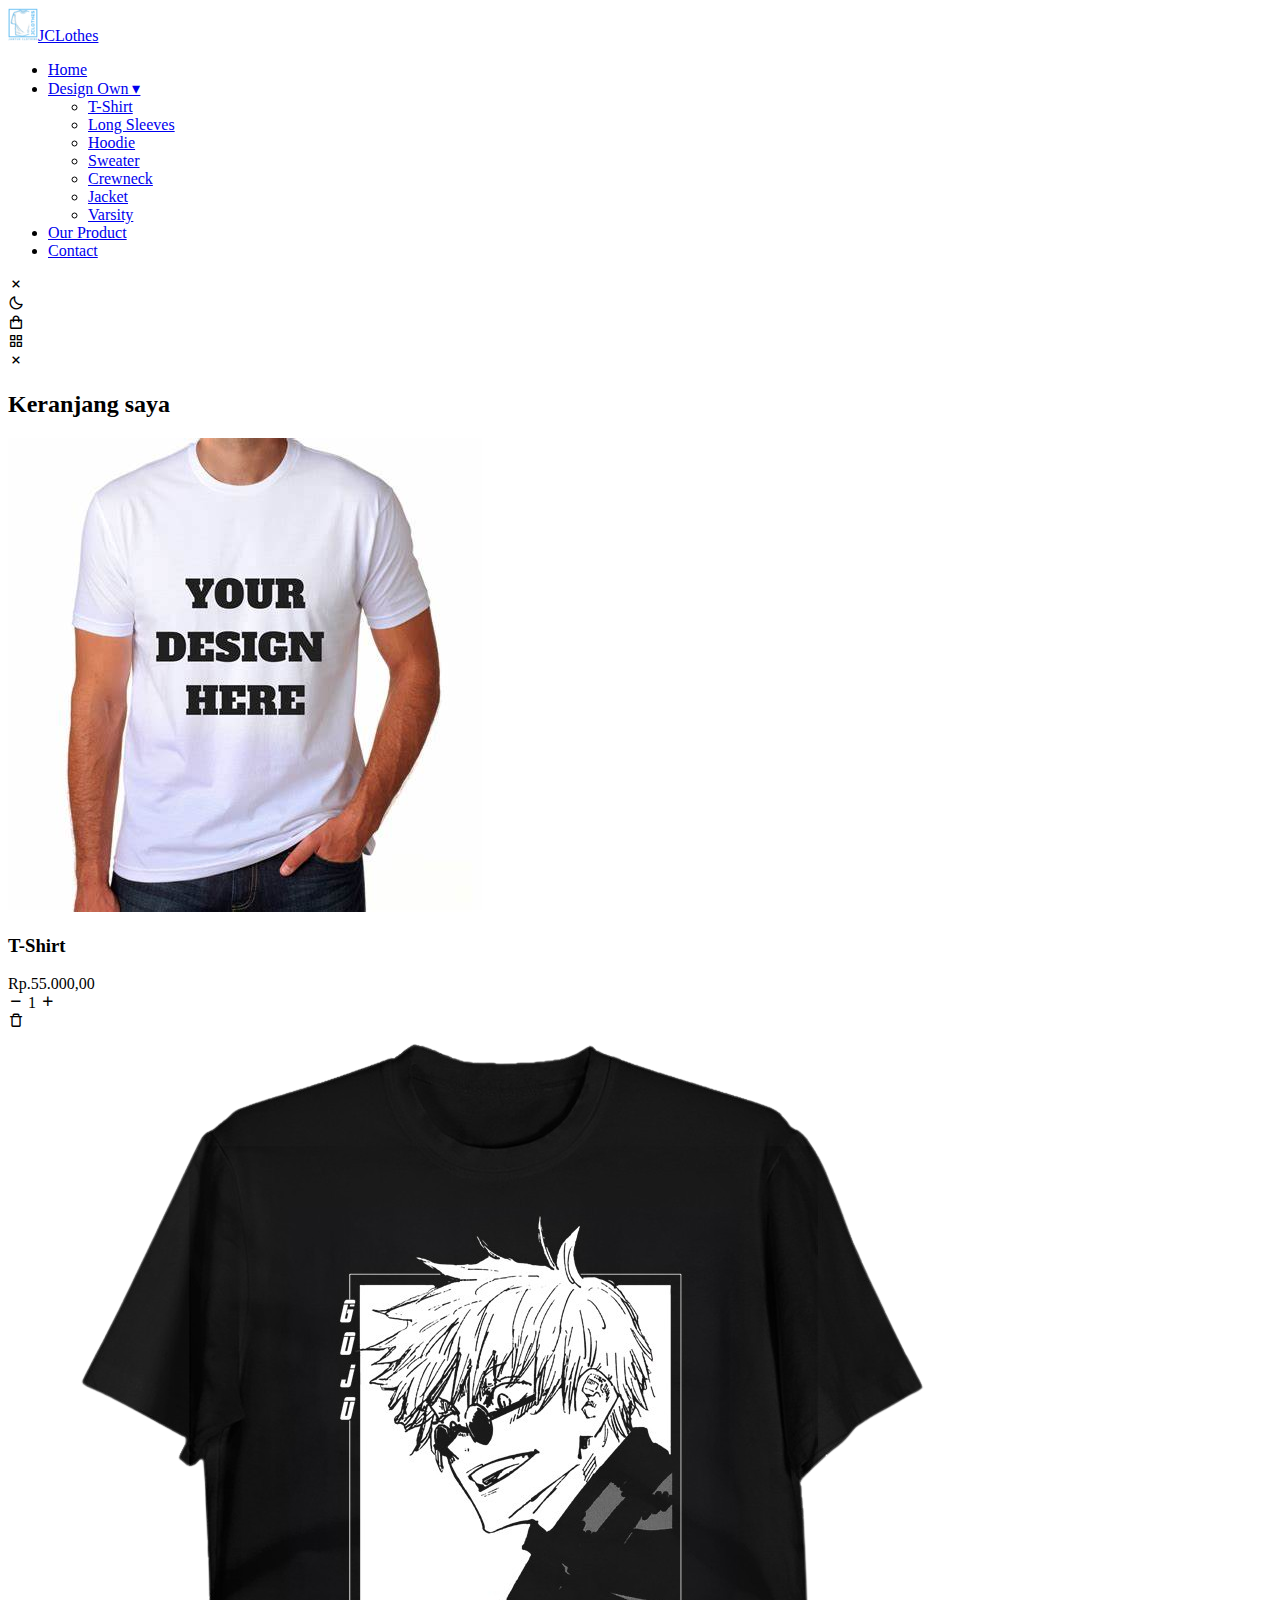
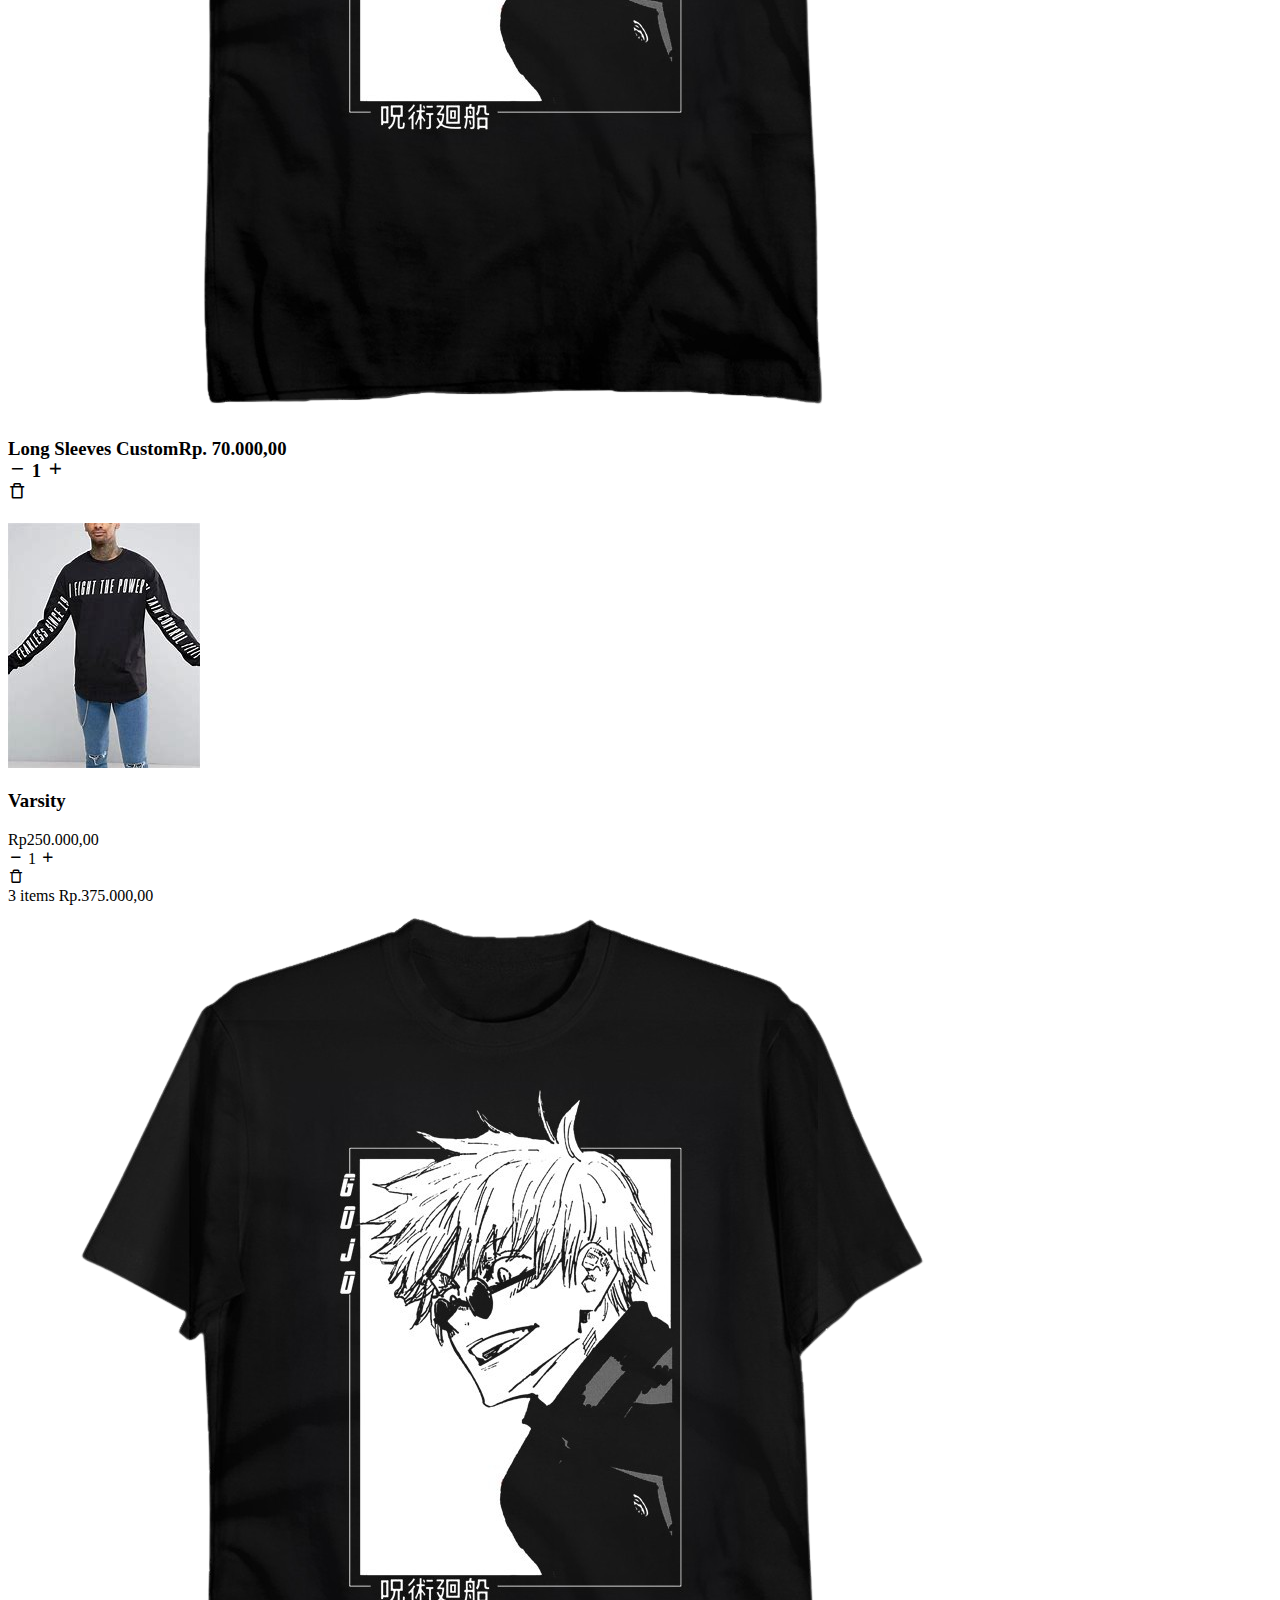
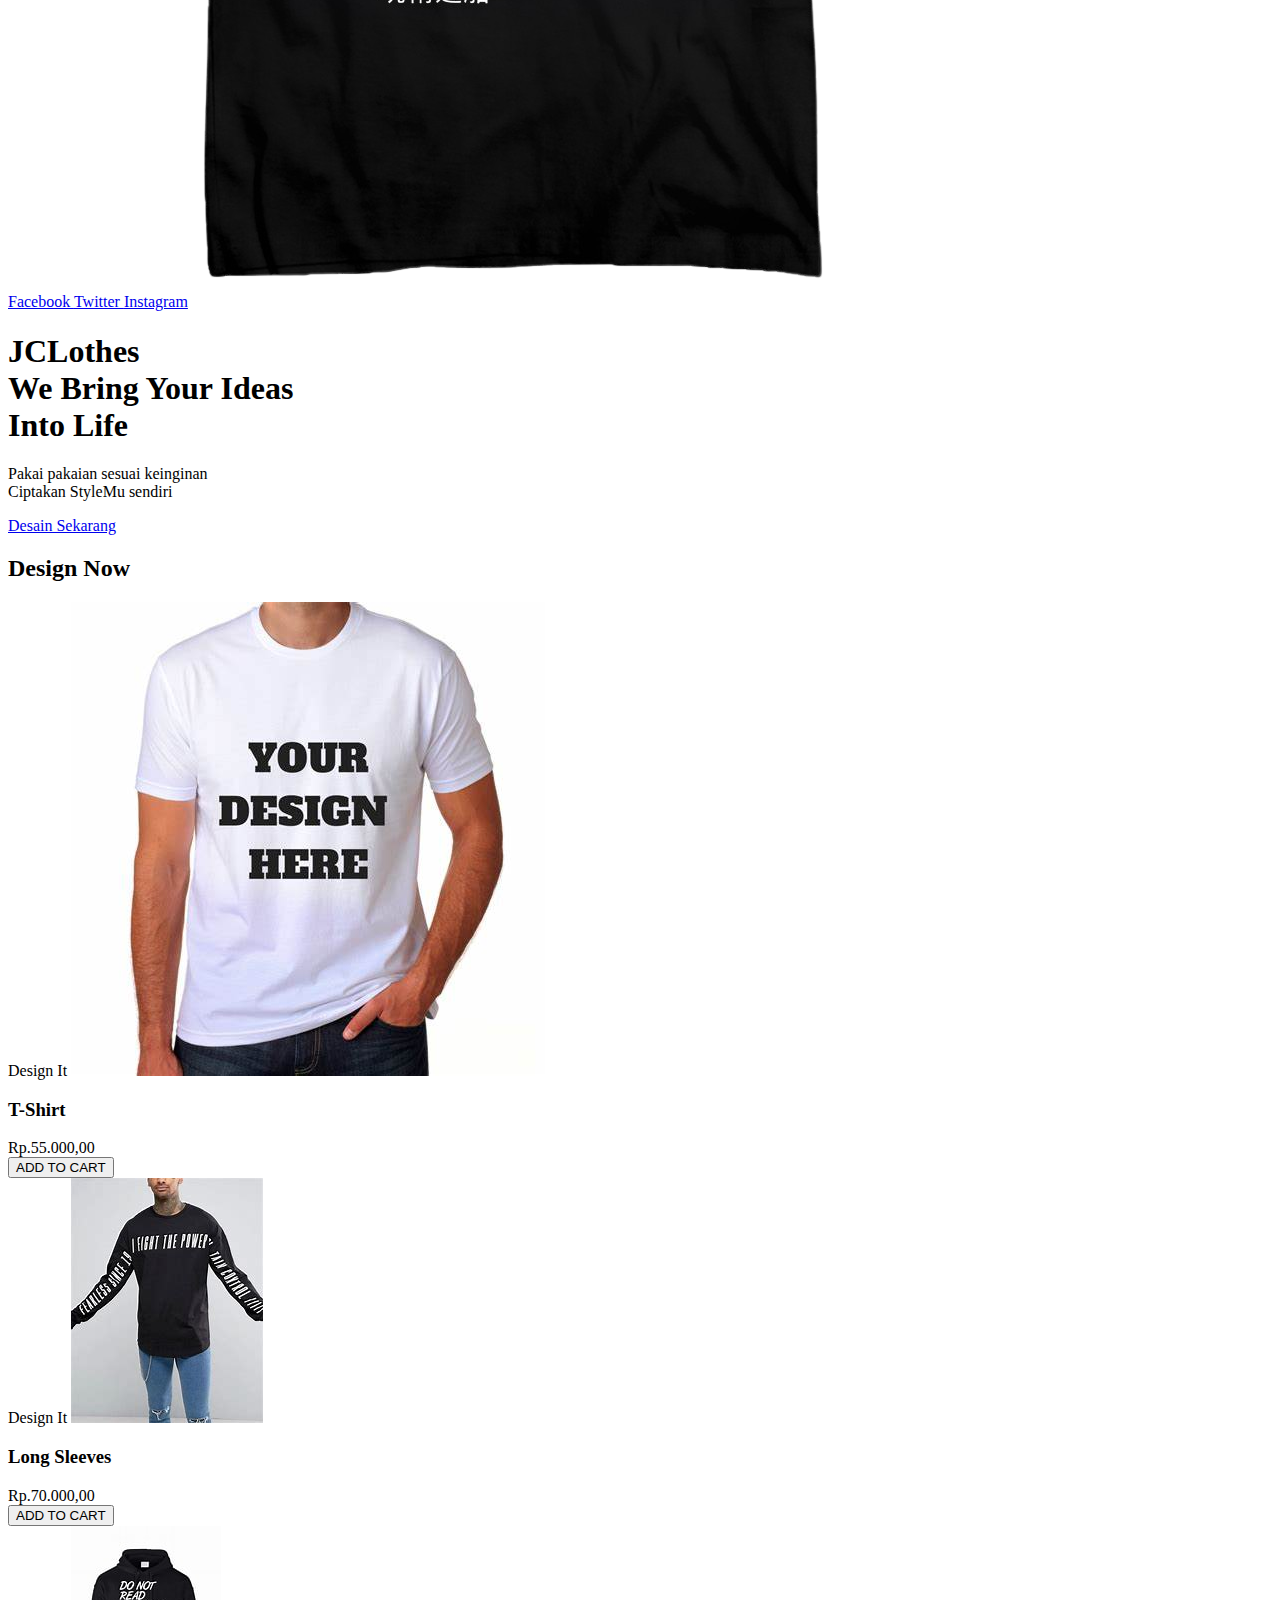
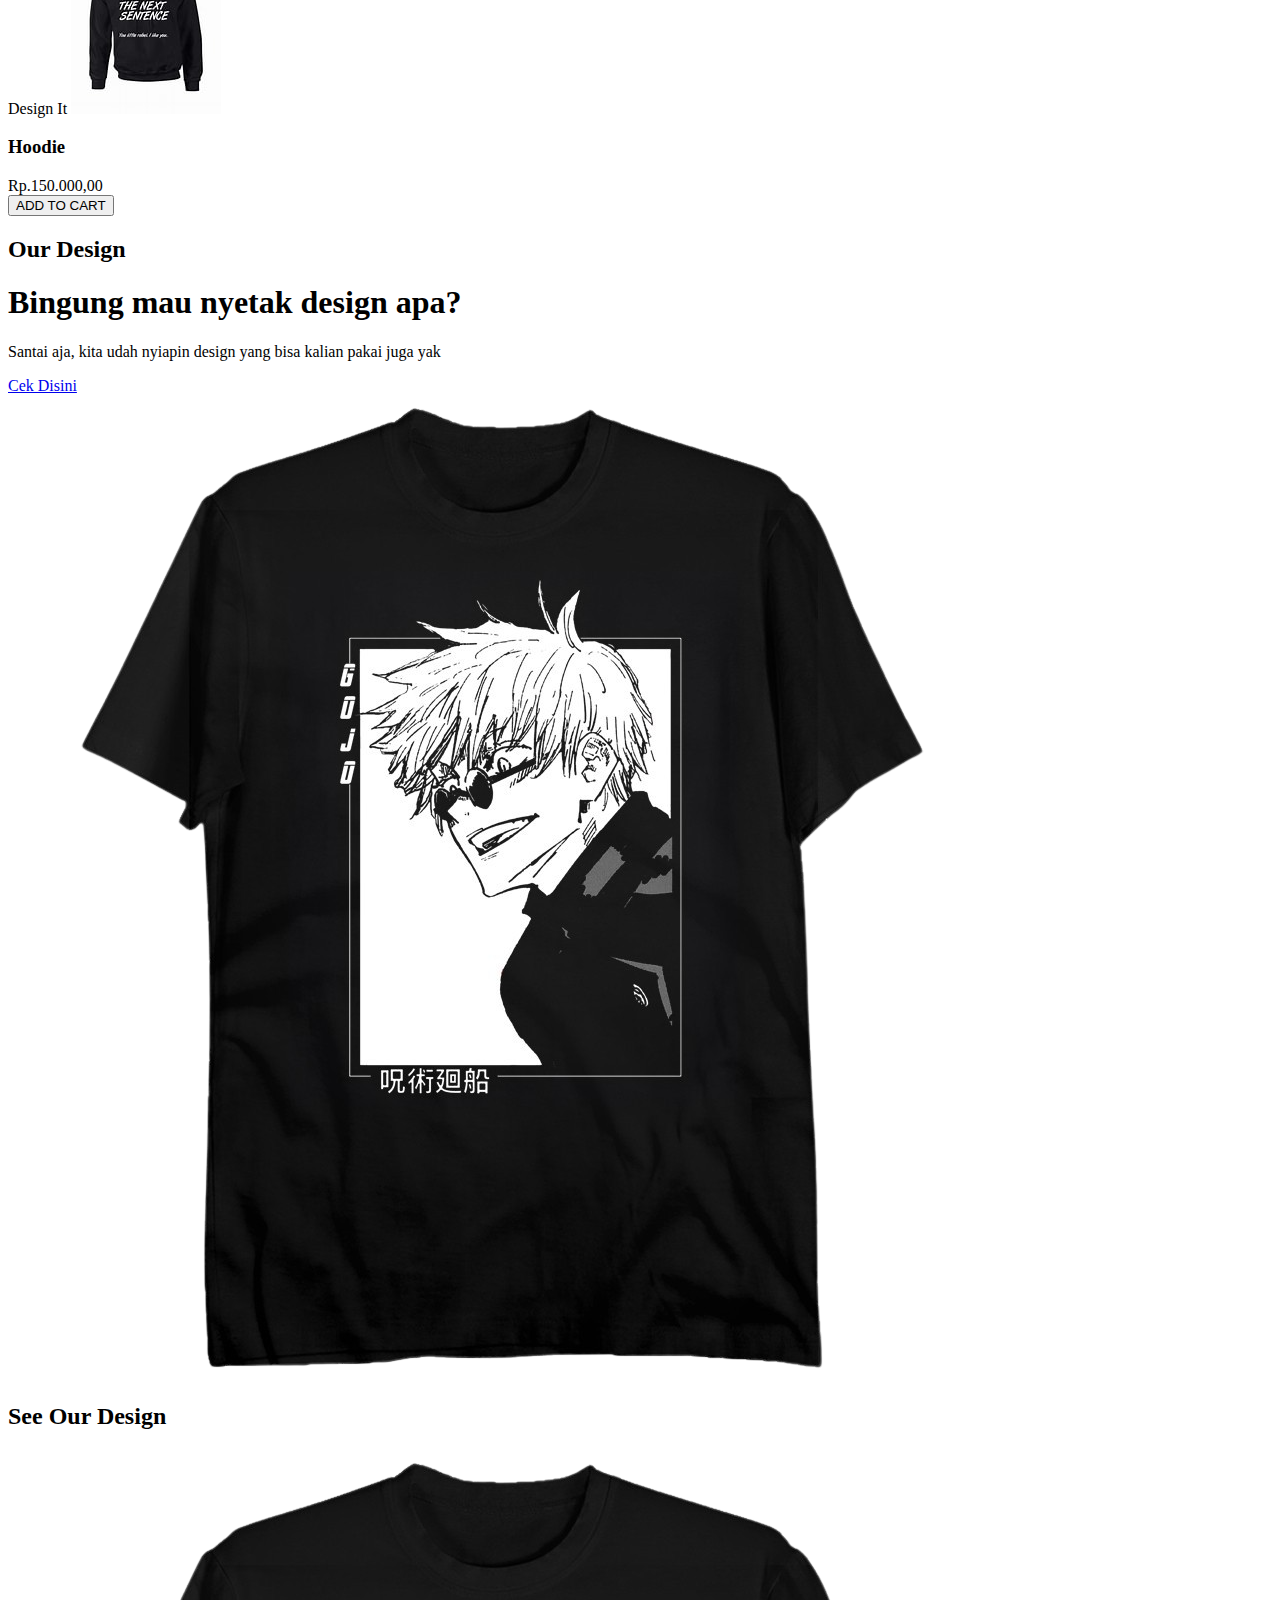
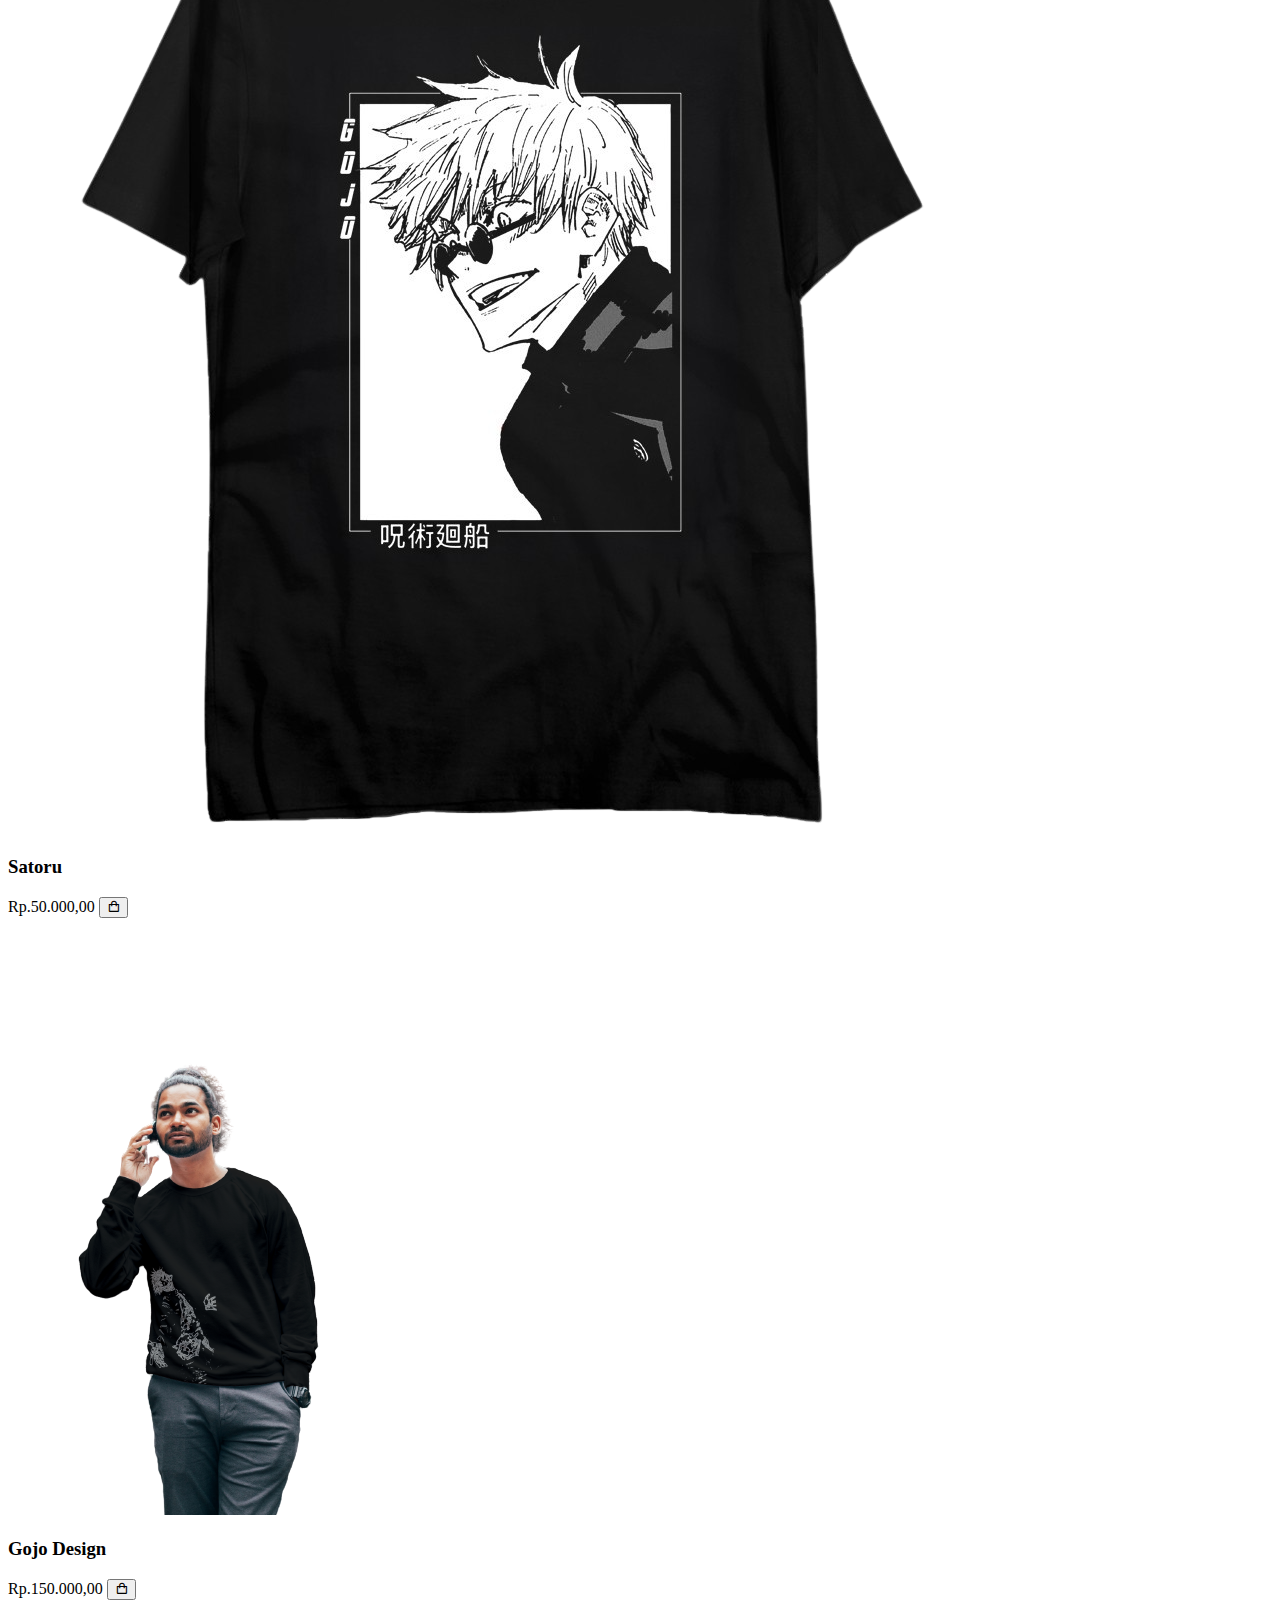
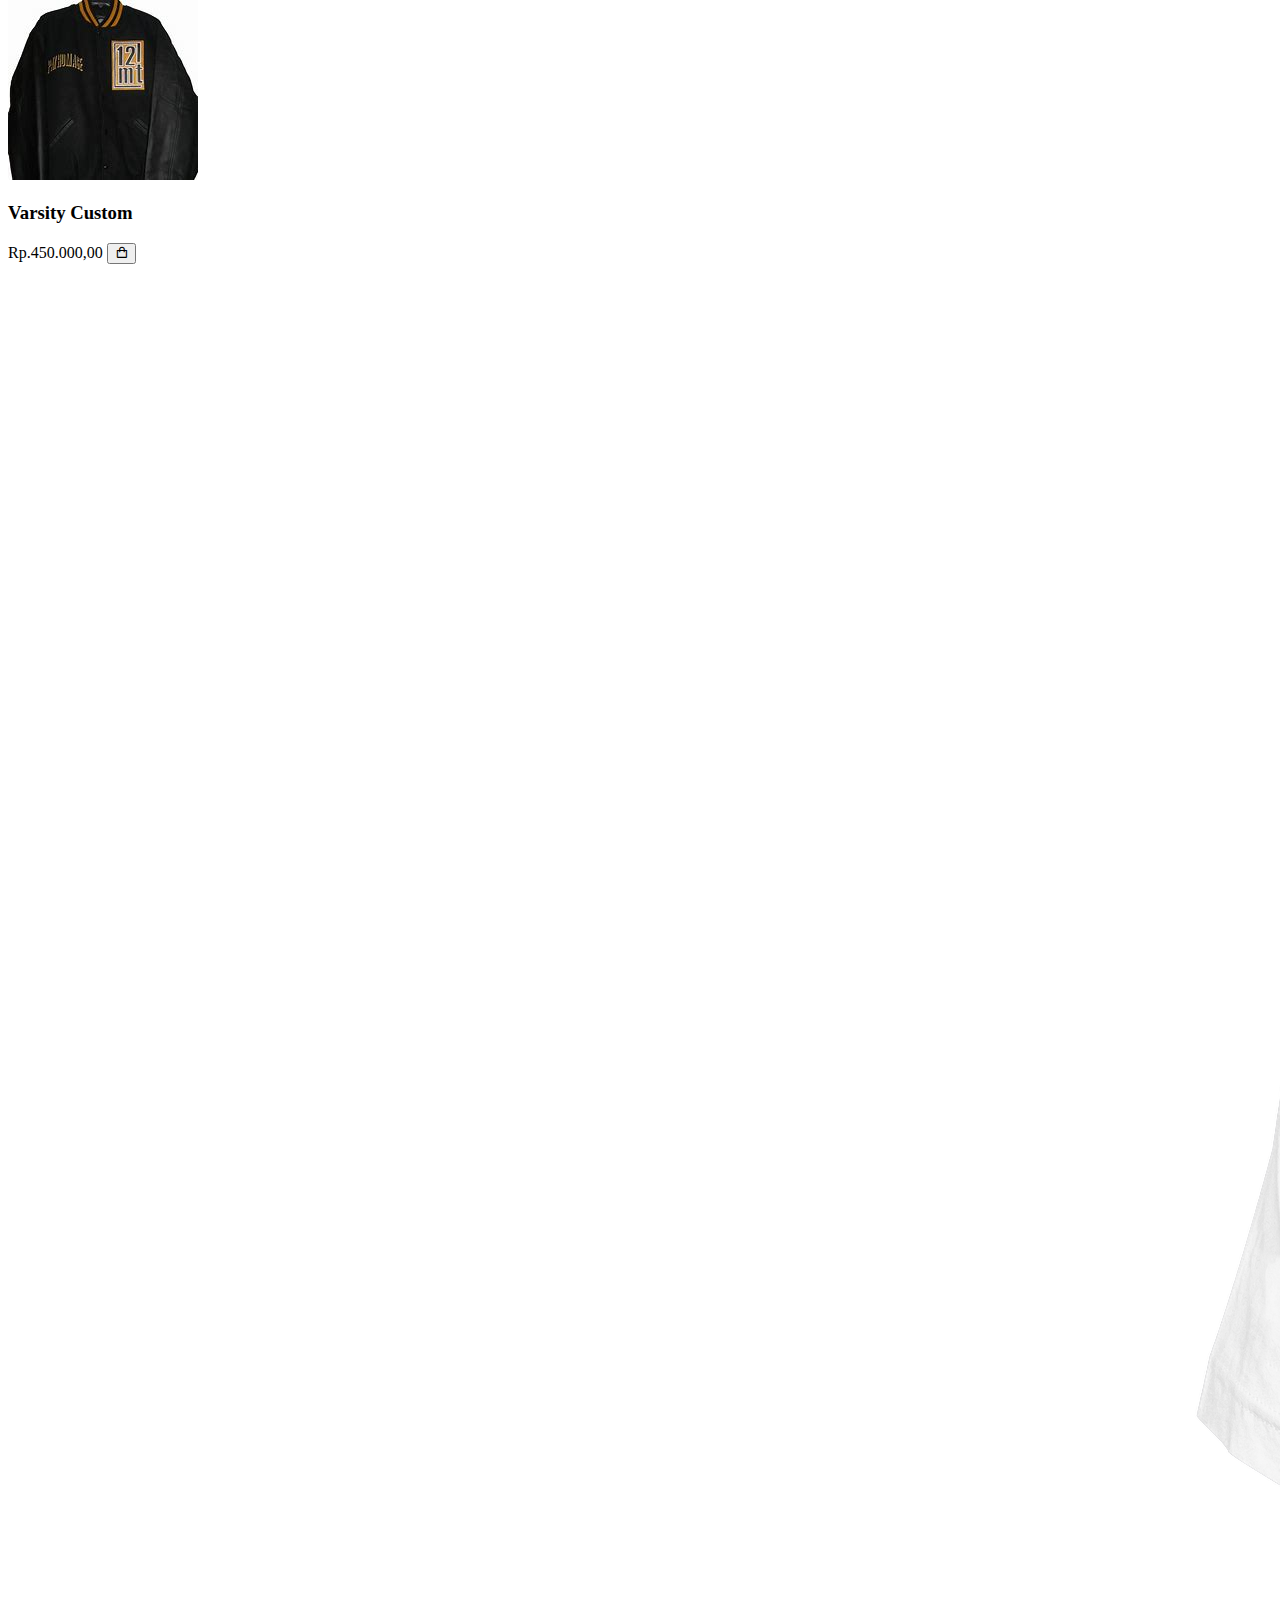
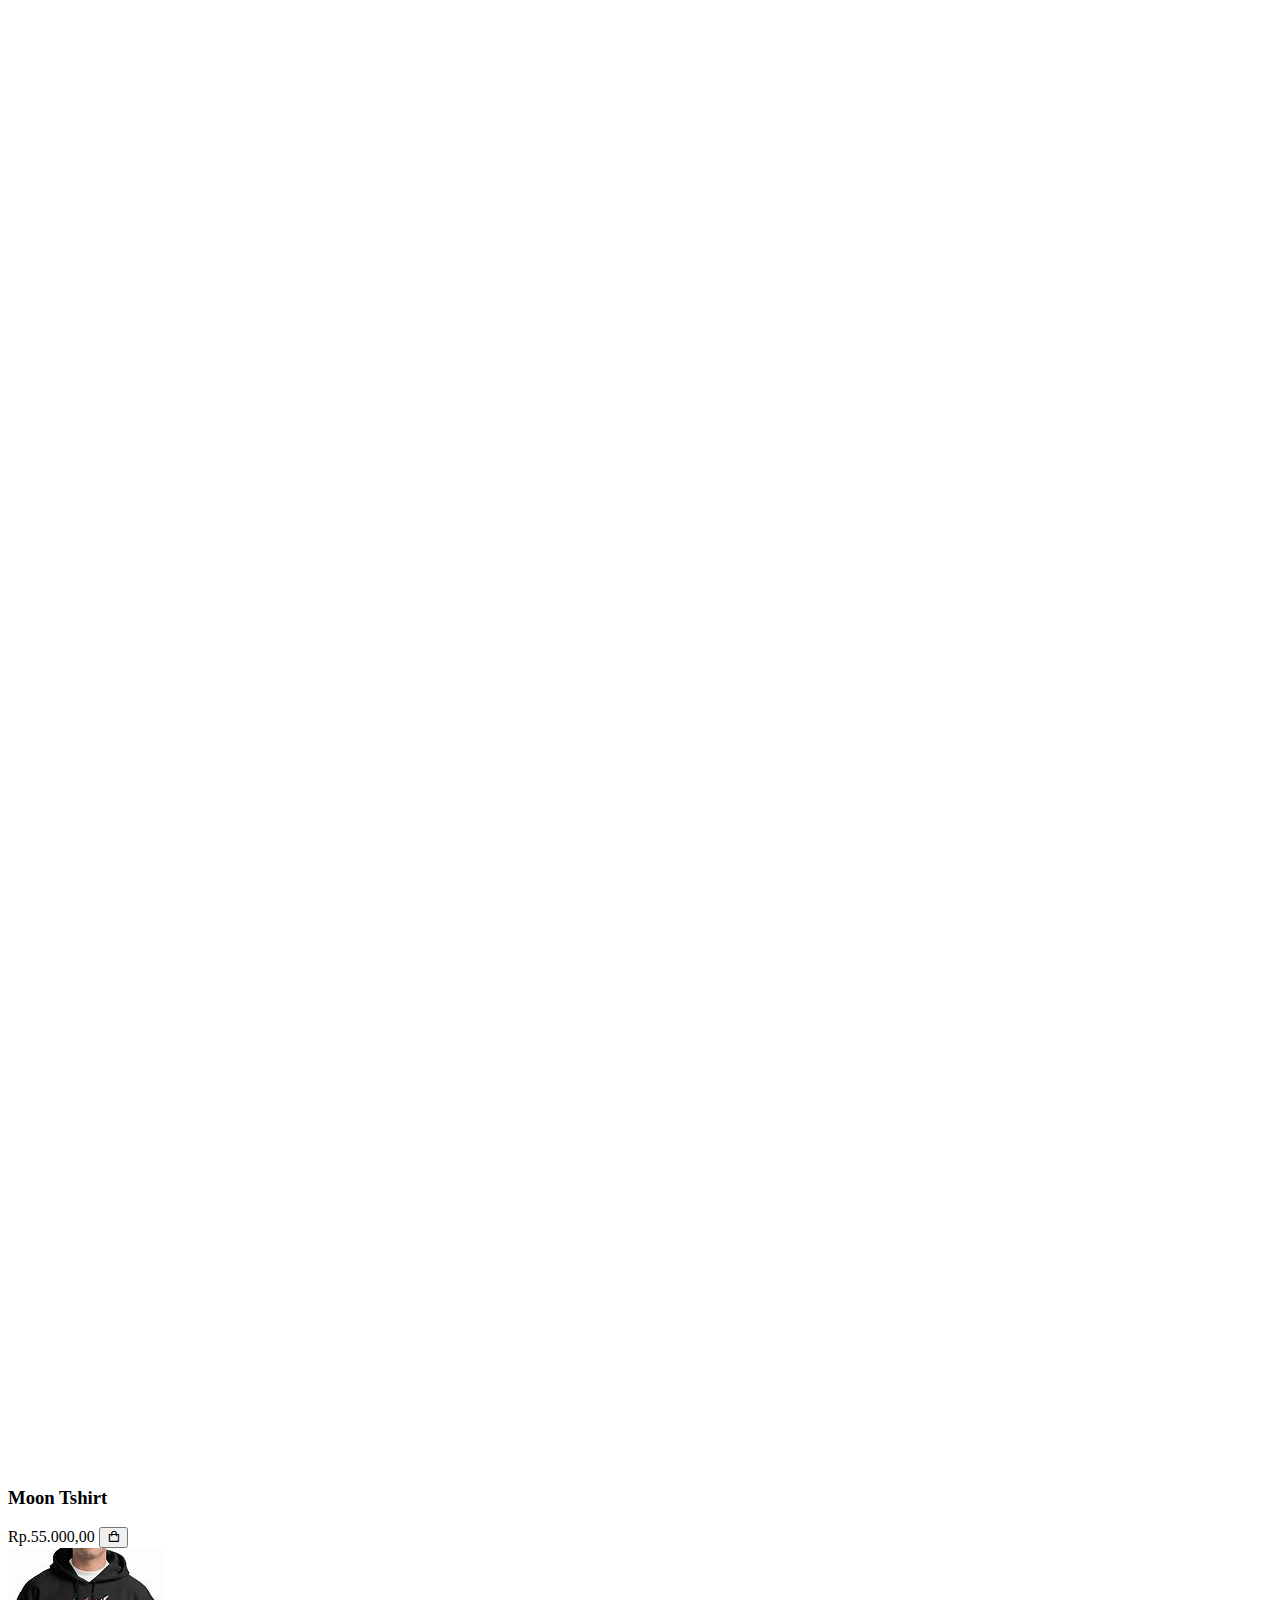
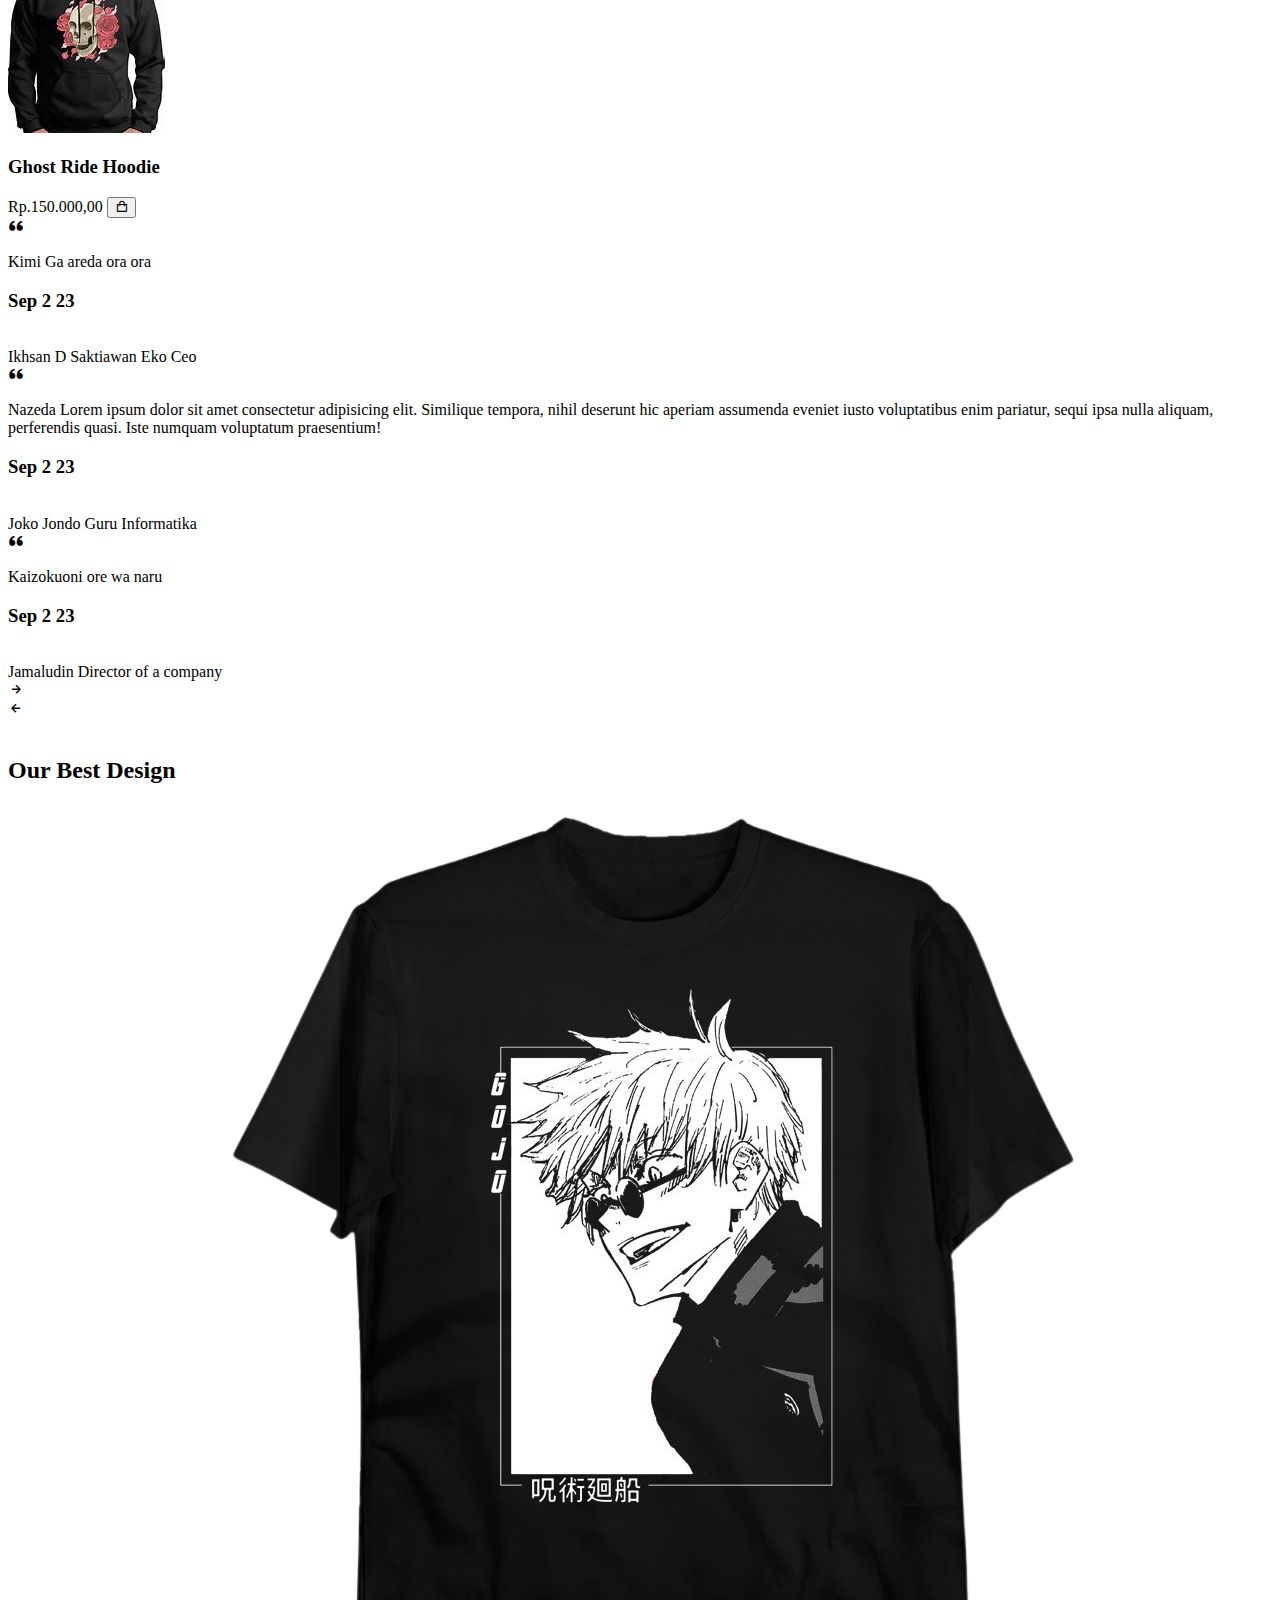
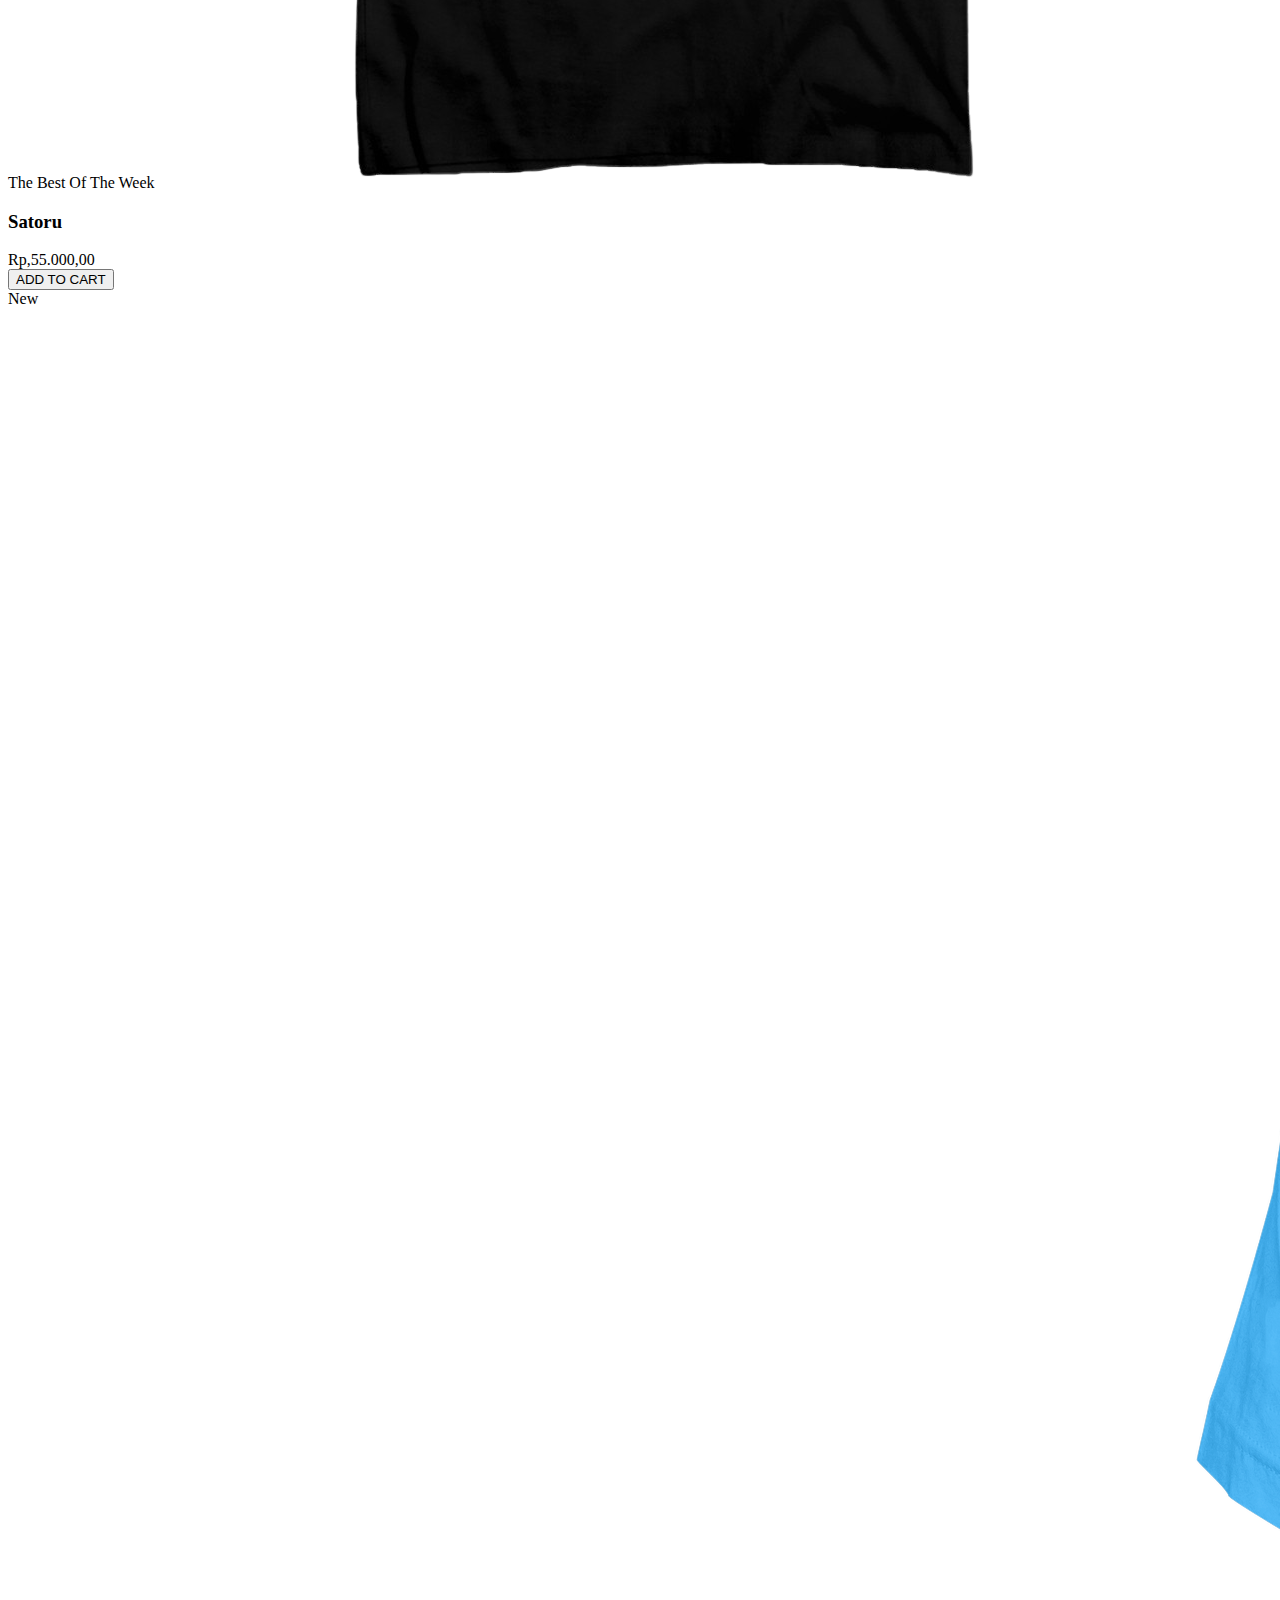
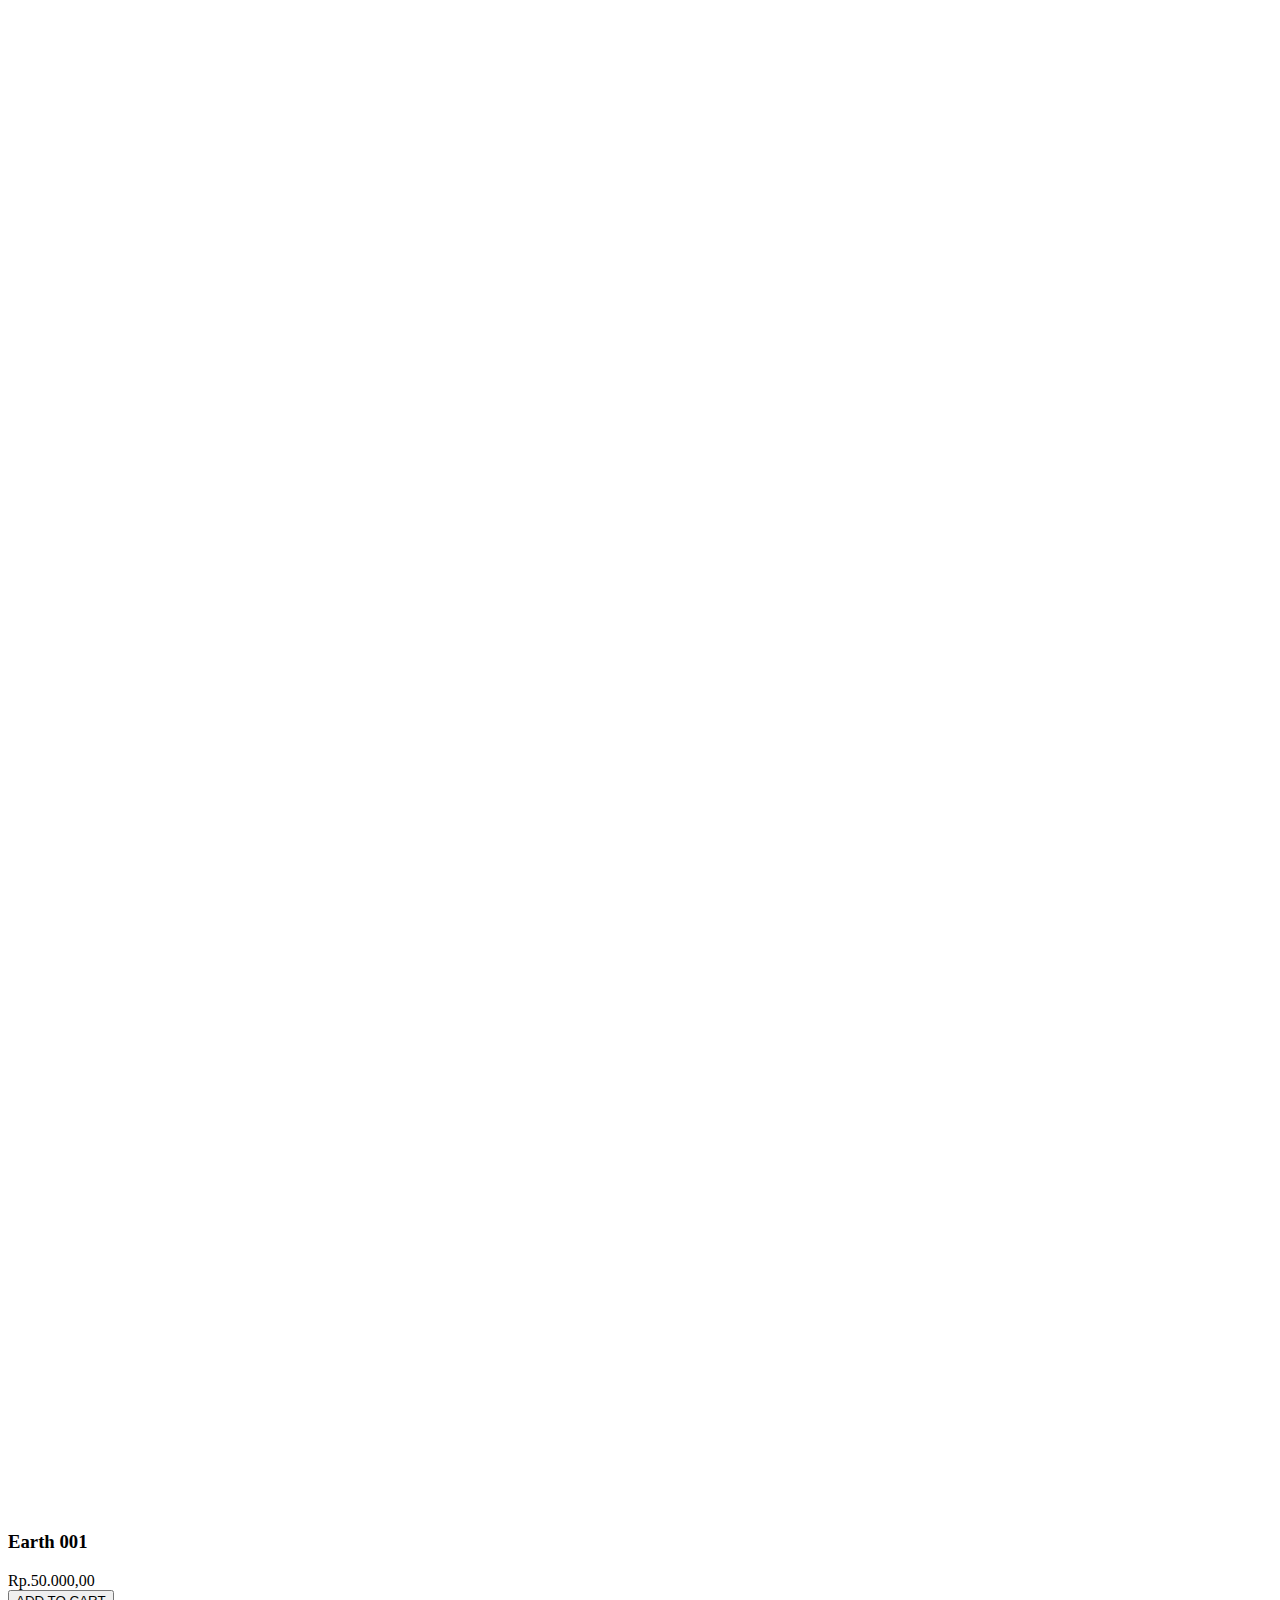
==== index.html @ bd6b3271 "first commit" ====
<!DOCTYPE html>
<html lang="en">

<head>
    <meta charset="UTF-8">
    <meta name="viewport" content="width=device-width, initial-scale=1.0">

    <!--=============== FAVICON ===============-->
    <link rel="shortcut icon" href="assets/img/favicon/favicon.ico" type="image/x-icon">

    <!--=============== BO  1XICONS ===============-->
    <link rel="stylesheet" href="https://cdn.jsdelivr.net/npm/boxicons@latest/css/boxicons.min.css">

    <!--=============== SWIPER CSS ===============-->
    <link rel="stylesheet" href="assets/css/swiper-bundle.min.css">

    <!--=============== CSS ===============-->
    <link rel="stylesheet" href="assets/css/styles.css">

    <title>JCLothes || Make Your Ideas Into Reality</title>
</head>

<body>
    <!--==================== HEADER ====================-->
    <!-- headerrrrr -->
    <header class="header" id="header">
        <nav class="nav container primary-navigation">
            <a href="#" class="nav__logo "><img src="assets/img/logoBlackMode.png" alt="">JCLothes</a>

            <div class="nav__menu" id="nav-menu">
                <ul class="nav__list">
                    <li class="nav__item">
                        <a href="#home" class="nav__link active-link">Home</a>
                    </li>
                    <li class="nav__item">
                        <a href="design/index.html" class="nav__link">Design Own &dtrif;</a>
                        <ul class="dropdown ">
                            <li><a href="#">T-Shirt</a></li>
                            <li><a href="#">Long Sleeves</a></li>
                            <li><a href="#">Hoodie</a></li>
                            <li><a href="#">Sweater</a></li>
                            <li><a href="#">Crewneck</a></li>
                            <li><a href="#">Jacket</a></li>
                            <li><a href="#">Varsity</a></li>
                        </ul>
                            <li class="nav__item">
                                <a href="product/index.html" class="nav__link">Our Product</a>
                            </li>
                            <li class="nav__item">
                                <a href="#new" class="nav__link">Contact</a>
                            </li>
                        </ul>

                        <!-- close tab navbar responsive -->

                        <div class="nav__close" id="nav-close">
                            <i class="bx bx-x"></i>
                        </div>
            </div>
            <!-- navButton dark mode dan chart -->
            <div class="nav__btns">
                <!-- Theme change button -->
                <i class='bx bx-moon change-theme' id="theme-button"></i>

                <div class="nav__shop" id="cart-shop">
                    <i class='bx bx-shopping-bag'></i>
                </div>

                <div class="nav__toggle" id="nav-toggle">
                    <i class='bx bx-grid-alt'></i>
                </div>
            </div>
        </nav>
    </header>

    <!--==================== CART ====================-->
    <div class="cart" id="cart">
        <i class='bx bx-x cart__close' id="cart-close"></i>

        <h2 class="cart__title-center">Keranjang saya</h2>

        <div class="cart__container">
            <article class="cart__card">
                <div class="cart__box">
                    <img src="assets/img/product/tshirtDesign.png" alt="" class="cart__img">
                </div>

                <div class="cart__details">
                    <h3 class="cart__title">T-Shirt</h3>
                    <span class="cart__price">Rp.55.000,00</span>

                    <div class="cart__amount">
                        <div class="cart__amount-content">
                            <span class="cart__amount-box">
                                <i class='bx bx-minus'></i>
                            </span>

                            <span class="cart__amount-number">1</span>

                            <span class="cart__amount-box">
                                <i class='bx bx-plus'></i>
                            </span>
                        </div>

                        <i class='bx bx-trash-alt cart__amount-trash'></i>
                    </div>
                </div>
            </article>

            <article class="cart__card">
                <div class="cart__box">
                    <img src="assets/img/product/satoru.png" alt="" class="cart__img">
                </div>

                <div class="cart__details">
                    <h3 class="cart__title">Long Sleeves Custom<class="cart__price">Rp. 70.000,00</span>

                            <div class="cart__amount">
                                <div class="cart__amount-content">
                                    <span class="cart__amount-box">
                                        <i class='bx bx-minus'></i>
                                    </span>

                                    <span class="cart__amount-number">1</span>

                                    <span class="cart__amount-box">
                                        <i class='bx bx-plus'></i>
                                    </span>
                                </div>

                                <i class='bx bx-trash-alt cart__amount-trash'></i>
                            </div>
                </div>
            </article>

            <article class="cart__card">
                <div class="cart__box">
                    <img src="assets/img/product/Longsleeves.png" alt="" class="cart__img">
                </div>

                <div class="cart__details">
                    <h3 class="cart__title">Varsity</h3>
                    <span class="cart__price">Rp250.000,00</span>

                    <div class="cart__amount">
                        <div class="cart__amount-content">
                            <span class="cart__amount-box">
                                <i class='bx bx-minus'></i>
                            </span>

                            <span class="cart__amount-number">1</span>

                            <span class="cart__amount-box">
                                <i class='bx bx-plus'></i>
                            </span>
                        </div>

                        <i class='bx bx-trash-alt cart__amount-trash'></i>
                    </div>
                </div>
            </article>
        </div>

        <div class="cart__prices">
            <span class="cart__prices-item">3 items</span>
            <span class="cart__prices-total">Rp.375.000,00</span>
        </div>
    </div>

    <!--==================== MAIN ====================-->
    <main class="main">
        <!--==================== HOME ====================-->
        <section class="home" id="home">
            <div class="home__container container grid">
                <div class="home__img-bg">
                    <img src="assets/img/product/satoru.png" alt="PageHome" class="home__img">
                </div>

                <div class="home__social">
                    <a href="https://www.facebook.com/" target="_blank" class="home__social-link">
                        Facebook
                    </a>
                    <a href="https://twitter.com/" target="_blank" class="home__social-link">
                        Twitter
                    </a>
                    <a href="https://www.instagram.com/" target="_blank" class="home__social-link">
                        Instagram
                    </a>
                </div>

                <div class="home__data">
                    <h1 class="home__title">JCLothes<br> We Bring Your Ideas <br> Into Life</h1>

                    <p class="home__description">
                        Pakai pakaian sesuai keinginan <br>
                        Ciptakan StyleMu sendiri

                    </p>

                    <div class="home__btns">
                        <a href="#" class="button button--gray button--small">
                            Desain Sekarang
                        </a>

                    </div>
                </div>
            </div>
        </section>

        <!--==================== FEATURED ====================-->
        <section class="featured section container" id="Design">
            <h2 class="section__title">
                Design Now
            </h2>

            <div class="featured__container grid">
                <article class="featured__card">
                    <span class="featured__tag">Design It</span>

                    <img src="assets/img/product/tshirtDesign.png" class="featured__img">

                    <div class="featured__data">
                        <h3 class="featured__title">T-Shirt</h3>
                        <span class="featured__price">Rp.55.000,00</span>
                    </div>

                    <button class="button featured__button">ADD TO CART</button>
                </article>


                <article class="featured__card">
                    <span class="featured__tag">Design It</span>

                    <img src="assets/img/product/Longsleeves.png" alt="" class="featured__img">

                    <div class="featured__data">
                        <h3 class="featured__title">Long Sleeves</h3>
                        <span class="featured__price">Rp.70.000,00</span>
                    </div>

                    <button class="button featured__button">ADD TO CART</button>

                </article>
                <article class="featured__card">
                    <span class="featured__tag">Design It</span>

                    <img src="assets/img/product/hoodieDesign.png" class="featured__img">

                    <div class="featured__data">
                        <h3 class="featured__title">Hoodie</h3>
                        <span class="featured__price">Rp.150.000,00</span>
                    </div>

                    <button class="button featured__button">ADD TO CART</button>
                </article>
            </div>
        </section>

        <!--==================== Template design ====================-->
        <section class="story section container">
            <div class="story__container grid">
                <div class="story__data">
                    <h2 class="section__title story__section-title">
                        Our Design
                    </h2>

                    <h1 class="story__title">
                        Bingung mau nyetak design apa?
                    </h1>

                    <p class="story__description">
                        Santai aja, kita udah nyiapin design yang bisa kalian pakai juga yak
                    </p>

                    <a href="#" class="button button--small">Cek Disini</a>
                </div>

                <div class="story__images">
                    <img src="assets/img/product/satoru.png" alt="" class="story__img">
                    <div class="story__square"></div>
                </div>
            </div>
        </section>

        <!--==================== PRODUCTS template design====================-->
        <section class="products section container" id="products">
            <h2 class="section__title">
                See Our Design
            </h2>

            <div class="products__container grid">
                <article class="products__card">
                    <img src="assets/img/product/satoru.png" alt="" class="products__img">

                    <h3 class="products__title">Satoru</h3>
                    <span class="products__price">Rp.50.000,00</span>

                    <button class="products__button">
                        <i class='bx bx-shopping-bag'></i>
                    </button>
                </article>

                <article class="products__card">
                    <img src="assets/img/product/hoodieGojo.png" alt="" class="products__img">

                    <h3 class="products__title">Gojo Design</h3>
                    <span class="products__price">Rp.150.000,00</span>

                    <button class="products__button">
                        <i class='bx bx-shopping-bag'></i>
                    </button>
                </article>

                <article class="products__card">
                    <img src="assets/img/product/varsity.png" alt="" class="products__img">

                    <h3 class="products__title">Varsity Custom</h3>
                    <span class="products__price">Rp.450.000,00</span>

                    <button class="products__button">
                        <i class='bx bx-shopping-bag'></i>
                    </button>
                </article>

                <article class="products__card">
                    <img src="assets/img/product/MOON1.png" alt="" class="products__img">

                    <h3 class="products__title">Moon Tshirt</h3>
                    <span class="products__price">Rp.55.000,00</span>

                    <button class="products__button">
                        <i class='bx bx-shopping-bag'></i>
                    </button>
                </article>

                <article class="products__card">
                    <img src="assets/img/product/ghostrideHoodie.png" alt="" class="products__img">

                    <h3 class="products__title">Ghost Ride Hoodie</h3>
                    <span class="products__price">Rp.150.000,00</span>

                    <button class="products__button">
                        <i class='bx bx-shopping-bag'></i>
                    </button>
                </article>
            </div>
        </section>

        <!--==================== TESTIMONIAL ====================-->
        <section class="testimonial section container">
            <div class="testimonial__container grid">
                <div class="swiper testimonial-swiper">
                    <div class="swiper-wrapper">
                        <div class="testimonial__card swiper-slide">
                            <div class="testimonial__quote">
                                <i class='bx bxs-quote-alt-left'></i>
                            </div>
                            <p class="testimonial__description">
                                Kimi Ga areda ora ora
                            </p>
                            <h3 class="testimonial__date">Sep 2 23</h3>

                            <div class="testimonial__perfil">
                                <img src="assets/img/testimonial1.jpg" alt="" class="testimonial__perfil-img">

                                <div class="testimonial__perfil-data">
                                    <span class="testimonial__perfil-name">Ikhsan D Saktiawan</span>
                                    <span class="testimonial__perfil-detail">Eko Ceo</span>
                                </div>
                            </div>
                        </div>

                        <div class="testimonial__card swiper-slide">
                            <div class="testimonial__quote">
                                <i class='bx bxs-quote-alt-left'></i>
                            </div>
                            <p class="testimonial__description">
                                Nazeda Lorem ipsum dolor sit amet consectetur adipisicing elit. Similique tempora, nihil
                                deserunt hic aperiam assumenda eveniet iusto voluptatibus enim pariatur, sequi ipsa
                                nulla aliquam, perferendis quasi. Iste numquam voluptatum praesentium!
                            </p>
                            <h3 class="testimonial__date">Sep 2 23</h3>

                            <div class="testimonial__perfil">
                                <img src="assets/img/testimonial1.jpg" alt="" class="testimonial__perfil-img">

                                <div class="testimonial__perfil-data">
                                    <span class="testimonial__perfil-name">Joko Jondo</span>
                                    <span class="testimonial__perfil-detail">Guru Informatika</span>
                                </div>
                            </div>
                        </div>

                        <div class="testimonial__card swiper-slide">
                            <div class="testimonial__quote">
                                <i class='bx bxs-quote-alt-left'></i>
                            </div>
                            <p class="testimonial__description">
                                Kaizokuoni ore wa naru
                            </p>
                            <h3 class="testimonial__date">Sep 2 23</h3>

                            <div class="testimonial__perfil">
                                <img src="assets/img/testimonial.jpg" alt="" class="testimonial__perfil-img">

                                <div class="testimonial__perfil-data">
                                    <span class="testimonial__perfil-name">Jamaludin</span>
                                    <span class="testimonial__perfil-detail">Director of a company</span>
                                </div>
                            </div>
                        </div>
                    </div>

                    <div class="swiper-button-next">
                        <i class='bx bx-right-arrow-alt'></i>
                    </div>
                    <div class="swiper-button-prev">
                        <i class='bx bx-left-arrow-alt'></i>
                    </div>
                </div>

                <div class="testimonial__images">
                    <div class="testimonial__square"></div>
                    <img src="assets/img/testimonial.png" alt="" class="testimonial__img">
                </div>
            </div>
        </section>

        <!--==================== NEW ====================-->
        <section class="new section container" id="new">
            <h2 class="section__title">
                Our Best Design
            </h2>

            <div class="new__container">
                <div class="swiper new-swiper">
                    <div class="swiper-wrapper">
                        <article class="new__card swiper-slide">
                            <span class="new__tag">The Best Of The Week</span>

                            <img src="assets/img/product/satoru.png" alt="" class="new__img">

                            <div class="new__data">
                                <h3 class="new__title">Satoru</h3>
                                <span class="new__price">Rp,55.000,00</span>
                            </div>

                            <button class="button new__button">ADD TO CART</button>
                        </article>

                        <article class="new__card swiper-slide">
                            <span class="new__tag">New</span>

                            <img src="assets/img/product/EARTH1.png" alt="" class="new__img">

                            <div class="new__data">
                                <h3 class="new__title">Earth 001</h3>
                                <span class="new__price">Rp.50.000,00</span>
                            </div>

                            <button class="button new__button">ADD TO CART</button>
                        </article>

                        <article class="new__card swiper-slide">
                            <span class="new__tag">New</span>

                            <img src="assets/img/product/hoodieTampakBelakang.png" class="new__img">

                            <div class="new__data">
                                <h3 class="new__title">Gojo Hoodie</h3>
                                <span class="new__price">Rp.150.000,00</span>
                            </div>

                            <button class="button new__button">ADD TO CART</button>
                        </article>

                    </div>
                </div>
            </div>
        </section>

        <!--==================== NEWSLETTER ====================-->
        <section class="newsletter section container">
            <div class="newsletter__bg grid">
                <div>
                    <h2 class="newsletter__title">Subscribe Our <br> Newsletter</h2>
                    <p class="newsletter__description">
                        Don't miss out on your discounts. Subscribe to our email
                        newsletter to get the best offers, discounts, coupons,
                        gifts and much more.
                    </p>
                </div>

                <form action="" class="newsletter__subscribe">
                    <input type="email" placeholder="Enter your email" class="newsletter__input">
                    <button class="button">
                        SUBSCRIBE
                    </button>
                </form>
            </div>
        </section>
    </main>

    <!--==================== FOOTER ====================-->
    <footer class="footer section">
        <div class="footer__container container grid">
            <div class="footer__content">
                <h3 class="footer__title">Our information</h3>

                <ul class="footer__list">
                    <li>Email : jantur29@gmail.com</li>
                    <li>Purwokerto, Banyumas, Jawa Tengah</li>
                    <li>No Telepon : 089542277317</li>
                </ul>
            </div>
            <div class="footer__content">
                <h3 class="footer__title">About Us</h3>

                <ul class="footer__links">
                    <li>
                        <a href="#" class="footer__link">Support Center</a>
                    </li>
                    <li>
                        <a href="#" class="footer__link">Customer Support</a>
                    </li>
                    <li>
                        <a href="#" class="footer__link">About Us</a>
                    </li>
                    <li>
                        <a href="#" class="footer__link">Copy Right</a>
                    </li>
                </ul>
            </div>

            <div class="footer__content">
                <h3 class="footer__title">Our Supplier</h3>

                <ul class="footer__links">
                    <li>
                        <a href="#" class="footer__link">BBA Salon</a>
                    </li>
                    <li>
                        <a href="#" class="footer__link">TeeLaunch</a>
                    </li>
                    <li>
                        <a href="#" class="footer__link">T-Pop</a>
                    </li>
                    <li>
                        <a href="#" class="footer__link">Other Printing</a>
                    </li>
                </ul>
            </div>

            <div class="footer__content">
                <h3 class="footer__title">Social Media Kami</h3>

                <ul class="footer__social">
                    <a href="https://www.facebook.com/" target="_blank" class="footer__social-link">
                        <i class='bx bxl-facebook'></i>
                    </a>

                    <a href="https://twitter.com/" target="_blank" class="footer__social-link">
                        <i class='bx bxl-twitter'></i>
                    </a>

                    <a href="https://www.instagram.com/" target="_blank" class="footer__social-link">
                        <i class='bx bxl-instagram'></i>
                    </a>
                </ul>
            </div>
        </div>

        <span class="footer__copy">&#169; Jantur Dev || JCLothes</span>
    </footer>

    <!--=============== SCROLL UP ===============-->
    <a href="#" class="scrollup" id="scroll-up">
        <i class='bx bx-up-arrow-alt scrollup__icon'></i>
    </a>

    <!--=============== SWIPER JS ===============-->
    <script src="assets/js/swiper-bundle.min.js"></script>

    <!--=============== MAIN JS ===============-->
    <script src="assets/js/main.js"></script>
</body>

</html>
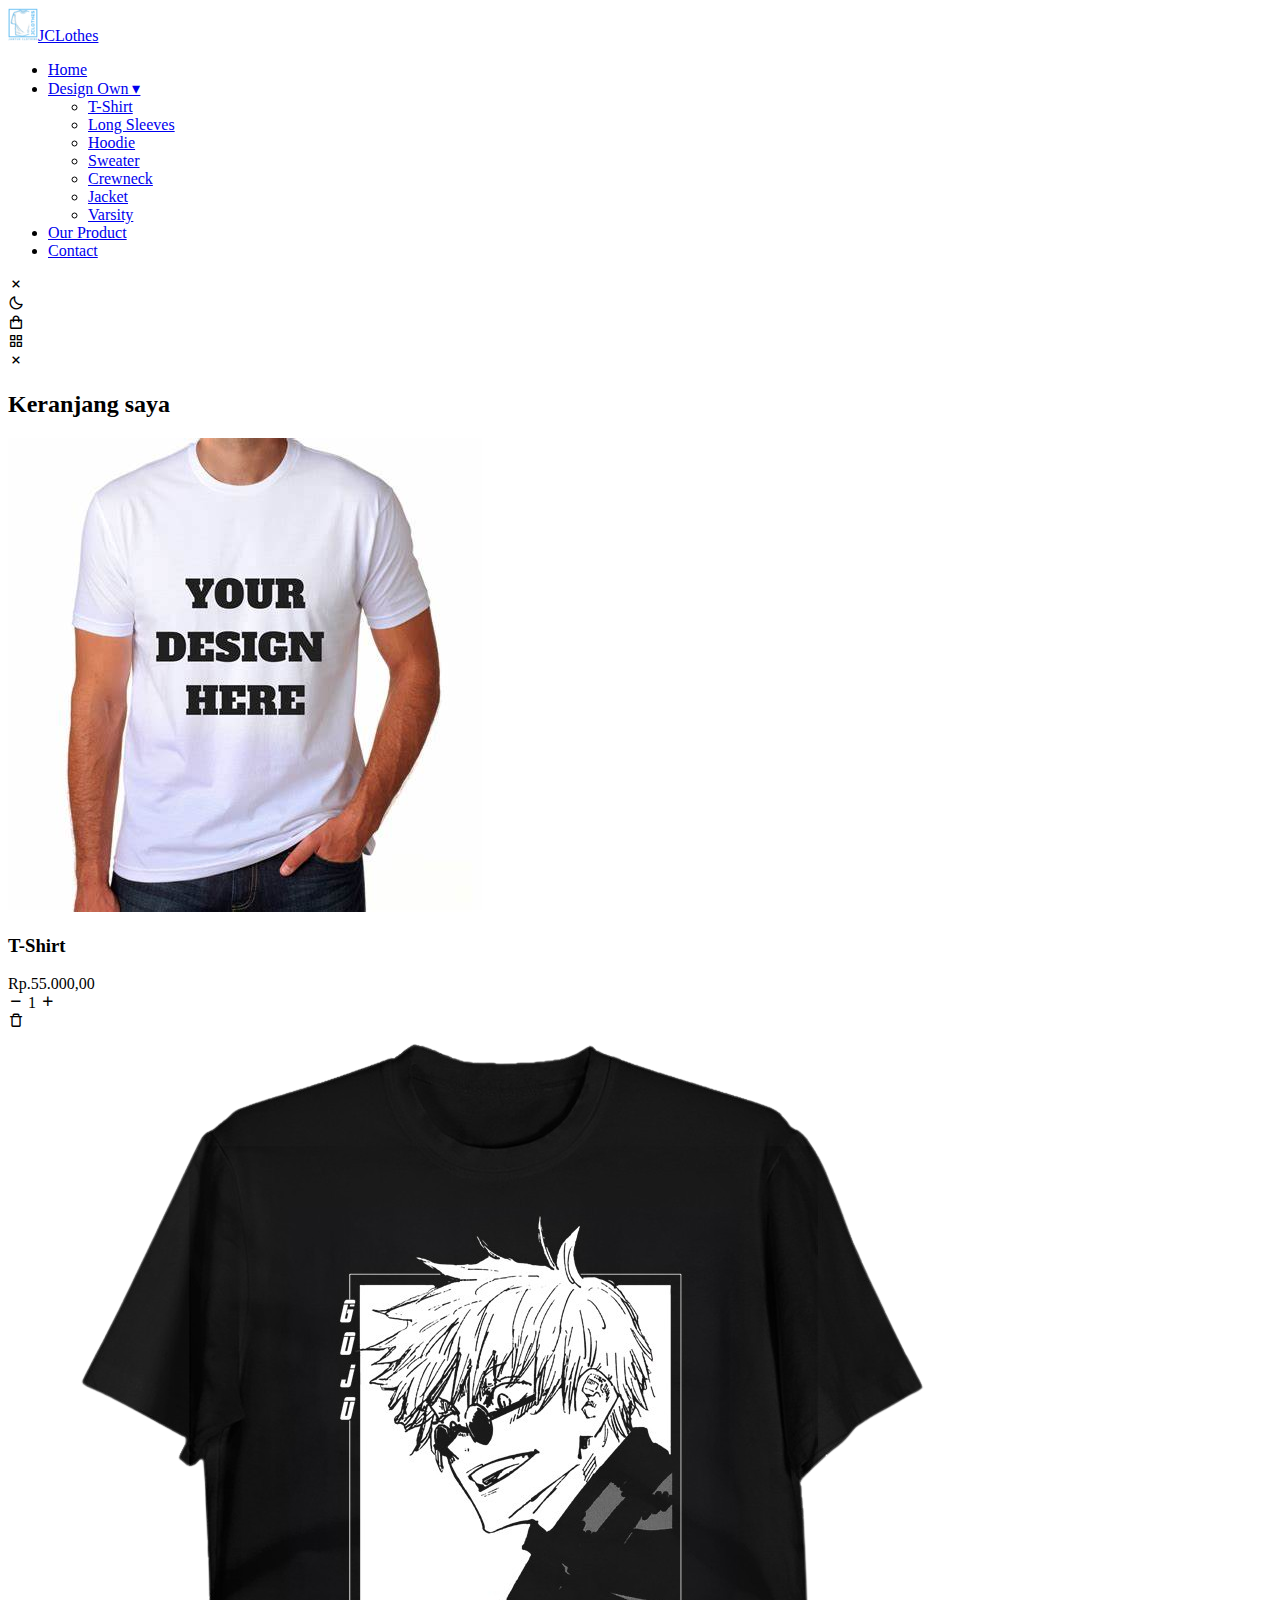
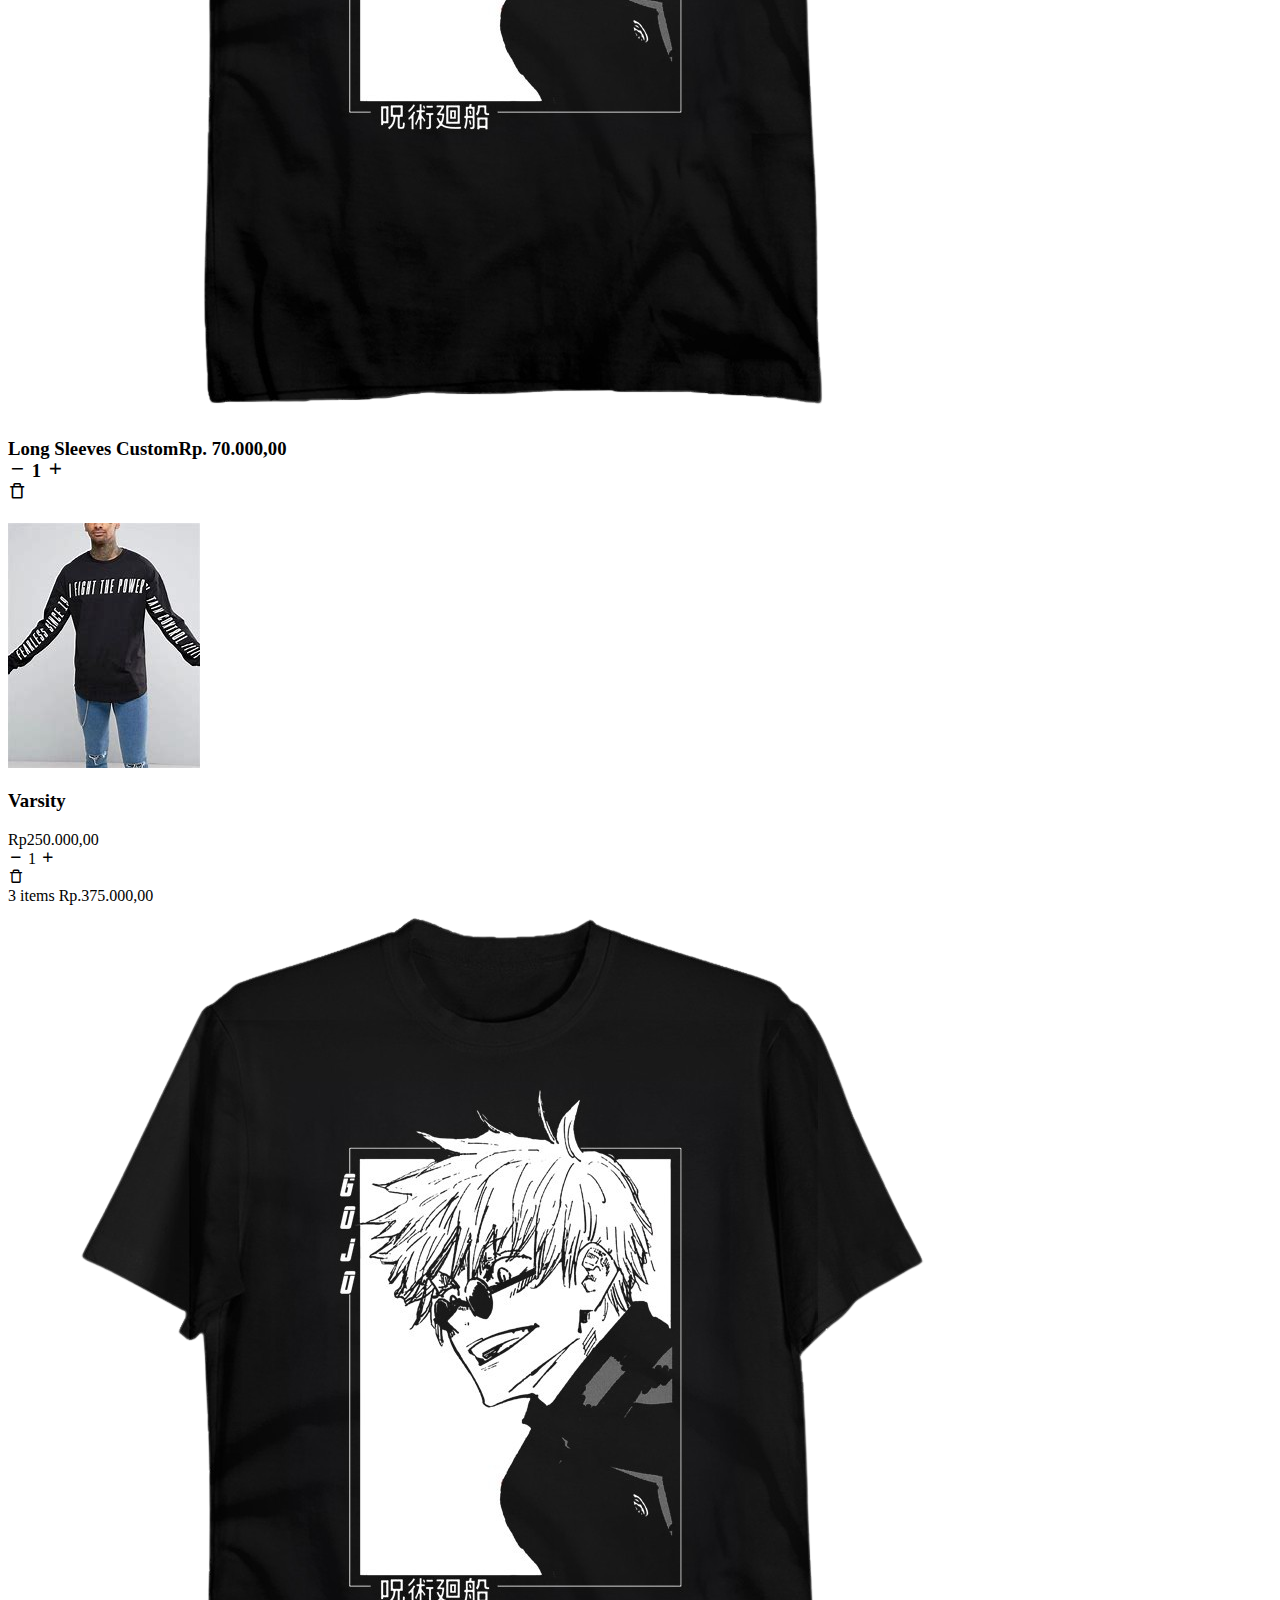
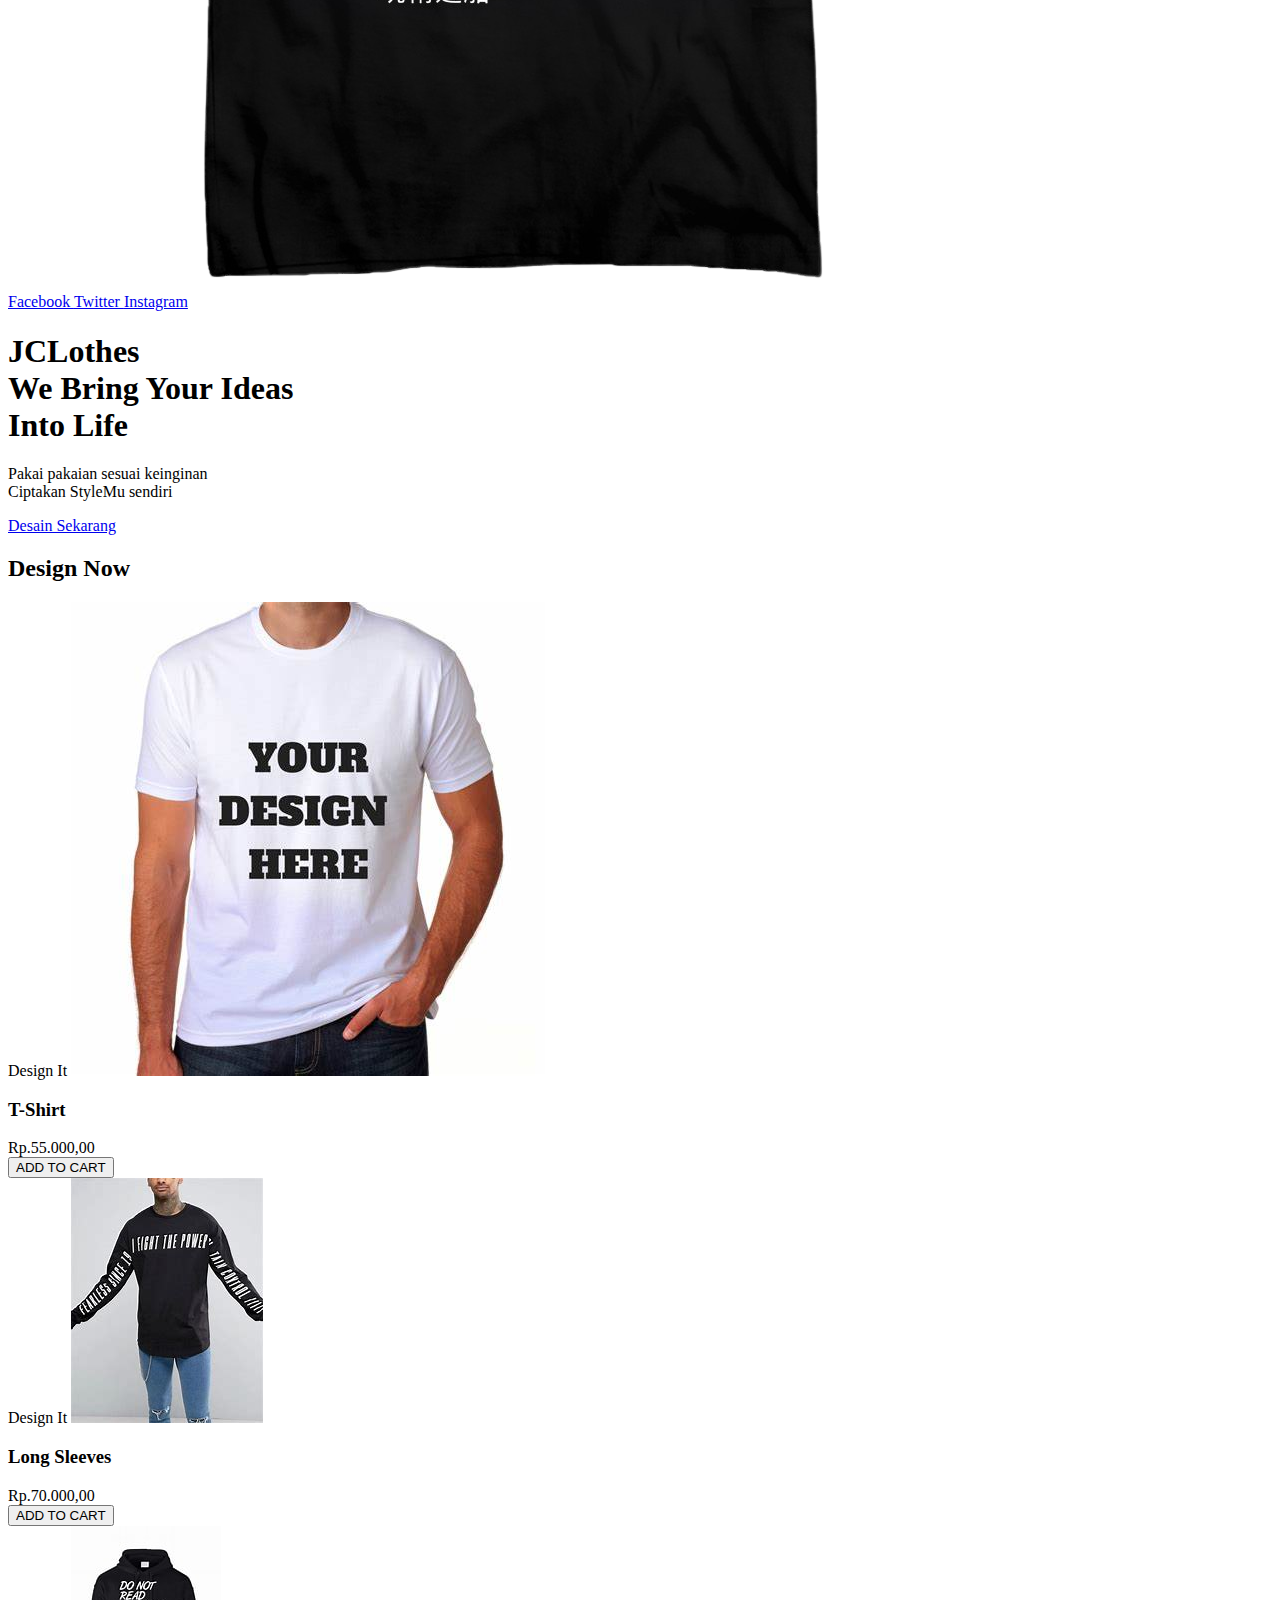
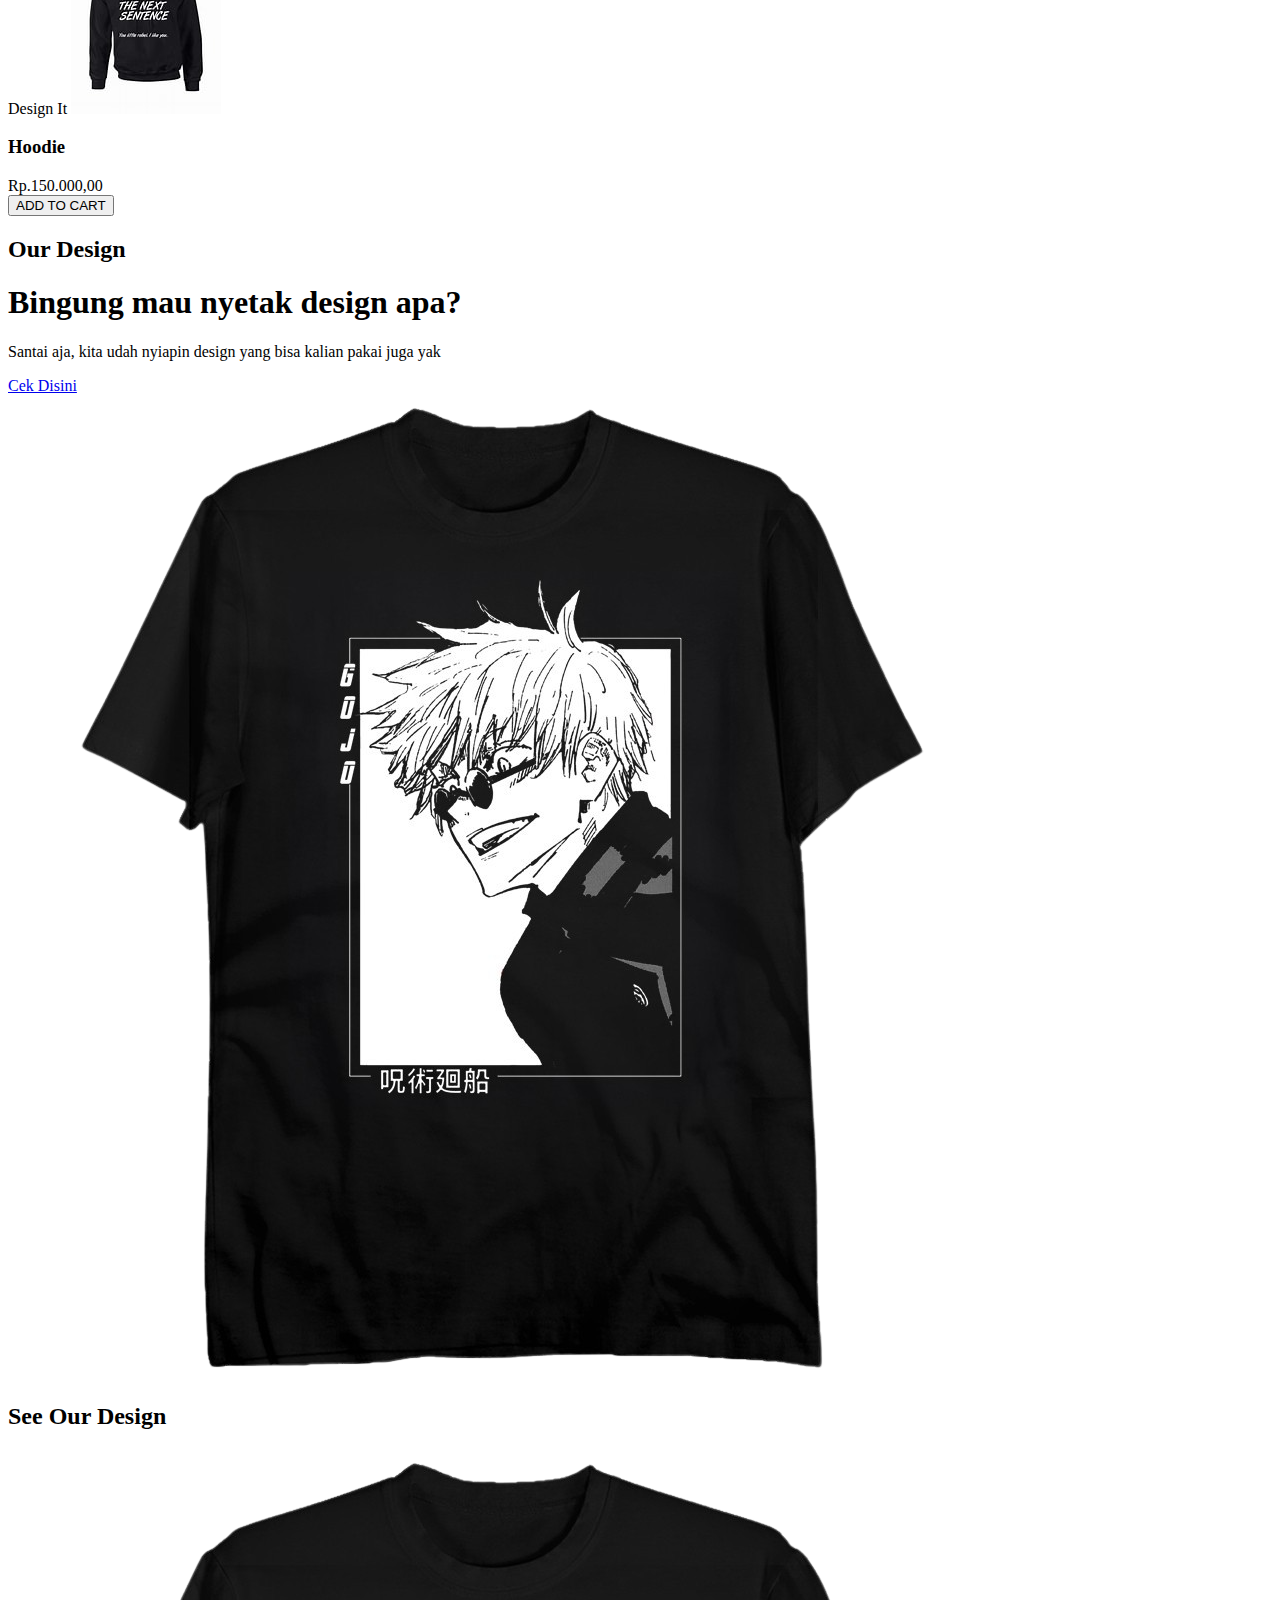
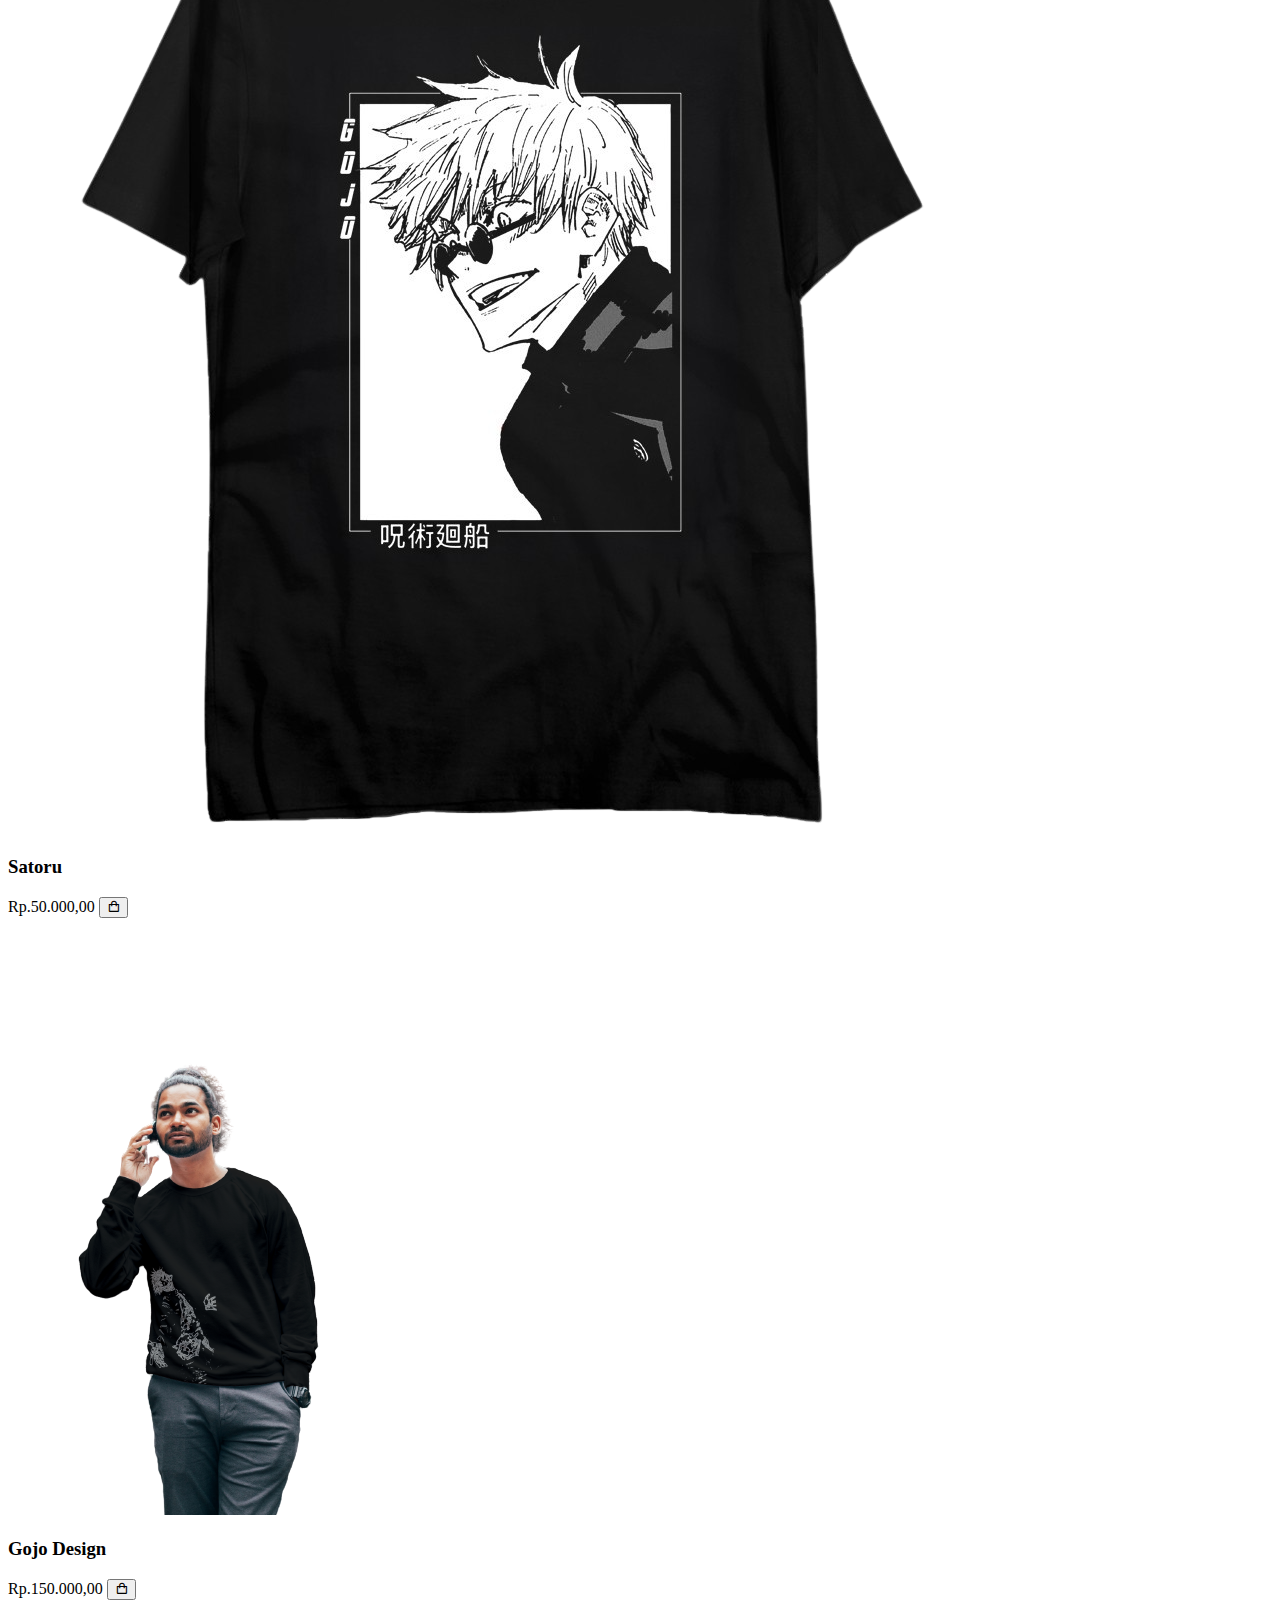
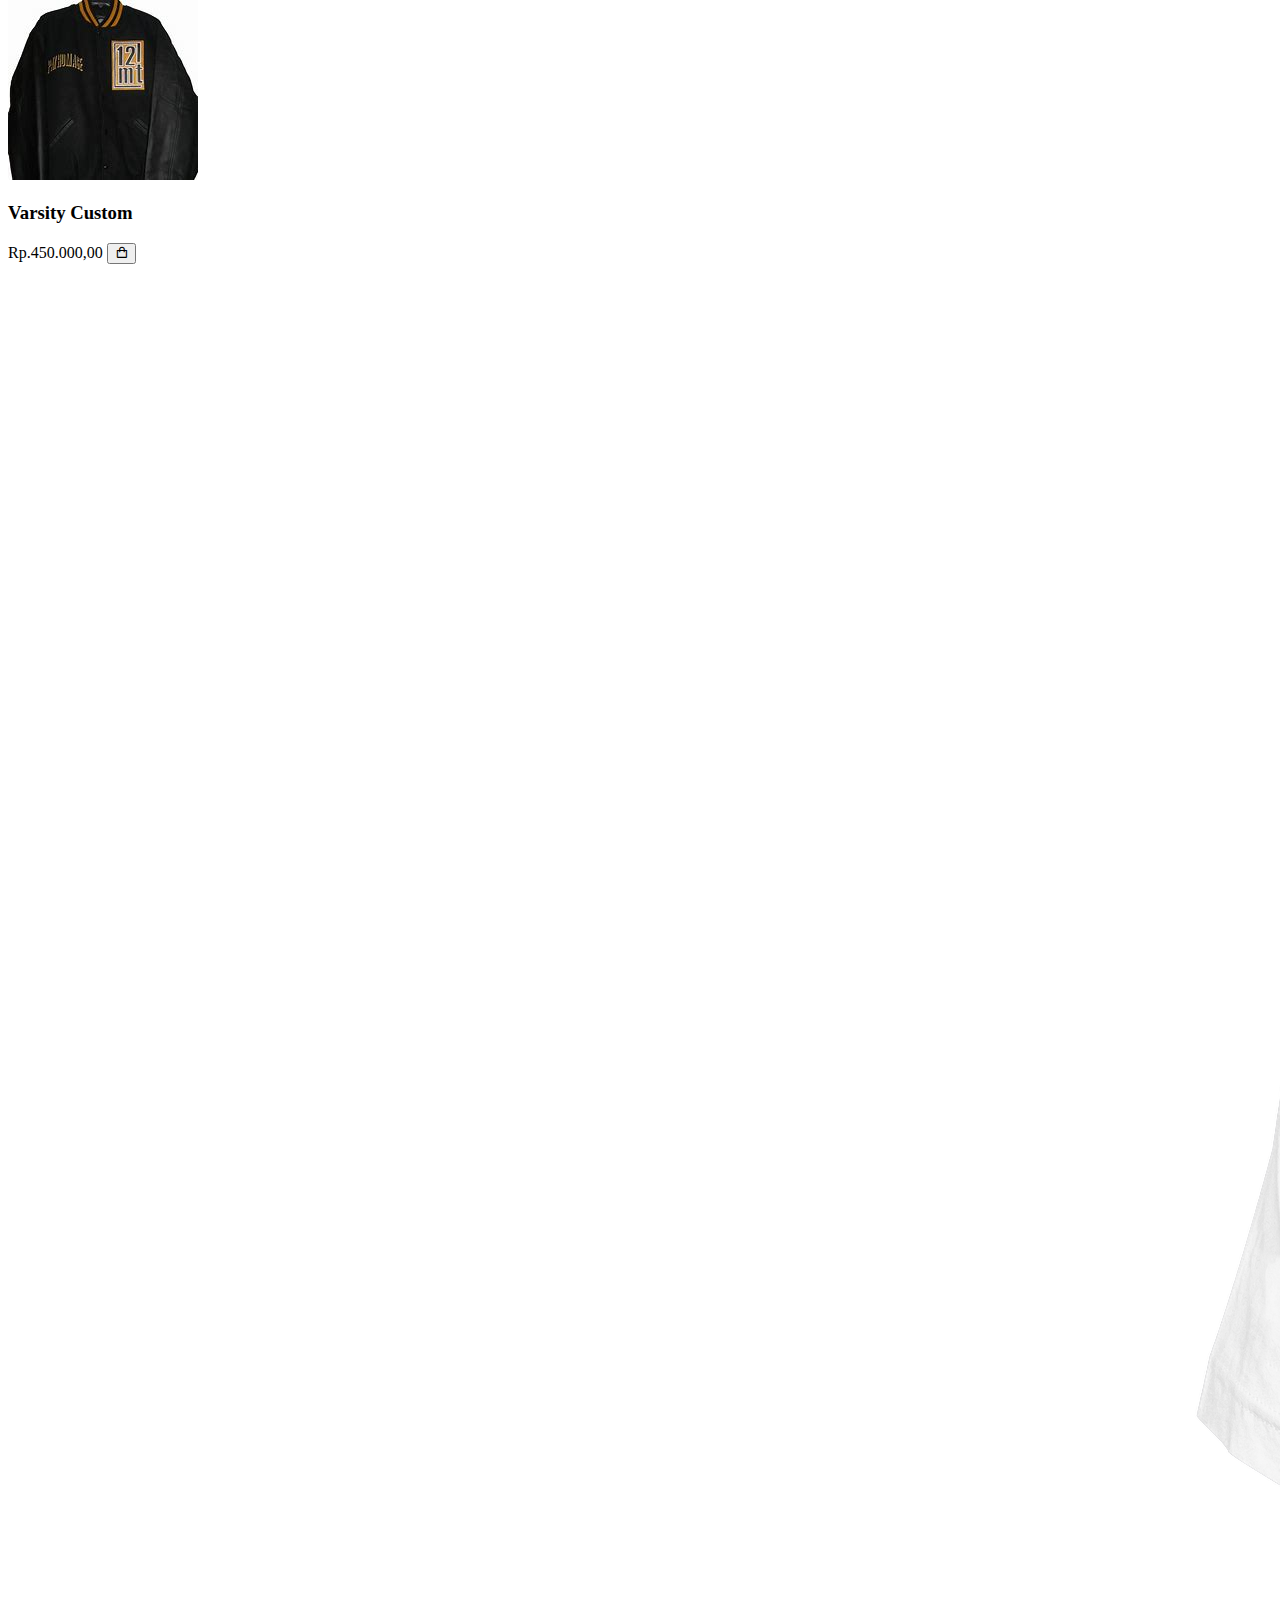
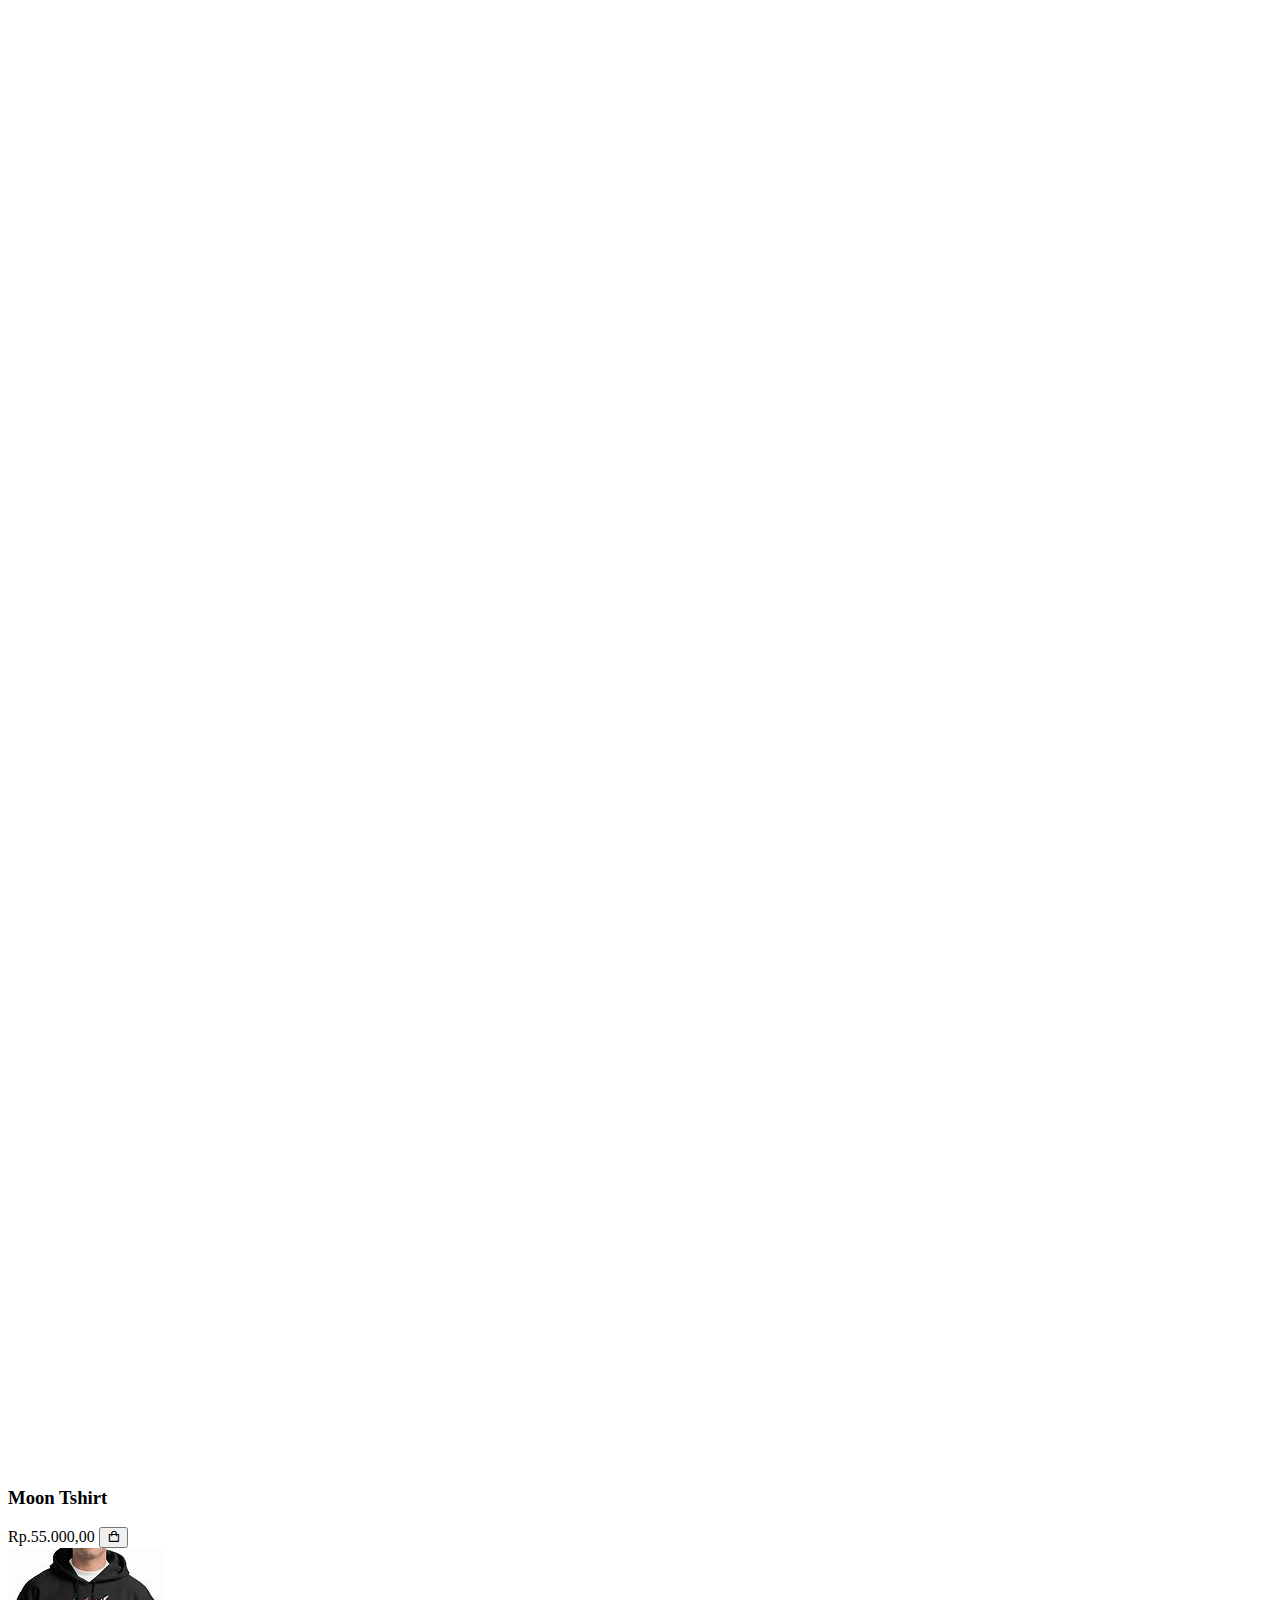
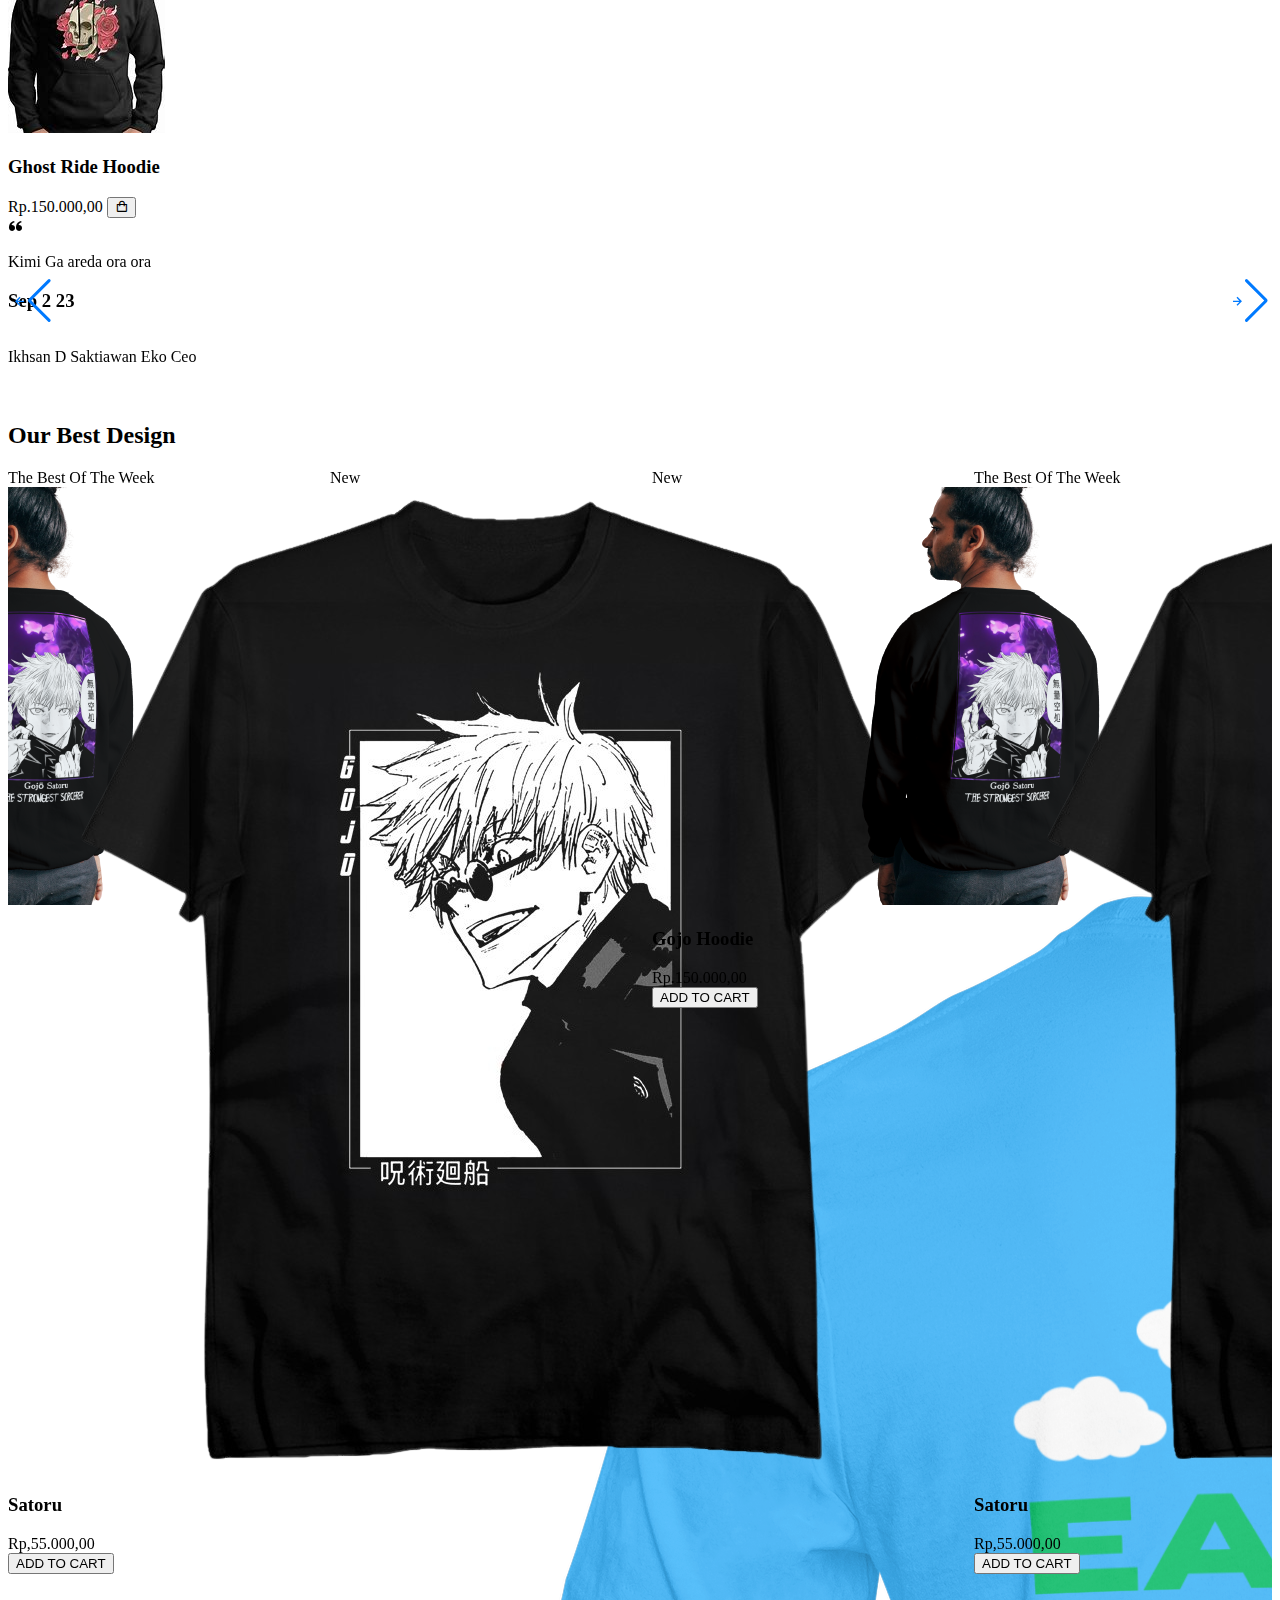
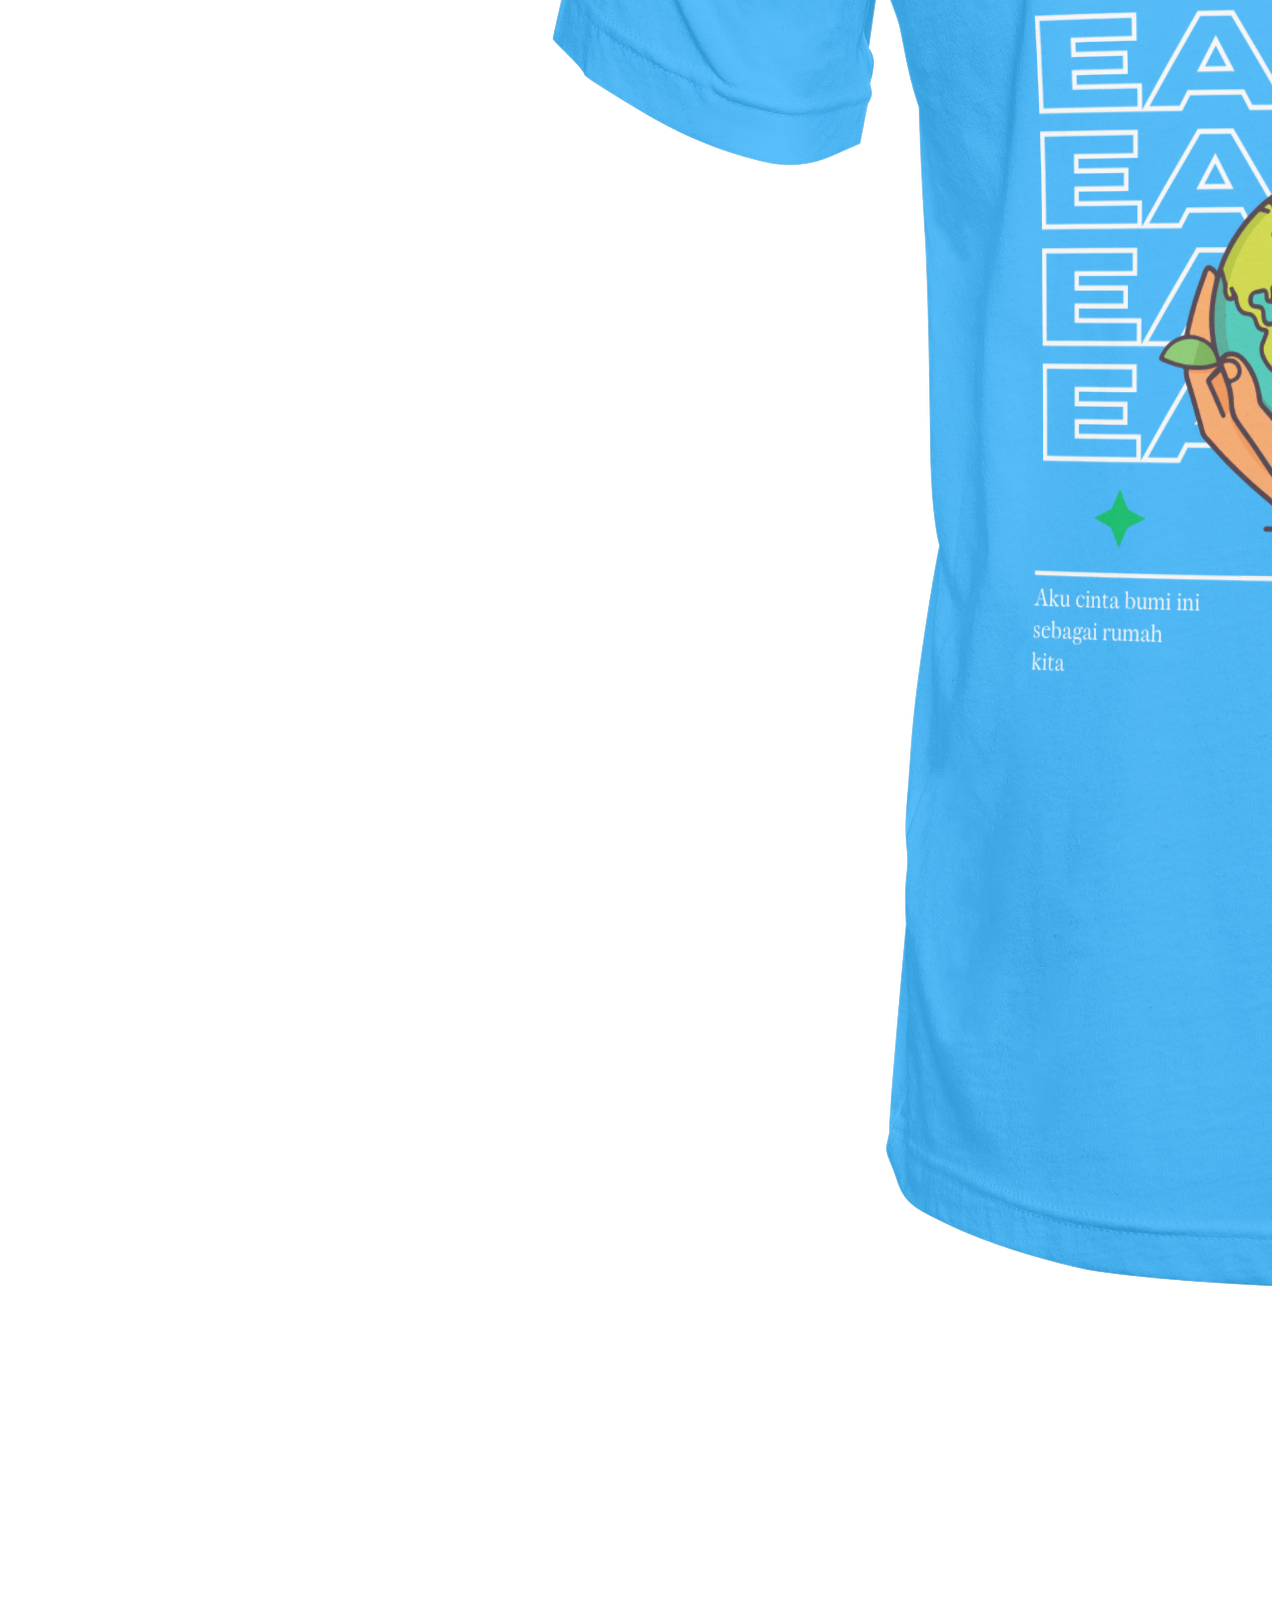
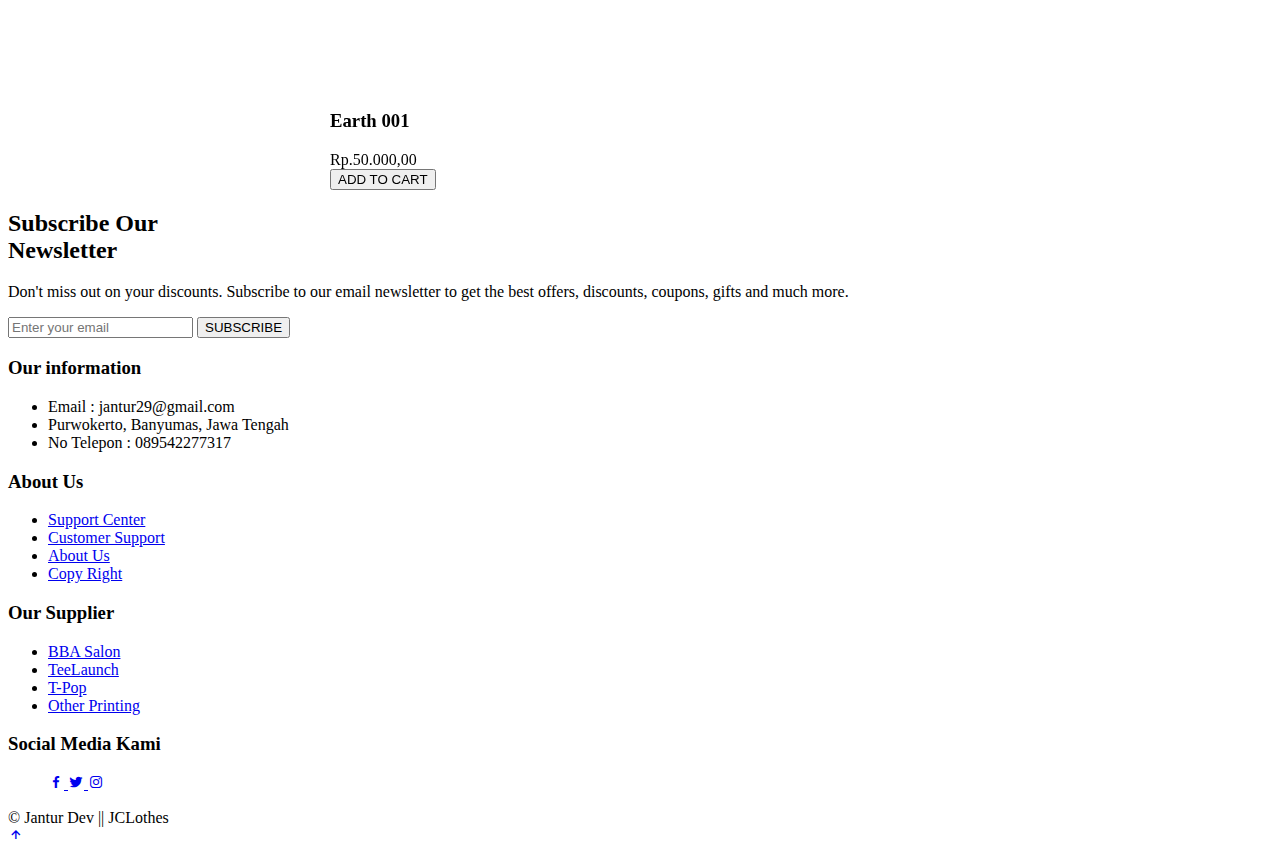
==== commit a93c4f71: "1.2.0" ====
--- a/index.html
+++ b/index.html
@@ -47,7 +47,7 @@
                                 <a href="product/index.html" class="nav__link">Our Product</a>
                             </li>
                             <li class="nav__item">
-                                <a href="#new" class="nav__link">Contact</a>
+                                <a href="contact/index.html" class="nav__link">Contact</a>
                             </li>
                         </ul>
 
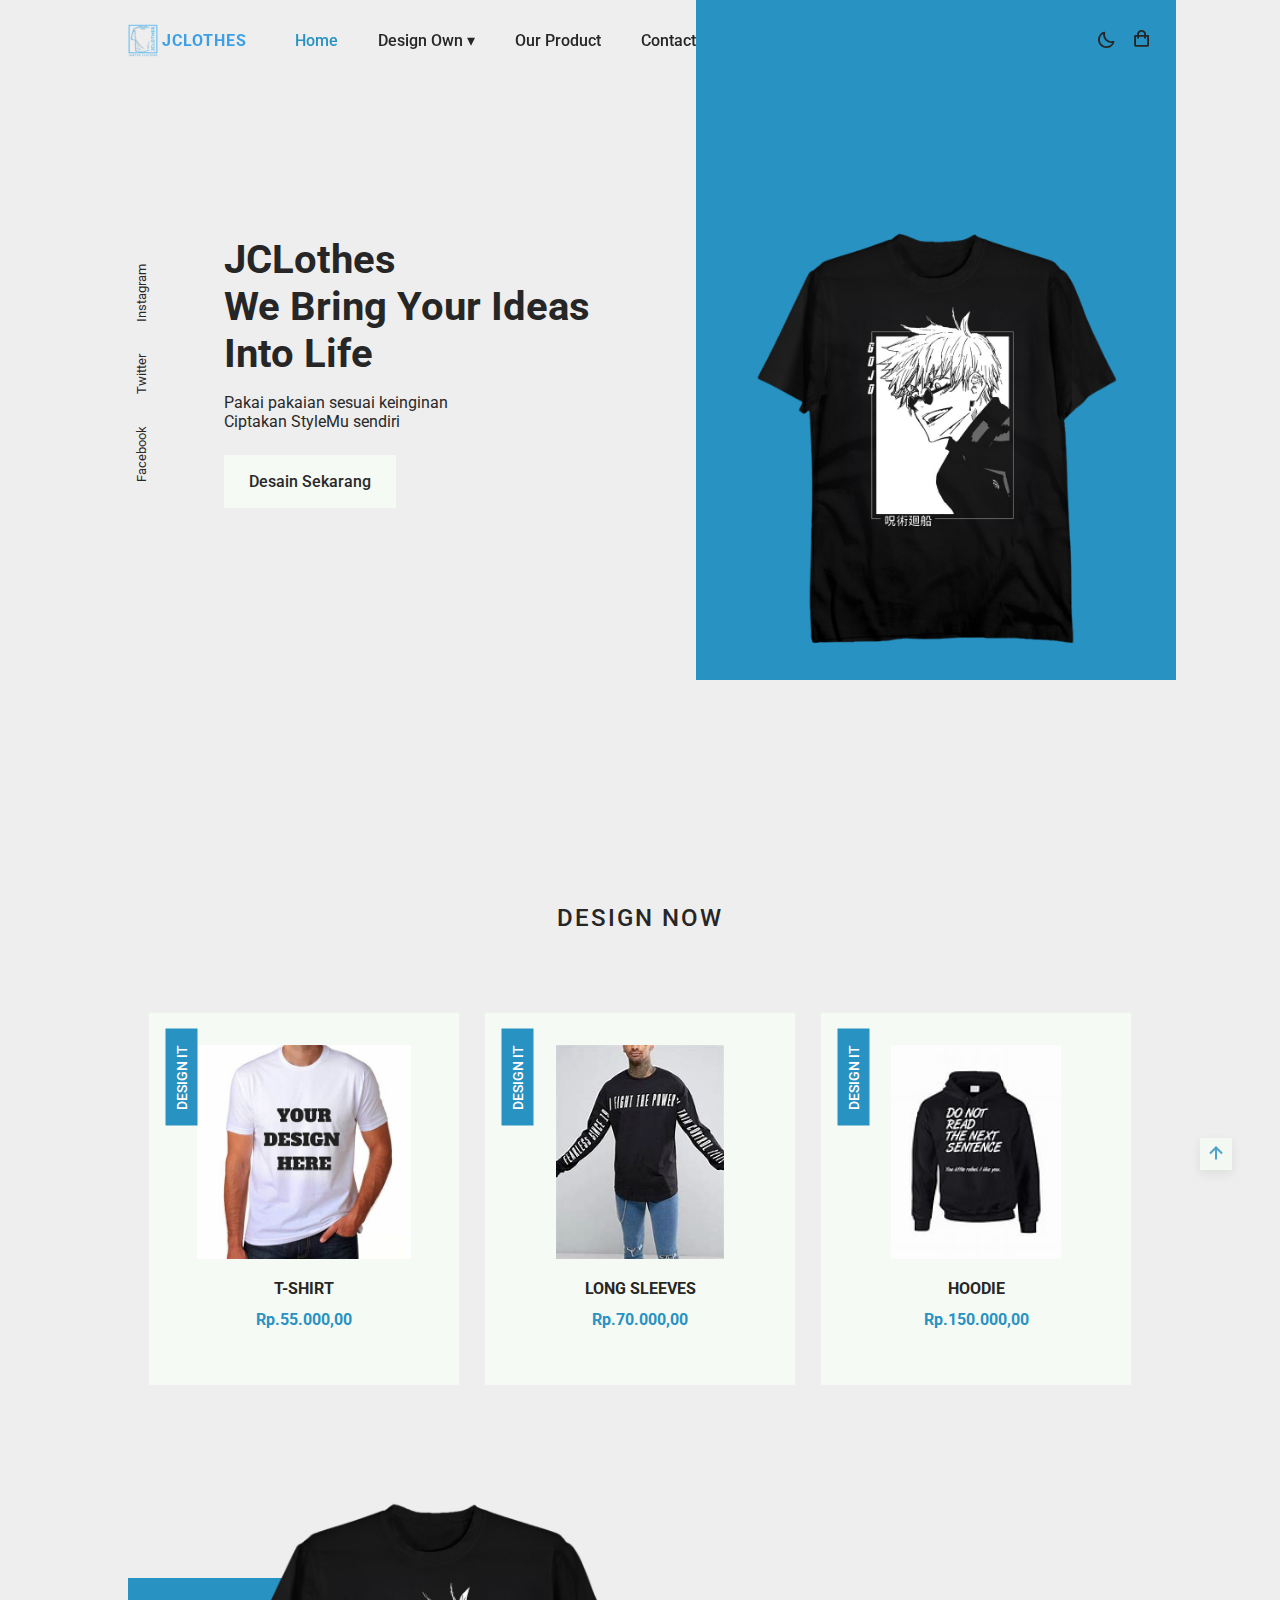
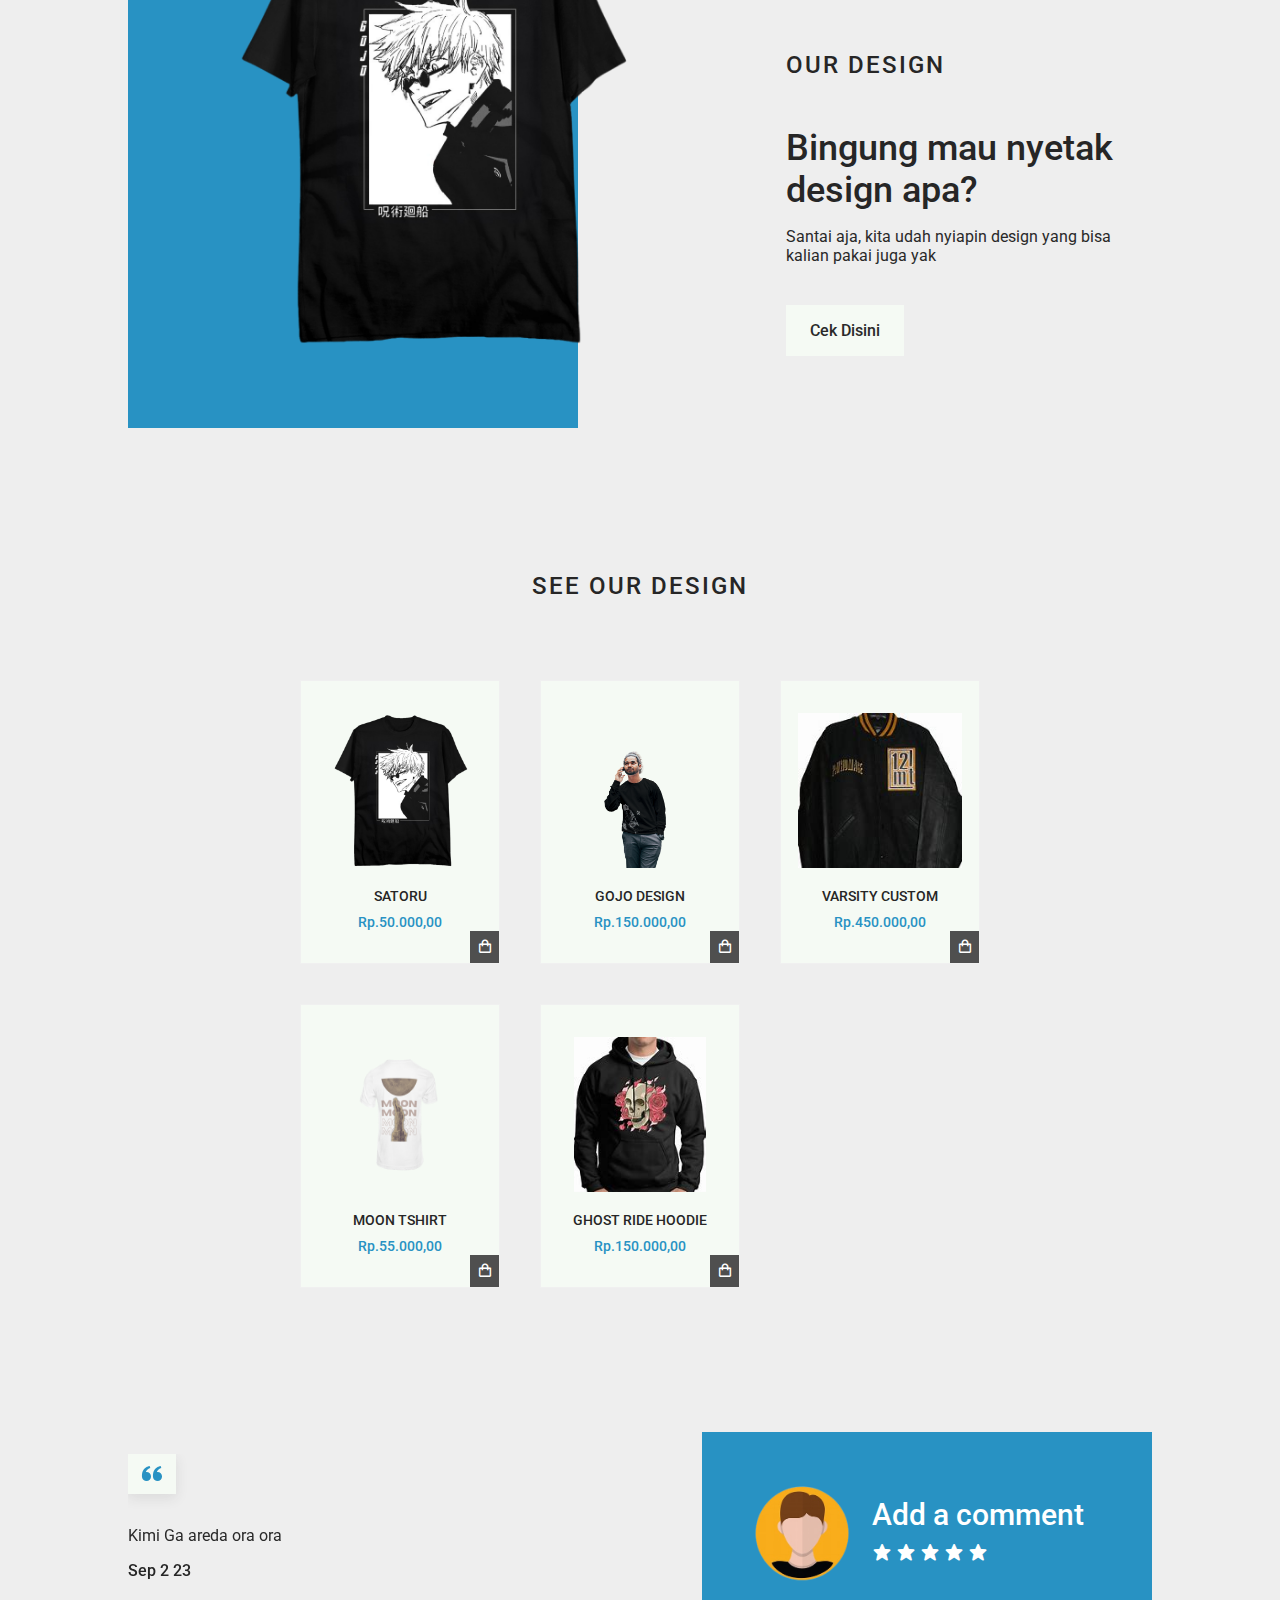
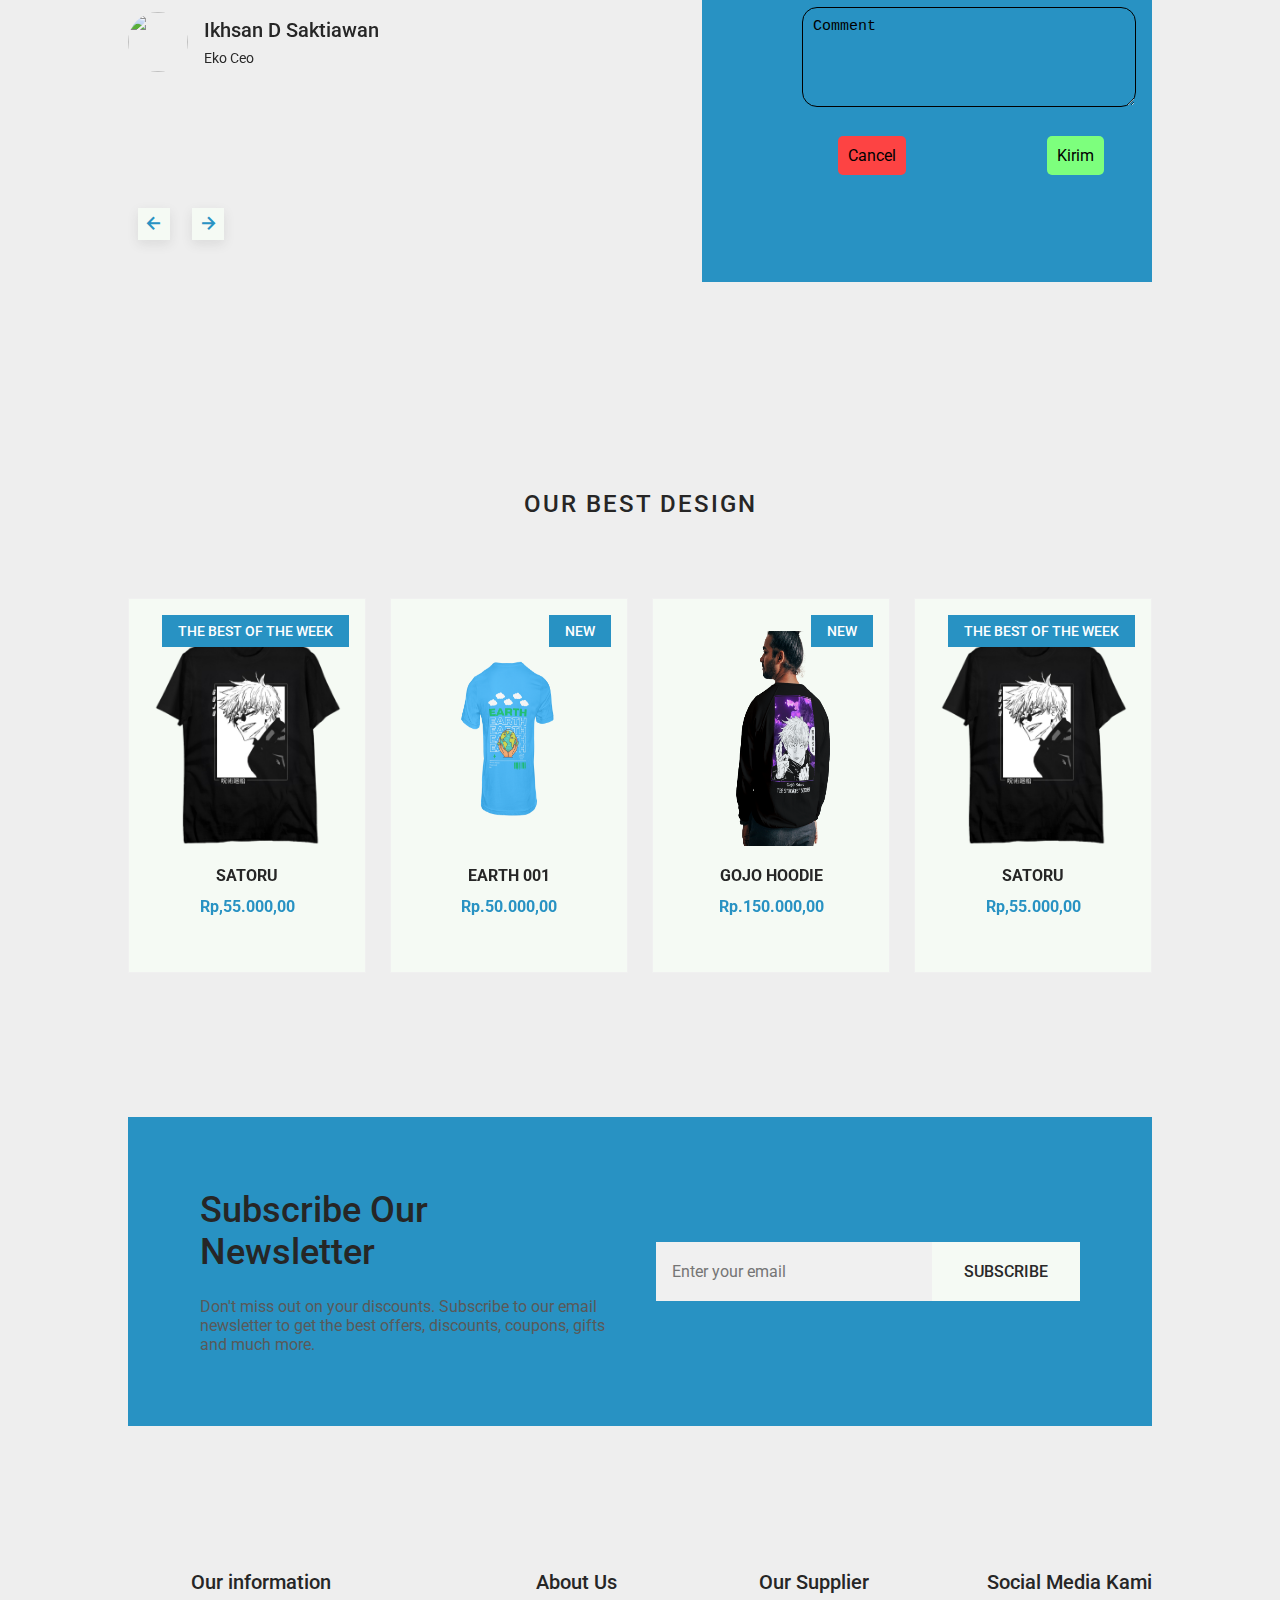
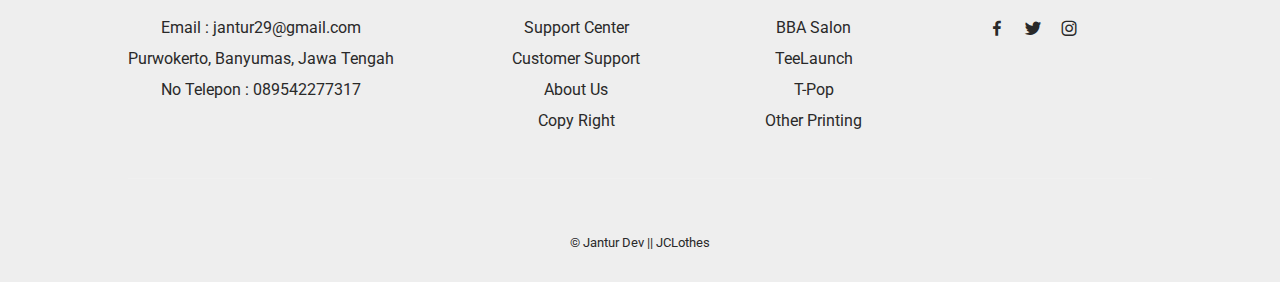
==== commit 3f8f0399: "1.2.1" ====
--- a/index.html
+++ b/index.html
@@ -16,6 +16,14 @@
 
     <!--=============== CSS ===============-->
     <link rel="stylesheet" href="assets/css/styles.css">
+
+    <style>
+        @import url("https://fonts.googleapis.com/css2?family=Roboto:wght@400;500;700&display=swap");
+
+        html {
+            font-family: 'Roboto', 'sans-serif';
+        }
+    </style>
 
     <title>JCLothes || Make Your Ideas Into Reality</title>
 </head>
@@ -35,7 +43,7 @@
                     <li class="nav__item">
                         <a href="design/index.html" class="nav__link">Design Own &dtrif;</a>
                         <ul class="dropdown ">
-                            <li><a href="#">T-Shirt</a></li>
+                            <li><a href="design/index.html">T-Shirt</a></li>
                             <li><a href="#">Long Sleeves</a></li>
                             <li><a href="#">Hoodie</a></li>
                             <li><a href="#">Sweater</a></li>
@@ -43,19 +51,19 @@
                             <li><a href="#">Jacket</a></li>
                             <li><a href="#">Varsity</a></li>
                         </ul>
-                            <li class="nav__item">
-                                <a href="product/index.html" class="nav__link">Our Product</a>
-                            </li>
-                            <li class="nav__item">
-                                <a href="contact/index.html" class="nav__link">Contact</a>
-                            </li>
-                        </ul>
-
-                        <!-- close tab navbar responsive -->
-
-                        <div class="nav__close" id="nav-close">
-                            <i class="bx bx-x"></i>
-                        </div>
+                    <li class="nav__item">
+                        <a href="product/index.html" class="nav__link">Our Product</a>
+                    </li>
+                    <li class="nav__item">
+                        <a href="#new" class="nav__link">Contact</a>
+                    </li>
+                </ul>
+
+                <!-- close tab navbar responsive -->
+
+                <div class="nav__close" id="nav-close">
+                    <i class="bx bx-x"></i>
+                </div>
             </div>
             <!-- navButton dark mode dan chart -->
             <div class="nav__btns">
@@ -420,7 +428,32 @@
                 </div>
 
                 <div class="testimonial__images">
-                    <div class="testimonial__square"></div>
+                    <div class="testimonial__square">
+                        <div class="testimonial_comment_container">
+                            <div class="testimonial_comment_head">
+                                <img src="assets/img/profile-icon.png" alt="">
+                                <div class="rating-container">
+                                    <h3>Add a comment</h3>
+                                    <div class="rating">
+                                        <i class='bx bxs-star star' onclick=""></i>
+                                        <i class='bx bxs-star star'></i>
+                                        <i class='bx bxs-star star'></i>
+                                        <i class='bx bxs-star star'></i>
+                                        <i class='bx bxs-star star'></i>
+                                    </div>
+                                </div>
+                            </div>
+                            <div class="comment">
+                                <form action="" method="post">
+                                    <textarea name="comment" id="comment" cols="30" placeholder="Comment"></textarea>
+                                    <div class="button-container">
+                                        <button type="submit" name="submit" class="kirim">Kirim</button>
+                                        <button type="submit" name="cancel" class="cancel">Cancel</button>
+                                    </div>
+                                </form>
+                            </div>
+                        </div>
+                    </div>
                     <img src="assets/img/testimonial.png" alt="" class="testimonial__img">
                 </div>
             </div>
@@ -583,6 +616,8 @@
 
     <!--=============== MAIN JS ===============-->
     <script src="assets/js/main.js"></script>
+
+    <script src="assets/js/star.js"></script>
 </body>
 
 </html>--- a/assets/css/styles.css
+++ b/assets/css/styles.css
@@ -0,0 +1,1482 @@
+/*=============== GOOGLE FONTS ===============*/
+@import url("https://fonts.googleapis.com/css2?family=Roboto:wght@400;500;700&display=swap");
+
+/*=============== VARIABLES CSS ===============*/
+:root {
+  --header-height: 3.5rem;
+
+  /*========== Colors ==========*/
+  --first-color: hsl(199, 66%, 46%);
+  --button-color: hsl(0, 0%, 31%);
+  --button-color-alt: hsl(0, 0%, 21%);
+  --nav-hover-color: #3ca0e7;
+  --title-color: hsl(0, 0%, 15%);
+  --text-color: hsl(0, 0%, 16%);
+  --text-color-light: hsl(0, 1%, 19%);
+  --body-color: #eeeeee;
+  --container-color: #f5faf4;
+  --border-color: hsl(0, 0%, 94%);
+  --star-color: hsl(0, 0%, 100%);
+
+  /*========== Font and typography ==========*/
+  --body-font: "Roboto", sans-serif;
+  --biggest-font-size: 2rem;
+  --h1-font-size: 1.5rem;
+  --h2-font-size: 1.25rem;
+  --h3-font-size: 1rem;
+  --normal-font-size: 0.938rem;
+  --small-font-size: 0.813rem;
+  --smaller-font-size: 0.75rem;
+
+  /*========== Font weight ==========*/
+  --font-medium: 500;
+  --font-bold: 700;
+
+  /*========== Margenes Bottom ==========*/
+  --mb-0-5: 0.5rem;
+  --mb-0-75: 0.75rem;
+  --mb-1: 1rem;
+  --mb-1-5: 1.5rem;
+  --mb-2: 2rem;
+  --mb-2-5: 2.5rem;
+  --mb-3: 3rem;
+
+  /*========== z index ==========*/
+  --z-tooltip: 10;
+  --z-fixed: 100;
+}
+
+@media screen and (min-width: 968px) {
+  :root {
+    --biggest-font-size: 2.5rem;
+    --h1-font-size: 2.25rem;
+    --h2-font-size: 1.5rem;
+    --h3-font-size: 1.25rem;
+    --normal-font-size: 1rem;
+    --small-font-size: 0.875rem;
+    --smaller-font-size: 0.813rem;
+  }
+}
+
+/*=============== BASE ===============*/
+* {
+  box-sizing: border-box;
+  padding: 0;
+  margin: 0;
+}
+
+html {
+  scroll-behavior: smooth;
+}
+
+body,
+button,
+input {
+  font-family: var(--bodyFont);
+  font-size: var(--normal-font-size);
+}
+
+body {
+  margin: 0;
+  background-color: var(--body-color);
+  color: var(--text-color);
+  /*For animation dark mode*/
+  transition: 0.4s;
+  /* --nav__logo : url(assets/img/logoBlackMode.png) no-repeat; */
+}
+/* 
+body[theme-button = "dark"] {
+  --nav__logo: url(assets/img/logo.png) no-repeat;
+} */
+
+h1,
+h2,
+h3,
+h4 {
+  color: var(--title-color);
+  font-weight: var(--font-medium);
+}
+
+ul {
+  list-style: none;
+}
+
+a {
+  text-decoration: none;
+}
+
+img {
+  max-width: 100%;
+  height: auto;
+}
+
+button {
+  cursor: pointer;
+  border: none;
+  outline: none;
+}
+
+/*=============== THEME ===============*/
+/*========== Variables Dark theme ==========*/
+body.dark-theme {
+  --first-color: hsl(31, 76%, 74%);
+  --button-color: hsl(0, 0%, 82%);
+  --button-color-alt: hsl(0, 0%, 28%);
+  --title-color: hsl(0, 0%, 95%);
+  --text-color: hsl(0, 0%, 99%);
+  --body-color: hsl(0, 0%, 12%);
+  --container-color: hsl(0, 0%, 16%);
+  --border-color: hsl(0, 0%, 20%);
+  --nav-hover-color: hsl(31, 76%, 74%);
+  --logo: url(assets/img/logo.png) no-repeat;
+  --star-color: hsl(180, 2%, 12%);
+
+}
+
+/*========== Button Dark/Light ==========*/
+.change-theme {
+  color: var(--title-color);
+  font-size: 1.25rem;
+  cursor: pointer;
+}
+
+/*========== 
+   guanti
+==========*/
+
+.dark-theme .scroll-header {
+  box-shadow: 0 1px 4px hsla(0, 0%, 4%, 0.3);
+}
+
+.scroll-header .change-theme,
+.scroll-header .nav__toggle,
+.scroll-header .nav__shop {
+  color: var(--title-color);
+}
+
+.dark-theme::-webkit-scrollbar {
+  background: hsl(0, 0%, 30%);
+}
+
+/*=============== REUSABLE CSS CLASSES ===============*/
+.container {
+  max-width: 1024px;
+  margin-left: var(--mb-1-5);
+  margin-right: var(--mb-1-5);
+}
+
+.grid {
+  display: grid;
+}
+
+.main {
+  overflow: hidden;
+}
+
+.section {
+  padding: 6.5rem 0 1rem;
+}
+
+.section__title {
+  position: relative;
+  font-size: var(--h3-font-size);
+  margin-bottom: var(--mb-3);
+  text-transform: uppercase;
+  letter-spacing: 2px;
+  text-align: center;
+}
+
+.section__title::before {
+  content: "";
+  position: absolute;
+  top: -1rem;
+  left: 0;
+  right: 0;
+  margin: 0 auto;
+  width: 67px;
+  height: 1px;
+  background-color: var(--firstColor);
+}
+
+/*=============== HEADER & NAV ===============*/
+.header {
+  width: 100%;
+  background: transparent;
+  position: fixed;
+  top: 0;
+  left: 0;
+  z-index: var(--z-fixed);
+  /*For animation dark mode*/
+  transition: 0.4s;
+}
+
+.nav {
+  height: var(--header-height);
+  display: flex;
+  justify-content: space-between;
+  align-items: center;
+}
+
+li a:hover {
+  color: var(--nav-hover-color);
+}
+
+li a {
+  color: var(--text-color);
+}
+
+li:hover {
+  cursor: pointer;
+}
+
+ul li ul li a {
+  transition: all 0.5s ease;
+}
+
+a {
+  text-decoration: none;
+
+  &:hover {
+    color: var(--nav-hover-color);
+  }
+}
+
+ul li ul {
+  visibility: hidden;
+  opacity: 0;
+  position: absolute;
+  padding-left: 0;
+  left: 0;
+  display: none;
+  background: var(--container-color);
+  z-index: 1000000;
+}
+
+ul li:hover > ul,
+ul li ul:hover {
+  visibility: visible;
+  opacity: 1;
+  display: block;
+  min-width: 250px;
+  text-align: left;
+  padding-top: 20px;
+  /* box-shadow: 0px 3px 5px -1px #ccc; */
+}
+ul li ul li {
+  clear: both;
+  width: 100%;
+  text-align: left;
+  margin-bottom: var(--mb-1-5);
+  border-style: none;
+}
+
+ul li {
+  list-style: none;
+  margin: 0 auto;
+  display: inline-block;
+  /* padding: 0 30px; */
+  position: relative;
+  text-decoration: none;
+  text-align: center;
+  /* font-family: arvo; */
+}
+
+.nav__logo,
+.nav__toggle,
+.nav__shop,
+.nav__close {
+  color: var(--title-color);
+}
+
+.nav__logo {
+  text-transform: uppercase;
+  font-weight: var(--font-bold);
+  letter-spacing: 1px;
+  display: inline-flex;
+  align-items: center;
+  column-gap: 0.25rem;
+  color: var(--nav-hover-color);
+  background: var(--logo);
+}
+
+svg {
+  fill: var(--nav-hover-color);
+}
+
+.nav__logo-icon {
+  font-size: 1.25rem;
+}
+
+.nav__btns {
+  display: flex;
+  align-items: center;
+  column-gap: 1rem;
+}
+
+.nav__toggle,
+.nav__shop {
+  font-size: 1.25rem;
+  cursor: pointer;
+}
+
+@media screen and (max-width: 767px) {
+  .nav__menu {
+    position: fixed;
+    background-color: var(--body-color);
+    top: 0;
+    right: -100%;
+    width: 100%;
+    height: 100%;
+    padding: 6rem 2rem 3.5rem;
+    transition: 0.3s;
+  }
+}
+
+.nav__list {
+  display: flex;
+  flex-direction: column;
+  align-items: center;
+  row-gap: 2rem;
+}
+
+.nav__link {
+  color: var(--title-color);
+  font-weight: var(--font-medium);
+  text-transform: uppercase;
+  font-size: var(--h2-font-size);
+  transition: 0.3s;
+}
+
+.nav__link:hover:active {
+  color: var(--first-color);
+}
+
+.nav__close {
+  font-size: 2rem;
+  position: absolute;
+  top: 0.9rem;
+  right: 1.25rem;
+  cursor: pointer;
+}
+
+/* Show menu */
+.show-menu {
+  right: 0;
+}
+
+/* Change background header */
+.scroll-header {
+  background-color: var(--body-color);
+  box-shadow: 0 1px 4px hsla(0, 4%, 15%, 0.1);
+}
+
+/* Active link */
+.active-link {
+  color: var(--first-color);
+}
+
+/*=============== HOME ===============*/
+.home__container {
+  position: relative;
+  row-gap: 2.5rem;
+}
+
+.home__img {
+  width: 240px;
+}
+
+.home__img-bg {
+  background-color: var(--first-color);
+  width: 258px;
+  height: 430px;
+  padding-bottom: 2rem;
+  display: flex;
+  justify-content: center;
+  align-items: flex-end;
+  justify-self: flex-end;
+  transform: translateX(1.5rem);
+}
+
+.home__social {
+  position: absolute;
+  top: 35%;
+  left: -5rem;
+  transform: rotate(-90deg);
+  display: flex;
+  column-gap: 1rem;
+}
+
+.home__social-link {
+  font-size: var(--smaller-font-size);
+  color: var(--text-color);
+  transition: 0.3s;
+}
+
+.home__social-link:hover {
+  color: var(--title-color);
+}
+
+.home__title {
+  font-size: var(--biggest-font-size);
+  font-weight: var(--font-bold);
+  margin-bottom: var(--mb-1);
+}
+
+.home__description {
+  margin-bottom: var(--mb-1-5);
+}
+
+.home__price {
+  display: inline-block;
+  font-size: var(--h2-font-size);
+  font-weight: var(--font-medium);
+  color: var(--first-color);
+  margin-bottom: var(--mb-3);
+}
+
+.home__btns {
+  display: flex;
+  align-items: center;
+}
+
+.home__button {
+  box-shadow: 0 12px 24px hsla(0, 0%, 10%, 0.2);
+}
+
+/*=============== BUTTONS ===============*/
+.button {
+  display: inline-block;
+  background-color: var(--container-color);
+  color: var(--text-color);
+  padding: 1.25rem 2rem;
+  font-weight: var(--font-medium);
+  transition: 0.3s;
+}
+
+.button:hover {
+  background-color: var(--button-color);
+}
+
+.button--gray {
+  background-color: var(--container-color);
+  color: var(--text-color);
+  border: 1px solid var(--container-color);
+  /* border-radius: 5px; */
+}
+
+.button--gray:hover {
+  background-color: hsl(0, 0%, 63%);
+}
+
+.button--small {
+  padding: 1rem 1.5rem;
+}
+
+/*=============== FEATURED ===============*/
+.featured__container {
+  row-gap: 2.5rem;
+}
+
+.featured__card {
+  position: relative;
+  text-align: center;
+  background-color: var(--container-color);
+  padding-top: 2rem;
+  border: 1px solid var(--border-color);
+  overflow-y: hidden;
+  transition: 0.3s;
+}
+
+.featured__tag {
+  background-color: var(--first-color);
+  padding: 0.5rem 1rem;
+  color: #fff;
+  text-transform: uppercase;
+  font-size: var(--small-font-size);
+  font-weight: var(--font-medium);
+  position: absolute;
+  transform: rotate(-90deg);
+  left: -1rem;
+  top: 3rem;
+}
+
+.featured__img {
+  height: 214px;
+  margin-bottom: var(--mb-1);
+}
+
+.featured__title,
+.featured__price {
+  font-size: var(--h3-font-size);
+  font-weight: var(--font-bold);
+}
+
+.featured__title {
+  text-transform: uppercase;
+  margin-bottom: var(--mb-0-75);
+}
+
+.featured__price {
+  display: block;
+  color: var(--first-color);
+  transition: 0.3s;
+}
+
+.featured__button {
+  font-size: var(--small-font-size);
+  transform: translateY(1rem);
+  opacity: 0;
+}
+
+.featured__card:hover {
+  box-shadow: 0 12px 32px hsla(0, 0%, 20%, 0.1);
+  padding: 2rem 0 3rem 0;
+}
+
+.featured__card:hover .featured__button {
+  transform: translateY(0);
+  opacity: 1;
+}
+
+.featured__card:hover .featured__price {
+  margin-bottom: var(--mb-1-5);
+}
+
+/*=============== STORY ===============*/
+.story__container {
+  row-gap: 7.5rem;
+}
+
+.story__title {
+  font-size: var(--h1-font-size);
+  margin-bottom: var(--mb-1);
+}
+
+.story__description {
+  margin-bottom: var(--mb-2-5);
+}
+
+.story__images {
+  position: relative;
+}
+
+.story__img,
+.story__square {
+  width: 250px;
+}
+
+.story__square {
+  height: 250px;
+  background-color: var(--first-color);
+}
+
+.story__img {
+  position: absolute;
+  left: 3rem;
+  top: -3rem;
+}
+
+/*=============== PRODUCTS ===============*/
+.products__container {
+  grid-template-columns: repeat(2, 1fr);
+  gap: 2rem;
+}
+
+.products__card {
+  position: relative;
+  background-color: var(--container-color);
+  padding: 1.25rem 0;
+  border: 1px solid var(--border-color);
+  text-align: center;
+  transition: 0.3s;
+}
+
+.products__img {
+  height: 125px;
+  margin-bottom: var(--mb-1);
+}
+
+.products__title,
+.products__price {
+  font-size: var(--small-font-size);
+  font-weight: var(--font-medium);
+}
+
+.products__title {
+  text-transform: uppercase;
+  margin-bottom: var(--mb-0-5);
+}
+
+.products__price {
+  color: var(--first-color);
+}
+
+.products__button {
+  background-color: var(--button-color);
+  padding: 0.4rem;
+  color: #fff;
+  font-size: 1rem;
+  position: absolute;
+  right: 0;
+  bottom: 0;
+  transition: 0.3s;
+}
+
+.products__button:hover {
+  background-color: var(--button-color-alt);
+}
+
+.products__card:hover {
+  box-shadow: 0 8px 32px hsla(0, 0%, 10%, 0.1);
+}
+
+/*=============== TESTIMONIAL ===============*/
+.testimonial__container {
+  row-gap: 4rem;
+}
+
+.testimonial__quote {
+  display: inline-flex;
+  background-color: var(--container-color);
+  padding: 0.5rem 0.75rem;
+  font-size: 1.5rem;
+  color: var(--first-color);
+  box-shadow: 0 4px 12px hsla(0, 0%, 20%, 0.1);
+  margin-bottom: var(--mb-2);
+}
+
+.testimonial__description {
+  margin-bottom: var(--mb-1);
+}
+
+.testimonial__date {
+  font-size: var(--normal-font-size);
+  margin-bottom: var(--mb-2);
+}
+
+.testimonial__perfil {
+  display: flex;
+  align-items: center;
+  column-gap: 1rem;
+  margin-bottom: 7rem;
+}
+
+.testimonial__perfil-img {
+  width: 60px;
+  height: 60px;
+  border-radius: 3rem;
+}
+
+.testimonial__perfil-data {
+  display: flex;
+  flex-direction: column;
+  row-gap: 0.5rem;
+}
+
+.testimonial__perfil-name {
+  font-size: var(--h3-font-size);
+  font-weight: var(--font-medium);
+  color: var(--title-color);
+}
+
+.testimonial__perfil-detail {
+  font-size: var(--small-font-size);
+}
+
+.testimonial__images {
+  position: relative;
+}
+
+.testimonial__img,
+.testimonial__square {
+  width: 250px;
+}
+
+.testimonial__square {
+  height: 250px;
+  background-color: var(--first-color);
+  margin-left: auto;
+}
+
+.testimonial__img {
+  position: absolute;
+  right: 2rem;
+  top: 3rem;
+}
+
+.testimonial-swiper {
+  margin-left: initial;
+  margin-right: initial;
+}
+
+.testimonial_comment_head {
+  display: flex;
+  position: relative;
+  top: 50px;
+  left: 50px;
+}
+
+.testimonial_comment_head .rating-container {
+  margin-top: 15px;
+  margin-left: 20px;
+  display: flex;
+  flex-direction: column;
+}
+
+.testimonial_comment_head .rating {
+  margin-top: 10px;
+}
+
+.testimonial_comment_head h3 {
+  color: #fff;
+  font-size: 30px;
+}
+
+.testimonial_comment_head img {
+  width: 100px;
+}
+
+.testimonial_comment_head i {
+  font-size: 20px; 
+  color: var(--star-color);
+}
+
+.testimonial_comment_head i.active {
+   color: gold;
+}
+
+.testimonial_comment_container .comment textarea {
+  position: relative;
+  top: 70px;
+  left: 100px;
+  background: transparent;
+  border-radius: 15px;
+  border: 1px solid black;
+  font-size: 17px;
+  padding-left: 10px;
+  padding-top: 10px;
+  height: 100px;
+}
+.testimonial_comment_container .comment textarea::placeholder {
+  color: black;
+  font-size: 15px;
+}
+.testimonial_comment_container .comment textarea:focus {
+    border: 1px solid black;
+}
+
+.testimonial_comment_container .comment .kirim {
+  position: relative;
+  top: 110px;
+  left: 20px;
+  background-color: rgb(125, 255, 125);
+  padding: 10px;
+  border-radius: 5px;
+}
+.testimonial_comment_container .comment .cancel {
+  position: relative;
+  top: 110px;
+  right: 250px;
+  background-color: rgb(253, 67, 67);
+  padding: 10px;
+  border-radius: 5px;
+}
+
+.testimonial_comment_container .button-container {
+  position: relative;
+  left: 325px;
+  bottom: 15px;
+}
+
+.swiper-button-prev:after,
+.swiper-button-next:after {
+  content: "";
+}
+
+/* Swiper class */
+.swiper-button-next,
+.swiper-button-prev {
+  top: initial;
+  bottom: 5%;
+  width: initial;
+  height: initial;
+  background-color: var(--container-color);
+  box-shadow: 0 4px 12px hsla(0, 0%, 20%, 0.1);
+  padding: 0.25rem;
+  font-size: 1.5rem;
+  color: var(--first-color);
+}
+
+.swiper-button-next {
+  right: initial;
+  left: 4rem;
+}
+
+/*=============== NEW ===============*/
+.new__card {
+  position: relative;
+  text-align: center;
+  background-color: var(--container-color);
+  padding-top: 2rem;
+  border: 1px solid var(--border-color);
+  overflow-y: hidden;
+  transition: 0.3s;
+}
+
+.new__tag {
+  background-color: var(--first-color);
+  padding: 0.5rem 1rem;
+  color: #fff;
+  text-transform: uppercase;
+  font-size: var(--small-font-size);
+  font-weight: var(--font-medium);
+  position: absolute;
+  top: 1rem;
+  right: 1rem;
+  transition: 0.3s;
+}
+
+.new__img {
+  height: 215px;
+  margin-bottom: var(--mb-1);
+}
+
+.new__title,
+.new__price {
+  font-size: var(--h3-font-size);
+  font-weight: var(--font-bold);
+}
+
+.new__title {
+  text-transform: uppercase;
+  margin-bottom: var(--mb-0-75);
+}
+
+.new__price {
+  display: block;
+  color: var(--first-color);
+  transition: 0.3s;
+}
+
+.new__button {
+  font-size: var(--small-font-size);
+  transform: translateY(1rem);
+  opacity: 0;
+}
+
+.new__card:hover {
+  background-color: var(--first-color);
+  box-shadow: 0 12px 32px hsla(0, 0%, 20%, 0.1);
+  padding: 2rem 0 3rem 0;
+}
+
+.new__card:hover .new__tag {
+  background-color: var(--button-color);
+}
+
+.new__card:hover .new__button {
+  transform: translateY(0);
+  opacity: 1;
+}
+
+.new__card:hover .new__title {
+  color: hsl(0, 0%, 15%);
+}
+
+.new__card:hover .new__price {
+  color: hsl(0, 0%, 15%);
+  margin-bottom: var(--mb-1-5);
+}
+
+/*=============== NEWSLETTER ===============*/
+.newsletter__bg {
+  background-color: var(--first-color);
+  padding: 3rem 1.5rem;
+  text-align: center;
+  row-gap: 2.5rem;
+}
+
+.newsletter__title {
+  font-size: var(--h1-font-size);
+  color: hsl(0, 0%, 15%);
+  margin-bottom: var(--mb-1-5);
+}
+
+.newsletter__description {
+  color: hsl(0, 0%, 35%);
+}
+
+.newsletter__subscribe {
+  display: flex;
+  flex-direction: column;
+  row-gap: 0.75rem;
+}
+
+.newsletter__input {
+  border: none;
+  outline: none;
+  background-color: hsl(0, 0%, 94%);
+  padding: 1.25rem 1rem;
+  color: hsl(0, 0%, 15%);
+}
+
+/*=============== FOOTER ===============*/
+.footer__container {
+  row-gap: 2rem;
+  border-bottom: 1px solid var(--border-color);
+  padding-bottom: 3rem;
+}
+
+.footer__title {
+  font-size: var(--h2-font-size);
+  margin-bottom: var(--mb-1-5);
+  /* display: flex; */
+  align-items: center;
+  text-align: center;
+}
+
+.footer__list,
+.footer__links {
+  display: flex;
+  flex-direction: column;
+  row-gap: 0.75rem;
+}
+
+.footer__link {
+  color: var(--text-color);
+}
+
+.footer__link:hover {
+  color: var(--title-color);
+}
+
+.footer__social {
+  display: flex;
+  column-gap: 1rem;
+}
+
+.footer__social-link {
+  font-size: 1.25rem;
+  color: var(--text-color);
+}
+
+.footer__social-link:hover {
+  color: var(--title-color);
+}
+
+.footer__copy {
+  display: block;
+  margin: 3.5rem 0 1rem 0;
+  text-align: center;
+  font-size: var(--smaller-font-size);
+  color: var(--text-color);
+}
+
+/*=============== SCROLL UP ===============*/
+.scrollup {
+  position: fixed;
+  right: 1rem;
+  bottom: -30%;
+  background-color: var(--container-color);
+  box-shadow: 0 4px 12px hsla(0, 0%, 20%, 0.1);
+  display: inline-flex;
+  padding: 0.25rem;
+  z-index: var(--z-tooltip);
+  opacity: 0.8;
+  transition: 0.4s;
+}
+
+.scrollup:hover {
+  opacity: 1;
+}
+
+.scrollup__icon {
+  font-size: 1.5rem;
+  color: var(--first-color);
+}
+
+/* Show Scroll Up*/
+.show-scroll {
+  bottom: 3rem;
+}
+
+/*=============== SCROLL BAR ===============*/
+::-webkit-scrollbar {
+  width: 0.6rem;
+  background: hsl(0, 0%, 74%);
+}
+
+::-webkit-scrollbar-thumb {
+  background: hsl(0, 0%, 17%);
+}
+
+/*=============== CART ===============*/
+.cart {
+  position: fixed;
+  background-color: var(--body-color);
+  z-index: var(--z-fixed);
+  width: 100%;
+  height: 100%;
+  top: 0;
+  right: -100%;
+  padding: 3.5rem 2rem;
+  transition: 0.4s;
+}
+
+.cart__title-center {
+  font-size: var(--h2-font-size);
+  text-align: center;
+  margin-bottom: var(--mb-3);
+}
+
+.cart__close {
+  font-size: 2rem;
+  color: var(--title-color);
+  position: absolute;
+  top: 1.25rem;
+  right: 0.9rem;
+  cursor: pointer;
+}
+
+.cart__container {
+  display: grid;
+  row-gap: 1.5rem;
+}
+
+.cart__card {
+  display: flex;
+  align-items: center;
+  column-gap: 1rem;
+}
+
+.cart__box {
+  background-color: var(--container-color);
+  padding: 0.75rem 1.25rem;
+  border: 1px solid var(--border-color);
+}
+
+.cart__img {
+  width: 50px;
+}
+
+.cart__title {
+  font-size: var(--normal-font-size);
+  margin-bottom: 0.5rem;
+}
+
+.cart__price {
+  display: block;
+  font-size: var(--small-font-size);
+  color: var(--first-color);
+  margin-bottom: var(--mb-1-5);
+}
+
+.cart__amount,
+.cart__amount-content {
+  display: flex;
+  align-items: center;
+}
+
+.cart__amount {
+  column-gap: 3rem;
+}
+
+.cart__amount-content {
+  column-gap: 1rem;
+}
+
+.cart__amount-box {
+  display: inline-flex;
+  padding: 0.25rem;
+  background-color: var(--container-color);
+  border: 1px solid var(--border-color);
+  cursor: pointer;
+}
+
+.cart__amount-trash {
+  font-size: 1.15rem;
+  color: var(--first-color);
+  cursor: pointer;
+}
+
+.cart__prices {
+  margin-top: 6rem;
+  display: flex;
+  justify-content: space-between;
+}
+
+.cart__prices-item,
+.cart__prices-total {
+  color: var(--title-color);
+}
+
+.cart__prices-item {
+  font-size: var(--small-font-size);
+}
+
+.cart__prices-total {
+  font-size: var(--h3-font-size);
+  font-weight: var(--font-medium);
+}
+
+/* Show cart */
+.show-cart {
+  right: 0;
+}
+
+/*=============== BREAKPOINTS ===============*/
+/* For small devices */
+@media screen and (max-width: 320px) {
+  .container {
+    margin-left: var(--mb-1);
+    margin-right: var(--mb-1);
+  }
+
+  .home__img-bg {
+    width: 220px;
+  }
+
+  .home__title {
+    font-size: var(--h1-font-size);
+  }
+
+  .home__button {
+    font-size: var(--smaller-font-size);
+  }
+
+  .story__square,
+  .story__img,
+  .testimonial__square,
+  .testimonial__img {
+    width: 180px;
+  }
+
+  .story__square,
+  .testimonial__square {
+    height: 180px;
+  }
+
+  .products__container {
+    grid-template-columns: repeat(1, 180px);
+    justify-content: center;
+  }
+
+  .testimonial__square {
+    width: 100vw;
+    position: relative;
+    right: 16px;
+    height: 250px;
+  }
+
+  .testimonial_comment_container {
+    visibility: hidden;
+  }
+
+  /* .testimonial_comment_container {
+    position: relative;
+    bottom: 55px;
+  }
+
+  .testimonial_comment_head img {
+    width: 50px;
+    height: 50px;
+    margin-top: 13px;
+    position: relative;
+    left: 10px;
+  }
+
+  .testimonial_comment_head .rating-container h3,
+  .testimonial_comment_head .rating-container .star {
+    font-size: 18px;
+  }
+
+  .testimonial_comment_container .comment {
+    position: relative;
+    right: 100px;
+  }
+
+  .testimonial_comment_container .comment textarea{
+    width: 300px;
+    margin-left: 5px;
+  }
+
+  .testimonial_comment_container .comment .kirim {
+    left: 340px;
+  }
+
+  .testimonial_comment_container .comment .cancel {
+    left: 55px;
+  }
+
+  .testimonial_comment_container .comment .button-container {
+    position: absolute;
+    bottom: -5px;
+  } */
+}
+
+@media screen and (min-width: 320px) {
+  .testimonial_comment_container {
+    visibility: hidden;
+  }
+}
+
+/* For medium devices */
+@media screen and (min-width: 576px) {
+  .home__img-bg {
+    width: 340px;
+  }
+
+  .add__design__panel {
+    width: 436px;
+    height: 603px;
+    padding-right: 8px;
+    left: 682px;
+    top: 8px;
+    position: absolute;
+  }
+
+  .container__design {
+    width: 382px;
+    height: 488px;
+    left: 3.5px;
+    top: 0px;
+    position: absolute;
+    background: var(--body-color);
+    border: 4px var(--nav-hover-color) solid;
+  }
+
+  .featured__container {
+    grid-template-columns: repeat(2, 1fr);
+    justify-content: center;
+    align-items: flex-start;
+    gap: 1.5rem;
+  }
+
+  .footer__container {
+    grid-template-columns: repeat(2, 1fr);
+  }
+
+  .testimonial_comment_container {
+    visibility: hidden;
+  }
+}
+
+@media screen and (min-width: 767px) {
+  .section {
+    padding: 8rem 0 1rem;
+  }
+
+  .cart {
+    width: 420px;
+    box-shadow: -2px 0 4px hsla(0, 0%, 15%, 0.1);
+  }
+
+  .nav {
+    height: calc(var(--header-height) + 1.5rem);
+    justify-content: initial;
+    column-gap: 3rem;
+  }
+
+  .nav__toggle,
+  .nav__close {
+    display: none;
+  }
+
+  .nav__list {
+    flex-direction: row;
+    column-gap: 2.5rem;
+  }
+
+  .nav__link {
+    text-transform: initial;
+    font-size: var(--normal-font-size);
+  }
+
+  .nav__btns {
+    margin-left: auto;
+  }
+
+  .home__container {
+    padding-top: 6rem;
+    grid-template-columns: 1fr max-content;
+    align-items: center;
+  }
+
+  .home__img-bg {
+    order: 1;
+    transform: translate(1.5rem, -6rem);
+  }
+
+  .home__data {
+    padding: 0 0 3rem 6rem;
+  }
+
+  .home__social {
+    top: 47%;
+    column-gap: 2rem;
+  }
+
+  .featured__title,
+  .featured__price,
+  .new__title,
+  .new__price {
+    font-size: var(--normal-font-size);
+  }
+
+  .story__container,
+  .testimonial__container,
+  .newsletter__bg {
+    grid-template-columns: repeat(2, 1fr);
+    align-items: center;
+  }
+
+  .story__section-title {
+    text-align: initial;
+  }
+
+  .story__section-title::before {
+    margin: initial;
+  }
+
+  .story__images {
+    order: -1;
+  }
+
+  .products__container {
+    grid-template-columns: repeat(3, 200px);
+    justify-content: center;
+    gap: 2.5rem;
+  }
+
+  .products__card {
+    padding: 2rem 0;
+  }
+
+  .products__img {
+    height: 155px;
+  }
+
+  .newsletter__bg {
+    text-align: initial;
+    column-gap: 2rem;
+    padding: 4.5rem;
+  }
+
+  .newsletter__subscribe {
+    flex-direction: row;
+  }
+
+  .newsletter__input {
+    width: 100%;
+  }
+
+  .footer__container {
+    grid-template-columns: repeat(4, max-content);
+    justify-content: space-between;
+  }
+
+  .footer__title {
+    font-size: var(--h3-font-size);
+  }
+
+  .testimonial_comment_container {
+    visibility: hidden;
+  }
+}
+
+@media screen and (min-width: 992px) {
+  .section__title {
+    font-size: var(--h2-font-size);
+  }
+
+  .home__container {
+    column-gap: 2rem;
+  }
+
+  .home__img-bg {
+    width: 480px;
+    height: 680px;
+  }
+
+  .home__img {
+    width: 420px;
+  }
+
+  .home__social {
+    left: -6rem;
+  }
+
+  .home__data {
+    padding: 0 0 8rem 6rem;
+  }
+
+  .featured__container {
+    grid-template-columns: repeat(3, 312px);
+    padding-top: 2rem;
+  }
+
+  .story__container,
+  .testimonial__container {
+    column-gap: 8rem;
+  }
+
+  .story__square,
+  .story__img,
+  .testimonial__square,
+  .testimonial__img {
+    width: 450px;
+  }
+
+  .story__square,
+  .testimonial__square {
+    height: 450px;
+  }
+
+  .products__container,
+  .new__container {
+    padding-top: 2rem;
+  }
+
+  .testimonial__container {
+    padding-bottom: 4rem;
+  }
+
+  .testimonial_comment_container {
+    visibility: hidden;
+  }
+}
+
+/* For large devices */
+@media screen and (min-width: 1024px) {
+  .container {
+    margin-left: auto;
+    margin-right: auto;
+  }
+
+  .story__container,
+  .testimonial__container {
+    column-gap: 13rem;
+  }
+
+  .story__container {
+    padding-top: 3rem;
+  }
+
+  .story__img {
+    left: 5rem;
+    top: -5rem;
+  }
+
+  .testimonial__img {
+    right: 5rem;
+    top: 5rem;
+  }
+
+  .scrollup {
+    right: 3rem;
+  }
+
+  .testimonial_comment_container {
+    visibility: visible;
+  }
+}
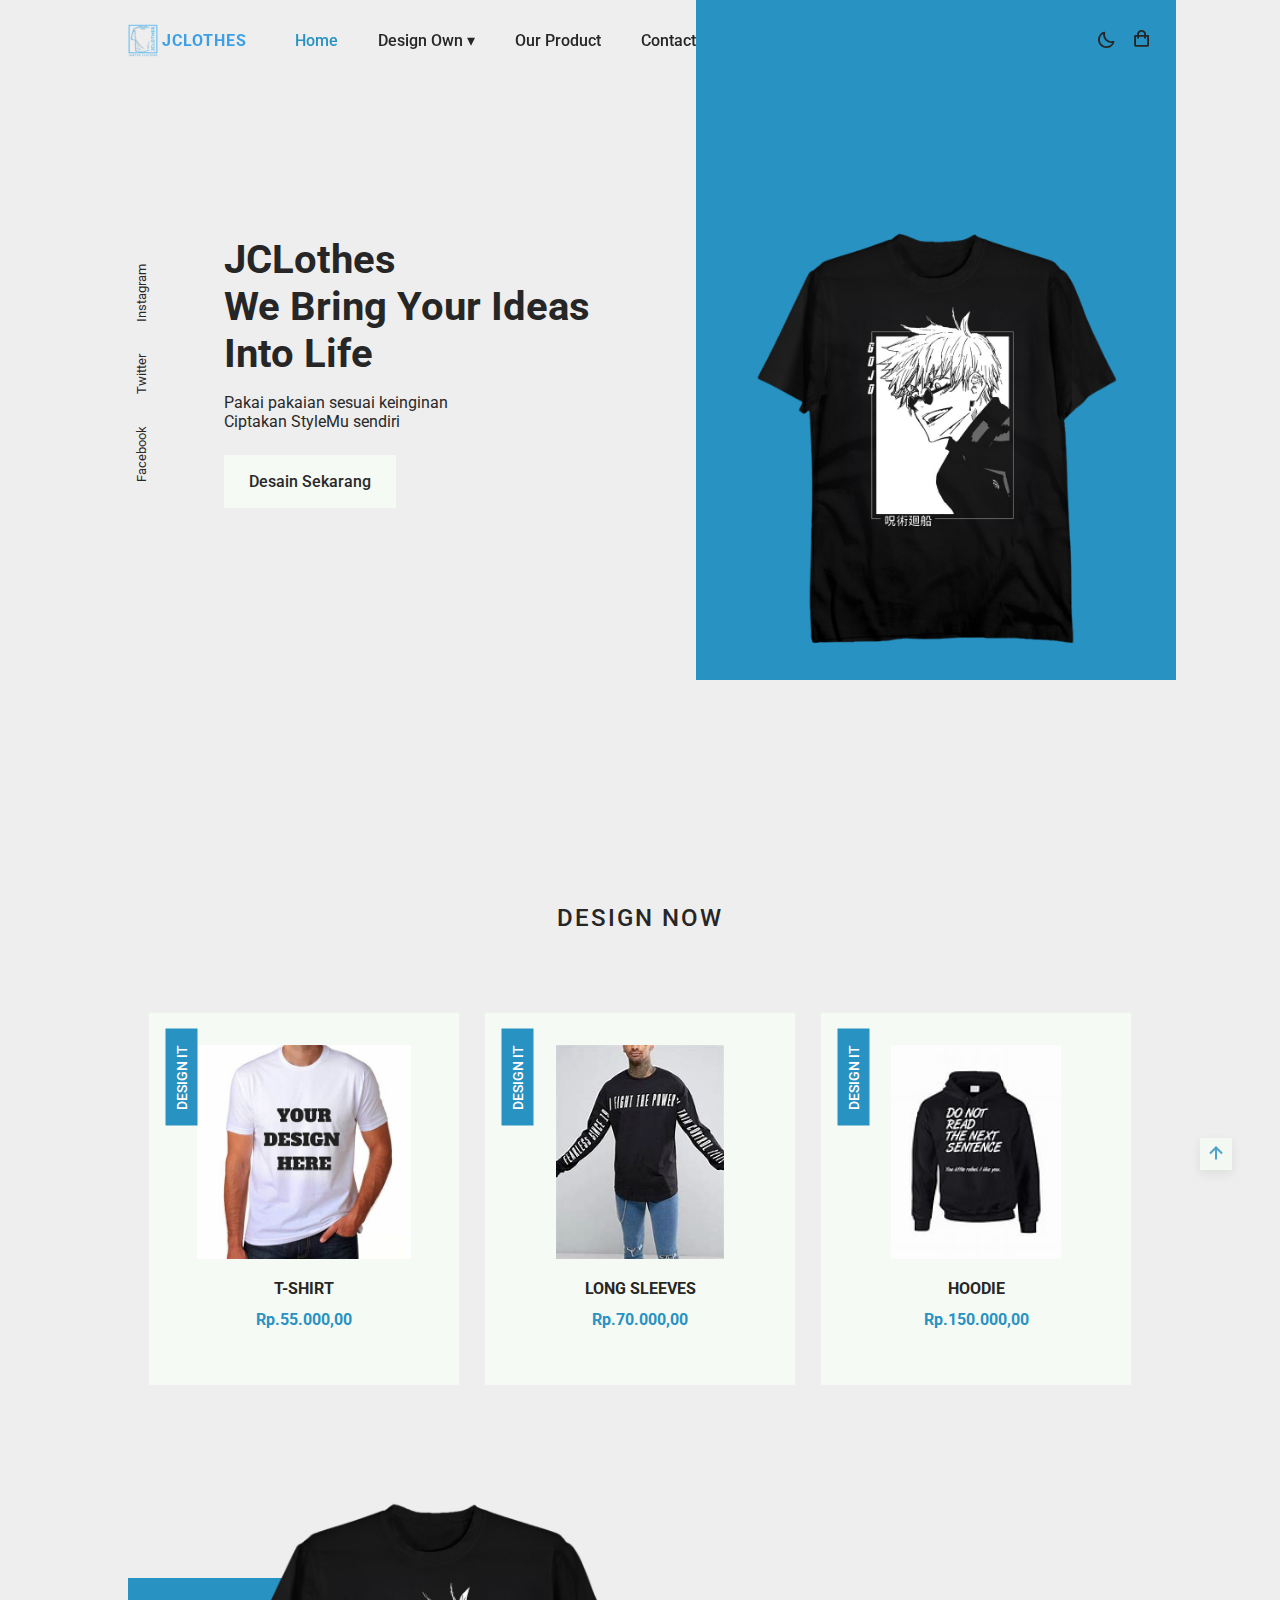
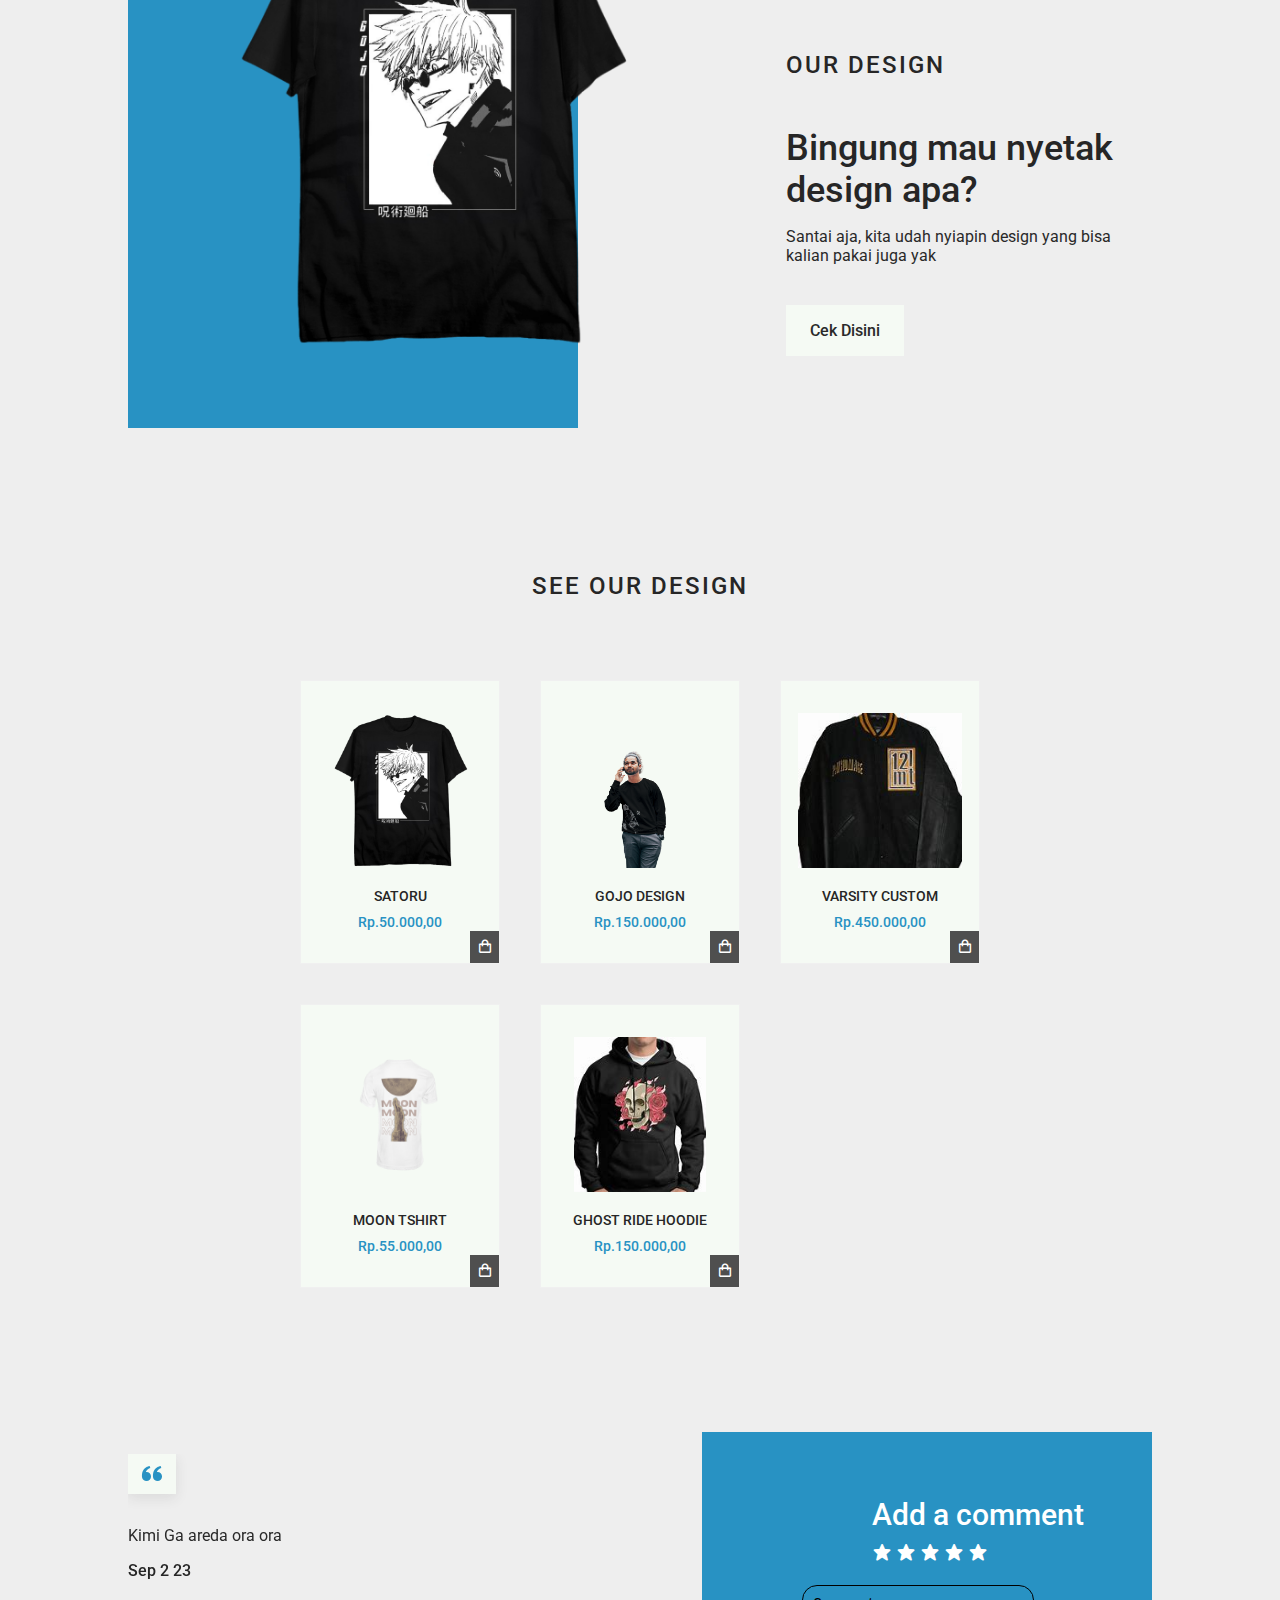
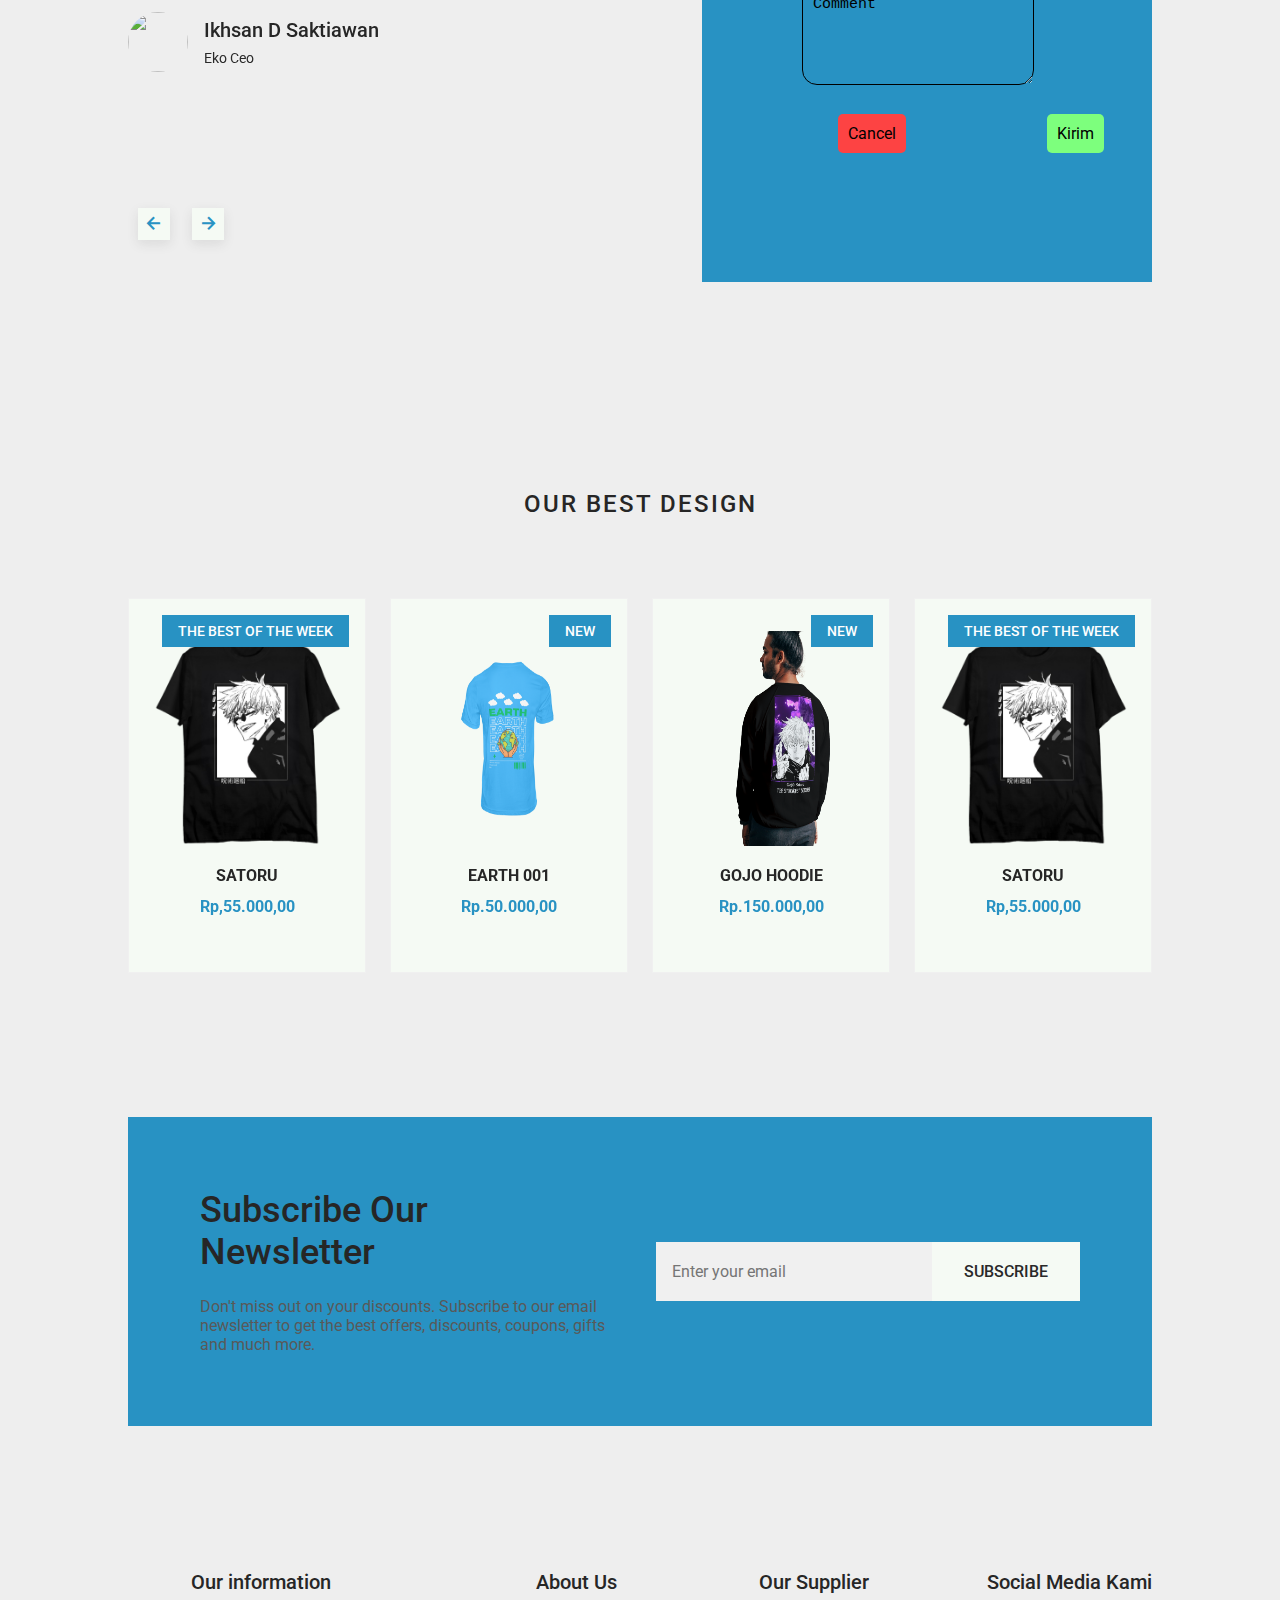
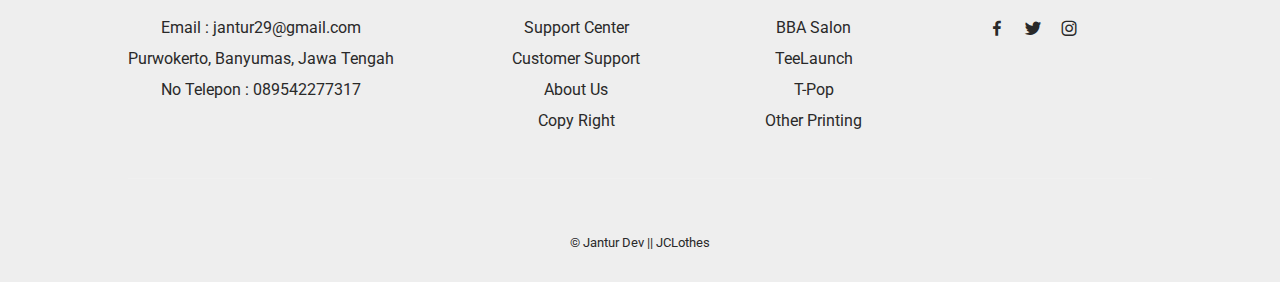
==== commit f6452a07: "ganti foto profile comment section" ====
--- a/index.html
+++ b/index.html
@@ -51,13 +51,13 @@
                             <li><a href="#">Jacket</a></li>
                             <li><a href="#">Varsity</a></li>
                         </ul>
-                    <li class="nav__item">
-                        <a href="product/index.html" class="nav__link">Our Product</a>
-                    </li>
-                    <li class="nav__item">
-                        <a href="#new" class="nav__link">Contact</a>
-                    </li>
-                </ul>
+                            <li class="nav__item">
+                                <a href="product/index.html" class="nav__link">Our Product</a>
+                            </li>
+                            <li class="nav__item">
+                                <a href="#new" class="nav__link">Contact</a>
+                            </li>
+                        </ul>
 
                 <!-- close tab navbar responsive -->
 
@@ -431,7 +431,7 @@
                     <div class="testimonial__square">
                         <div class="testimonial_comment_container">
                             <div class="testimonial_comment_head">
-                                <img src="assets/img/profile-icon.png" alt="">
+                                <img src="assets/img/testimonial1.jpg" alt="">
                                 <div class="rating-container">
                                     <h3>Add a comment</h3>
                                     <div class="rating">
@@ -445,7 +445,7 @@
                             </div>
                             <div class="comment">
                                 <form action="" method="post">
-                                    <textarea name="comment" id="comment" cols="30" placeholder="Comment"></textarea>
+                                    <textarea name="comment" id="comment" placeholder="Comment"></textarea>
                                     <div class="button-container">
                                         <button type="submit" name="submit" class="kirim">Kirim</button>
                                         <button type="submit" name="cancel" class="cancel">Cancel</button>
